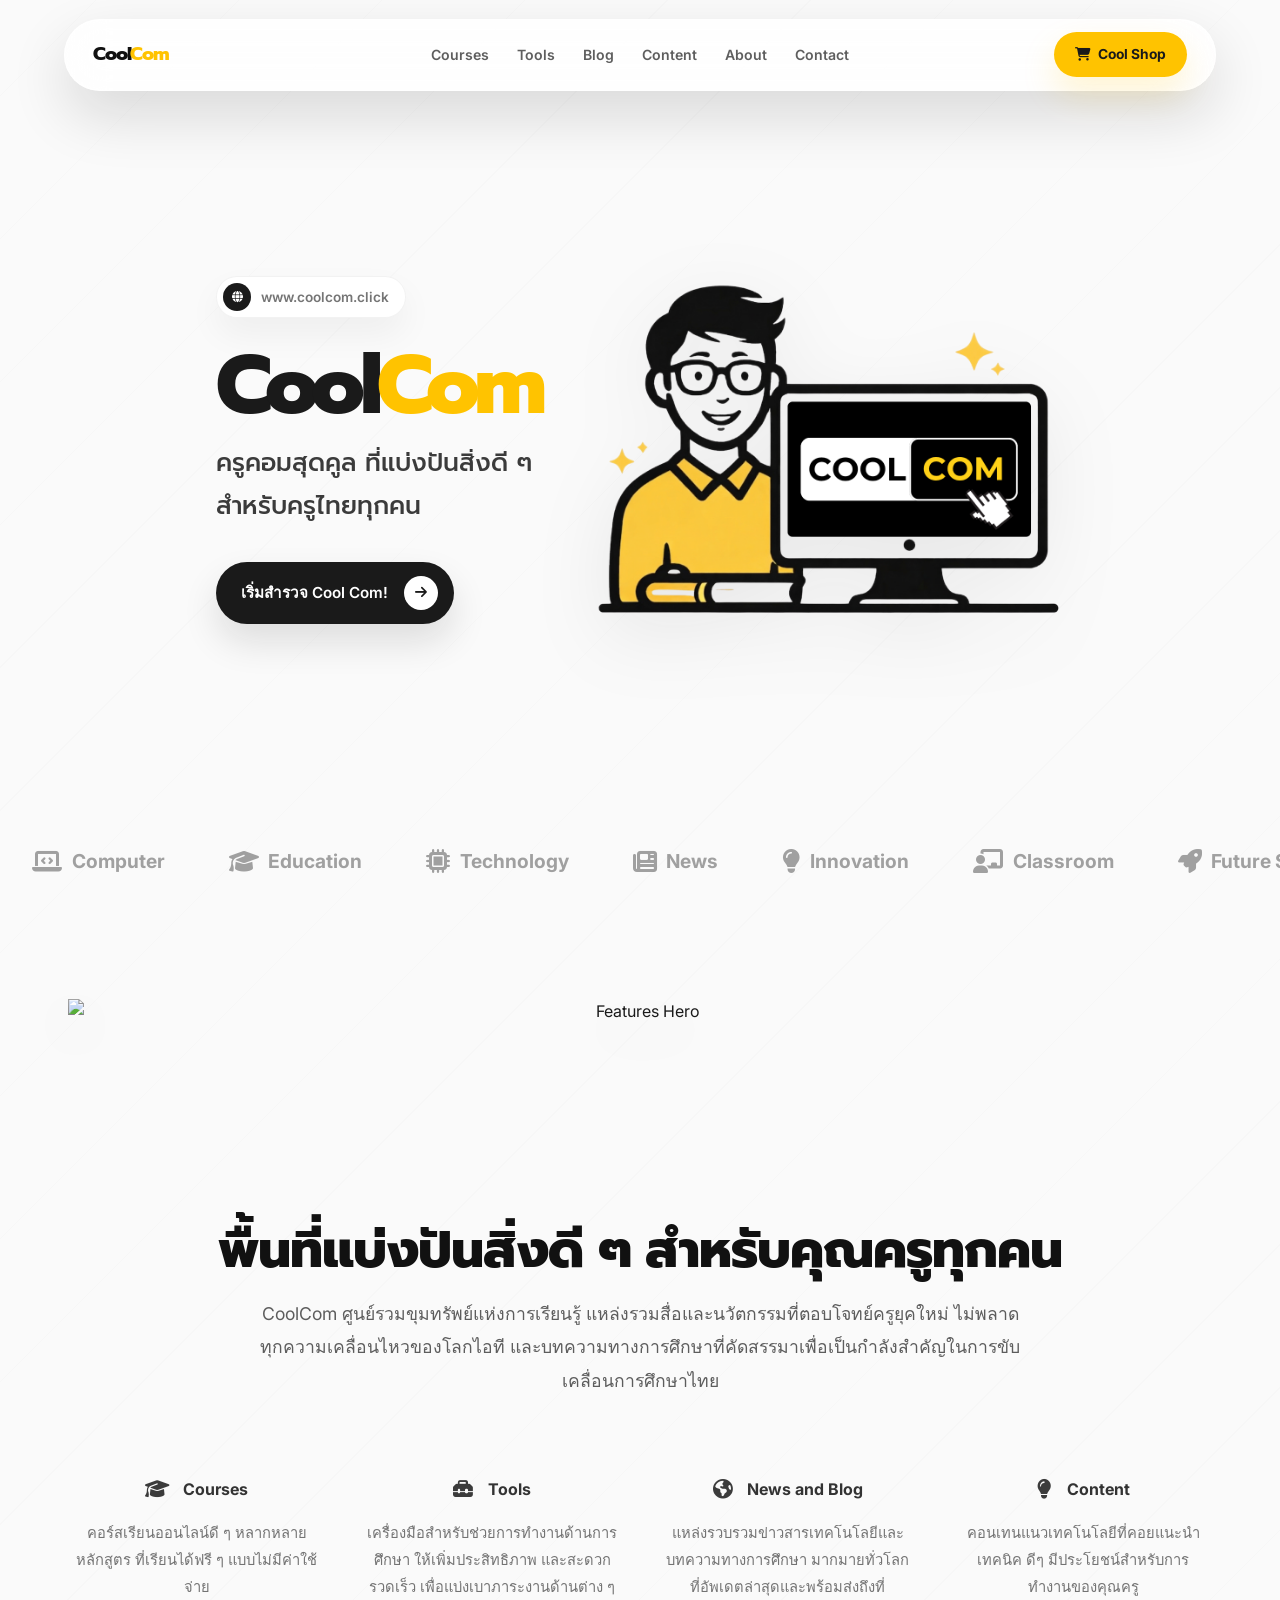
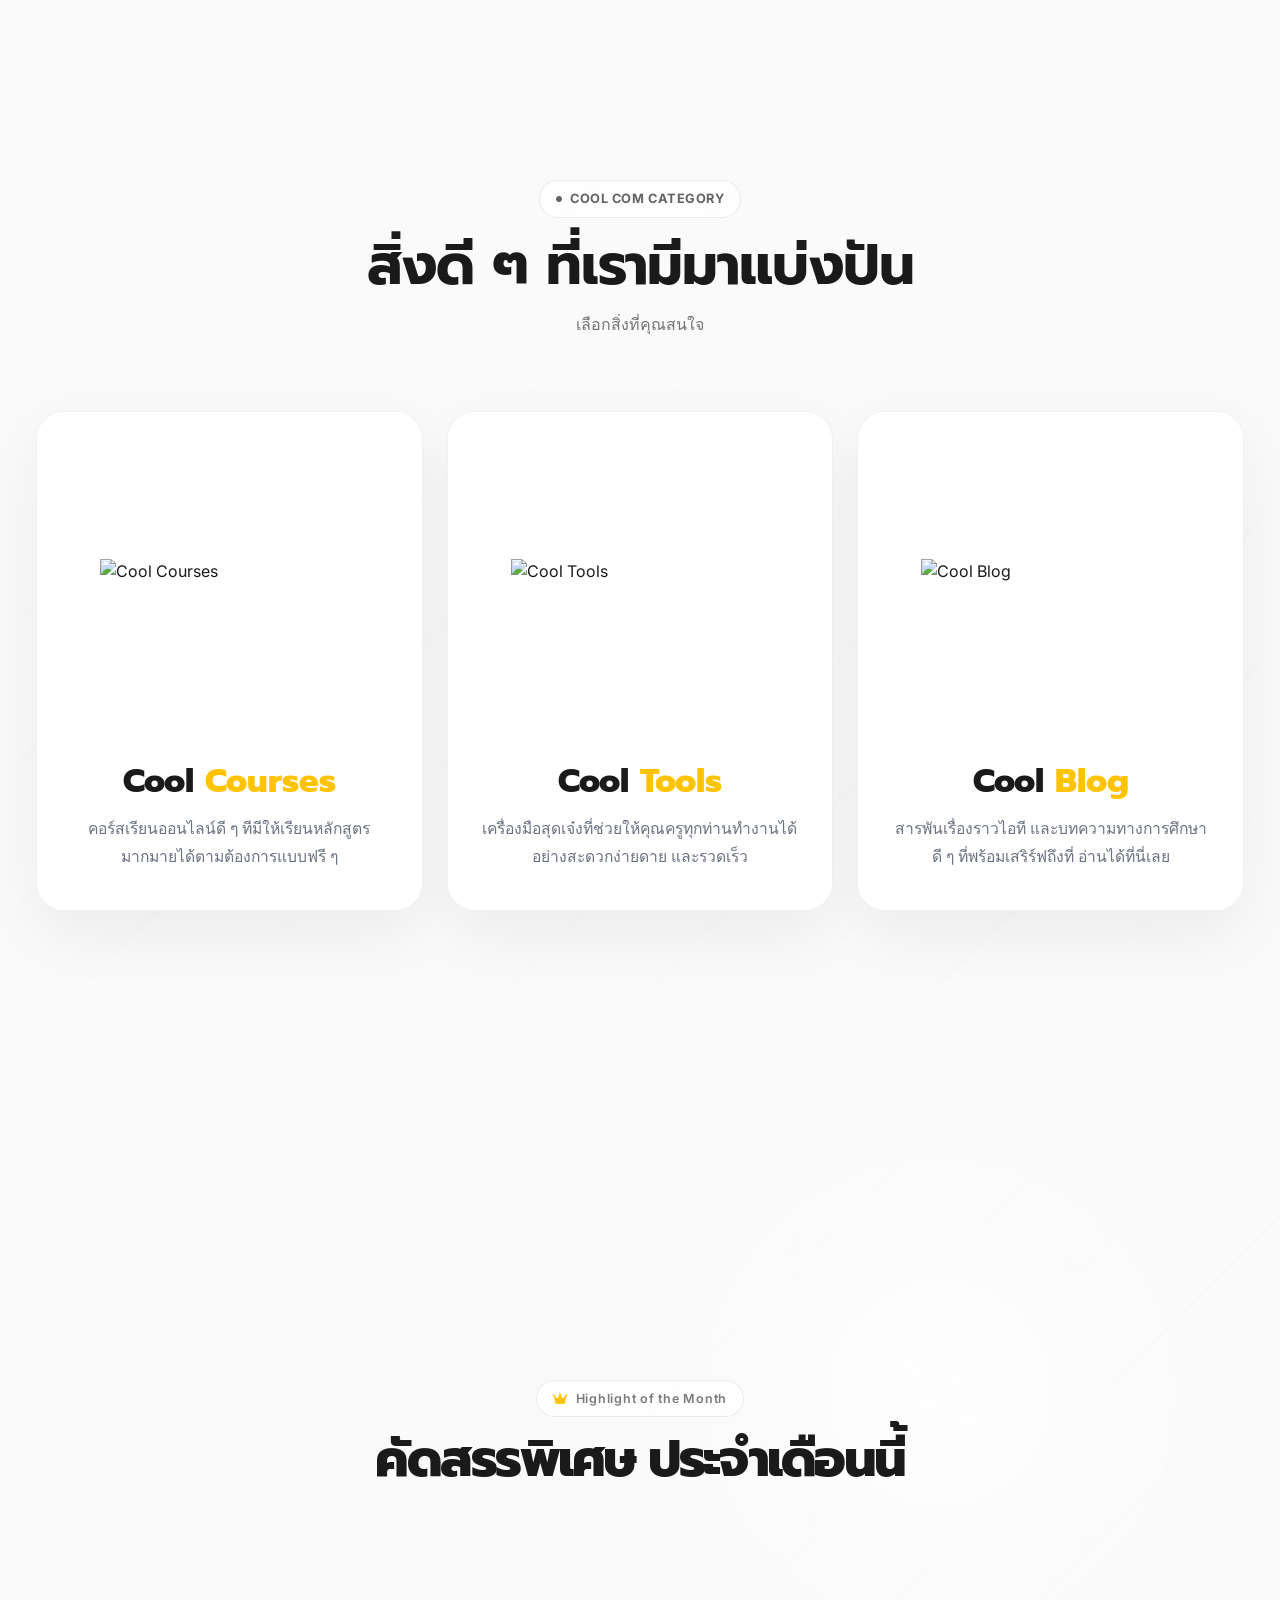
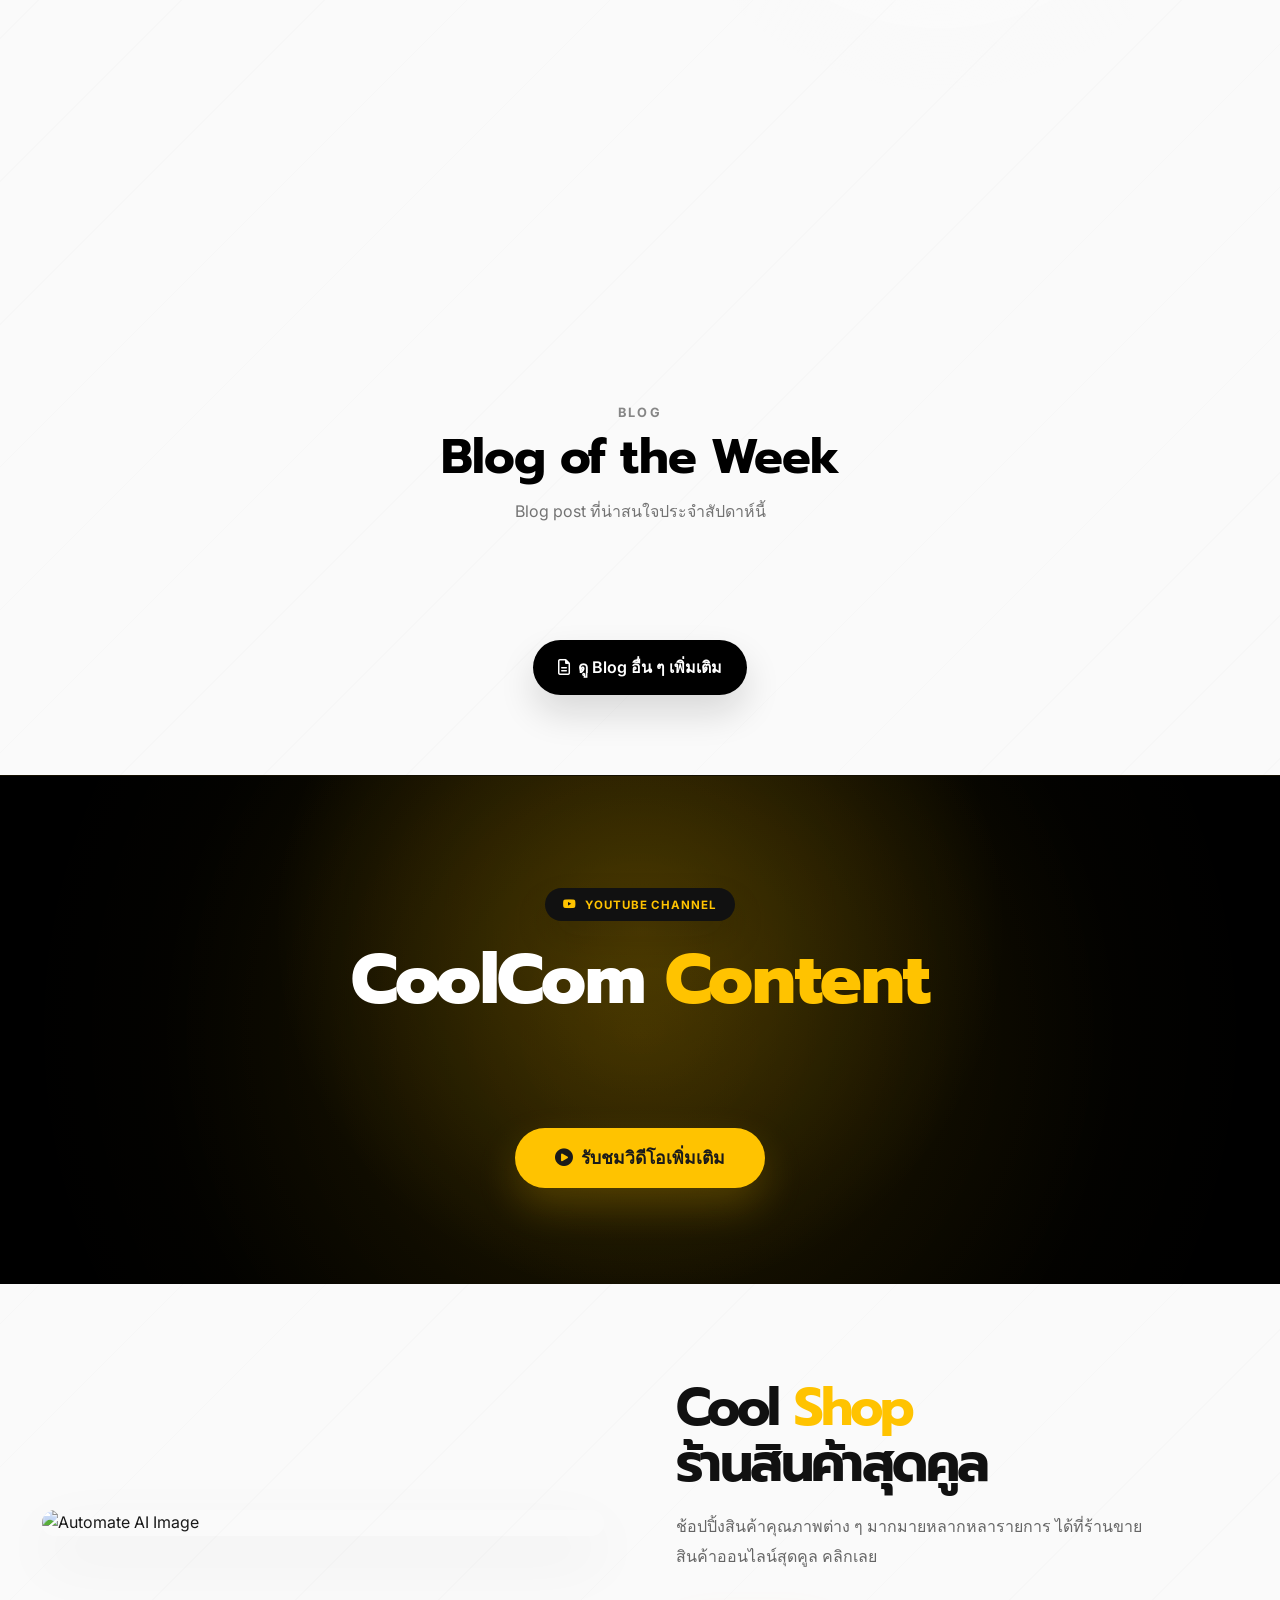
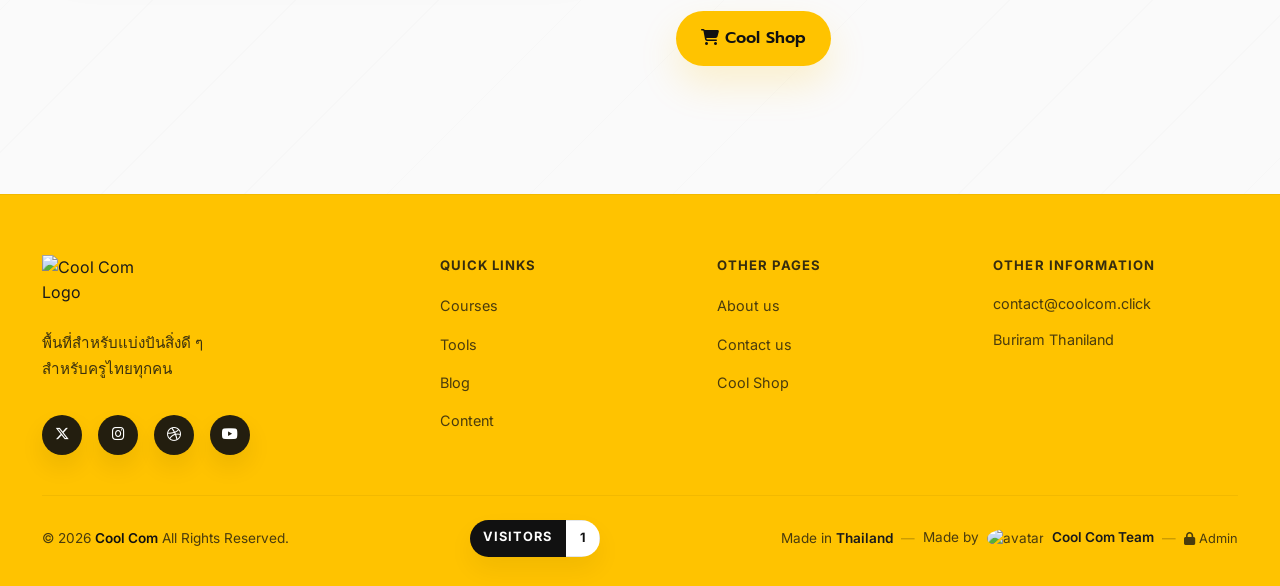
==== index.html @ 340b1779 "feat: add special selection and course preview UI improvements" ====
<!DOCTYPE html>
<html lang="th">

<head>
    <meta charset="UTF-8">
    <meta name="viewport" content="width=device-width, initial-scale=1.0">
    <title>Cool Com - ครูคอมสุดคูล</title>
    <meta name="description"
        content="ครูคอมสุดคูล ที่แบ่งปันสิ่งดี ๆ สำหรับครูไทยทุกคน - Educational platform for Thai Computer Teachers">
    <!-- Open Graph / Social Preview -->
    <meta property="og:title" content="Cool Com - ครูคอมสุดคูล">
    <meta property="og:description" content="ครูคอมสุดคูล ที่แบ่งปันสิ่งดี ๆ สำหรับครูไทยทุกคน - Educational platform for Thai Computer Teachers">
    <meta property="og:image" content="https://drive.google.com/uc?export=view&id=1ZlwJVV6rZ0Atekv3QCXnIfKiK1587em5">
    <meta property="og:url" content="https://coolcom.click">
    <meta property="og:type" content="website">
    <meta name="twitter:card" content="summary_large_image">
    <link rel="stylesheet" href="style.css">
    <link rel="stylesheet" href="pages.css">
    <link rel="preconnect" href="https://fonts.googleapis.com">
    <link rel="preconnect" href="https://fonts.gstatic.com" crossorigin>
    <link
        href="https://fonts.googleapis.com/css2?family=Inter:wght@400;500;600;700&family=Prompt:wght@400;500;600;700;800&family=Mitr:wght@300;400;500&display=swap"
        rel="stylesheet">
    <link rel="stylesheet" href="https://cdnjs.cloudflare.com/ajax/libs/font-awesome/6.4.0/css/all.min.css">
    <link rel="icon" type="image/png"
        href="https://drive.google.com/thumbnail?id=1lkEII-FEDJpZt4dCuCa5-WU1ivEm8joC&sz=w128">
</head>

<body>
    <!-- Background Decorators -->
    <div class="bg-diag-lines"></div>
    <div class="bg-blur light"></div>

    <!-- Navbar Container (Sticky) -->
    <div id="navbar-container"></div>

    <div class="hero-viewport">
        <div class="container hero-container" style="padding-top: 8.5rem;">

            <!-- Main Hero Section -->
            <main class="hero">
                <div class="hero-content">
                    <div class="badge badge-website">
                        <span class="badge-icon"><i class="fa-solid fa-globe"></i></span>
                        <span class="badge-text">www.coolcom.click</span>
                    </div>

                    <h1 class="hero-title">Cool<span class="text-yellow">Com</span></h1>

                    <p class="hero-subtitle">
                        ครูคอมสุดคูล ที่แบ่งปันสิ่งดี ๆ<span class="subtitle-break"><br></span>
                        สำหรับครูไทยทุกคน
                    </p>

                    <div class="hero-actions">
                        <a href="#explore" class="btn btn-primary" onclick="document.getElementById('explore').scrollIntoView({behavior:'smooth'});return false;">
                            เริ่มสำรวจ Cool Com!
                            <span class="btn-icon"><i class="fa-solid fa-arrow-right"></i></span>
                        </a>
                    </div>
                </div>

                    <img class="hero-image"
                        src="media/logo coolcom.png"
                        alt="Cool Com Logo" style="object-fit: contain;">
            </main>
        </div>

        <!-- Logos Ticker Footer -->
        <div class="logos-ticker-wrapper">
            <div class="logos-ticker-track">
                <div class="logo-item"><i class="fa-solid fa-laptop-code"></i> Computer</div>
                <div class="logo-item"><i class="fa-solid fa-graduation-cap"></i> Education</div>
                <div class="logo-item"><i class="fa-solid fa-microchip"></i> Technology</div>
                <div class="logo-item"><i class="fa-solid fa-newspaper"></i> News</div>
                <div class="logo-item"><i class="fa-solid fa-lightbulb"></i> Innovation</div>
                <div class="logo-item"><i class="fa-solid fa-chalkboard-user"></i> Classroom</div>
                <div class="logo-item"><i class="fa-solid fa-rocket"></i> Future Skills</div>
                <div class="logo-item"><i class="fa-solid fa-robot"></i> Artificial Intelligence</div>
                <div class="logo-item"><i class="fa-solid fa-code"></i> Coding</div>
                <div class="logo-item"><i class="fa-solid fa-user-tie"></i> Teacher</div>
                <!-- Duplicate for seamless infinite loop -->
                <div class="logo-item"><i class="fa-solid fa-laptop-code"></i> Computer</div>
                <div class="logo-item"><i class="fa-solid fa-graduation-cap"></i> Education</div>
                <div class="logo-item"><i class="fa-solid fa-microchip"></i> Technology</div>
                <div class="logo-item"><i class="fa-solid fa-newspaper"></i> News</div>
                <div class="logo-item"><i class="fa-solid fa-lightbulb"></i> Innovation</div>
                <div class="logo-item"><i class="fa-solid fa-chalkboard-user"></i> Classroom</div>
                <div class="logo-item"><i class="fa-solid fa-rocket"></i> Future Skills</div>
                <div class="logo-item"><i class="fa-solid fa-robot"></i> Artificial Intelligence</div>
                <div class="logo-item"><i class="fa-solid fa-code"></i> Coding</div>
                <div class="logo-item"><i class="fa-solid fa-user-tie"></i> Teacher</div>
            </div>
        </div>
    </div>

    <div class="container">
        <!-- Feature Highlights Section -->
        <section class="features-section" id="explore">
            <div class="features-header text-center">
                <img src="https://drive.google.com/thumbnail?id=1g30-dAi-0sHG9LK_R1onJGnNXFQjAUNz&sz=w400"
                    alt="Features Hero" class="features-top-img" style="margin: 0 auto 2rem auto; display: block;">
                <h2 class="features-title">พื้นที่แบ่งปันสิ่งดี ๆ สำหรับคุณครูทุกคน</h2>
                <p class="features-subtitle">
                    CoolCom ศูนย์รวมขุมทรัพย์แห่งการเรียนรู้ แหล่งรวมสื่อและนวัตกรรมที่ตอบโจทย์ครูยุคใหม่
                    ไม่พลาดทุกความเคลื่อนไหวของโลกไอที
                    และบทความทางการศึกษาที่คัดสรรมาเพื่อเป็นกำลังสำคัญในการขับเคลื่อนการศึกษาไทย
                </p>
            </div>

            <div class="features-grid no-bg">
                <div class="feature-item-clean">
                    <div class="feature-title-row">
                        <div class="feature-icon"><i class="fa-solid fa-graduation-cap"></i></div>
                        <h3 class="feature-name">Courses</h3>
                    </div>
                    <p class="feature-desc">คอร์สเรียนออนไลน์ดี ๆ หลากหลายหลักสูตร ที่เรียนได้ฟรี ๆ แบบไม่มีค่าใช้จ่าย
                    </p>
                </div>
                <div class="feature-item-clean">
                    <div class="feature-title-row">
                        <div class="feature-icon"><i class="fa-solid fa-toolbox"></i></div>
                        <h3 class="feature-name">Tools</h3>
                    </div>
                    <p class="feature-desc">เครื่องมือสำหรับช่วยการทำงานด้านการศึกษา ให้เพิ่มประสิทธิภาพ และสะดวกรวดเร็ว
                        เพื่อแบ่งเบาภาระงานด้านต่าง ๆ</p>
                </div>
                <div class="feature-item-clean">
                    <div class="feature-title-row">
                        <div class="feature-icon"><i class="fa-solid fa-earth-americas"></i></div>
                        <h3 class="feature-name">News and Blog</h3>
                    </div>
                    <p class="feature-desc">แหล่งรวบรวมข่าวสารเทคโนโลยีและบทความทางการศึกษา มากมายทั่วโลก
                        ที่อัพเดตล่าสุดและพร้อมส่งถึงที่</p>
                </div>
                <div class="feature-item-clean">
                    <div class="feature-title-row">
                        <div class="feature-icon"><i class="fa-solid fa-lightbulb"></i></div>
                        <h3 class="feature-name">Content</h3>
                    </div>
                    <p class="feature-desc">คอนเทนแนวเทคโนโลยีที่คอยแนะนำเทคนิค ดีๆ มีประโยชน์สำหรับการทำงานของคุณครู
                    </p>
                </div>
            </div>
        </section>

        <!-- Projects Section -->
        <section class="projects-section viewport-section">
            <div class="section-header">
                <span class="section-badge"><i class="fa-solid fa-circle" style="font-size: 6px;"></i> Cool Com
                    Category</span>
                <h2 class="section-title">สิ่งดี ๆ ที่เรามีมาแบ่งปัน</h2>
                <p class="section-subtitle">เลือกสิ่งที่คุณสนใจ</p>
            </div>

            <div class="projects-grid">
                <!-- Card 1 -->
                <a href="courses.html" class="project-card">
                    <div class="card-image-bg bg-dark">
                        <img src="https://drive.google.com/thumbnail?id=1oIj2uPOtFOsA503NfzaI3WvcVqU8xkQl&sz=w800"
                            alt="Cool Courses" class="card-img-direct">
                    </div>
                    <div class="card-content">
                        <h3><span class="title-cool">Cool</span> <span class="title-word">Courses</span></h3>
                        <p>คอร์สเรียนออนไลน์ดี ๆ ทีมีให้เรียนหลักสูตรมากมายได้ตามต้องการแบบฟรี ๆ</p>
                    </div>
                </a>

                <!-- Card 2 -->
                <a href="tools.html" class="project-card">
                    <div class="card-image-bg">
                        <img src="https://drive.google.com/thumbnail?id=1iklnbz9uUxdwNAGVmsiHzoJd8L0oD4rN&sz=w800"
                            alt="Cool Tools" class="card-img-direct">
                    </div>
                    <div class="card-content">
                        <h3><span class="title-cool">Cool</span> <span class="title-word">Tools</span></h3>
                        <p>เครื่องมือสุดเจ๋งที่ช่วยให้คุณครูทุกท่านทำงานได้อย่างสะดวกง่ายดาย และรวดเร็ว</p>
                    </div>
                </a>

                <!-- Card 3 -->
                <a href="blog.html" class="project-card">
                    <div class="card-image-bg">
                        <img src="https://drive.google.com/thumbnail?id=1WfCPb1a5rOlr2-p8HZucc4C_M9Ua1Wzg&sz=w800"
                            alt="Cool Blog" class="card-img-direct">
                    </div>
                    <div class="card-content">
                        <h3><span class="title-cool">Cool</span> <span class="title-word">Blog</span></h3>
                        <p>สารพันเรื่องราวไอที และบทความทางการศึกษาดี ๆ ที่พร้อมเสริร์ฟถึงที่ อ่านได้ที่นี่เลย</p>
                    </div>
                </a>
            </div>
        </section>

        <!-- Highlight Section -->
        <section class="highlight-section viewport-section">
            <div class="highlight-inner">
                <div class="highlight-header-center">
                    <span class="highlight-badge-pill"><i class="fa-solid fa-crown" style="color: #FFC300;"></i>
                        Highlight of the Month</span>
                    <h2 class="highlight-main-title">คัดสรรพิเศษ ประจำเดือนนี้</h2>
                </div>

                <div id="home-highlight" class="highlight-stack">
                    <!-- Dynamic content will be loaded here -->
                </div>
            </div>
        </section>

        <!-- Blog Section -->
        <section class="blog-section">
            <div class="blog-header-center">
                <span class="blog-pre-title">BLOG</span>
                <h2 class="blog-section-title">Blog of the Week</h2>
                <p class="blog-section-subtitle">Blog post ที่น่าสนใจประจำสัปดาห์นี้</p>
            </div>

            <div id="home-blog-grid" class="blog-grid blog-grid-3">
                <!-- Dynamic content will be loaded here -->
            </div>

            <div class="blog-action">
                <a href="blog.html" class="btn btn-black"><i class="fa-regular fa-file-lines"></i> ดู Blog อื่น ๆ เพิ่มเติม</a>
            </div>
        </div>

        <section class="videos-section">
            <div class="video-showcase-glow"></div>
            <div style="text-align: center; margin-bottom: 3rem; position: relative; z-index: 10;">
                <span class="page-hero-badge"><i class="fa-brands fa-youtube"></i> Youtube Channel</span>
                <h2 class="page-hero-title" style="color: #fff;">CoolCom <span class="text-yellow">Content</span></h2>
            </div>
            <div id="home-video-grid" class="video-showcase">
                <!-- Dynamic video content will be loaded here component -->
            </div>

            <div class="video-action-footer" style="text-align: center; margin-top: 4rem; position: relative; z-index: 10;">
                <a href="content.html" class="btn btn-nav-yellow" style="padding: 1rem 2.5rem; font-size: 1.1rem; border-radius: 12px; font-weight: 700;">
                    <i class="fa-solid fa-play-circle"></i> รับชมวิดีโอเพิ่มเติม
                </a>
            </div>
        </section>

        <!-- Automate Section -->
        <section class="automate-section">
            <div class="automate-container">
                <div class="automate-image">
                    <img src="https://drive.google.com/thumbnail?id=1Z34-cQtv_TEhWB1UMI6JniVL1DkjtKbB&sz=w800"
                        alt="Automate AI Image">
                </div>
                <div class="automate-content">
                    <h2 class="automate-title">Cool <span class="text-yellow">Shop</span><br>ร้านสินค้าสุดคูล</h2>
                    <p class="automate-desc">
                        ช้อปปิ้งสินค้าคุณภาพต่าง ๆ มากมายหลากหลารายการ ได้ที่ร้านขายสินค้าออนไลน์สุดคูล คลิกเลย
                    </p>
                    <div class="automate-actions">
                        <a href="shop.html" class="btn btn-automate-dark"><i class="fa-solid fa-cart-shopping"></i> Cool
                            Shop</a>
                    </div>
                </div>
            </div>
        </section>
    </div>

    <!-- Footer -->
    <footer class="site-footer">
        <div class="footer-container">
            <div class="footer-top new-footer-top">
                <div class="footer-brand left-brand">
                    <div class="footer-logo">
                        <img src="https://drive.google.com/thumbnail?id=1bqWEpExI8Dzxp8PE1XaRhVqme_tpTEYA&sz=w400"
                            alt="Cool Com Logo" class="footer-logo-img">
                    </div>
                    <p class="footer-desc">
                        พื้นที่สำหรับแบ่งปันสิ่งดี ๆ<br>สำหรับครูไทยทุกคน
                    </p>
                    <div class="footer-social-circles">
                        <a href="#"><i class="fa-brands fa-x-twitter"></i></a>
                        <a href="#"><i class="fa-brands fa-instagram"></i></a>
                        <a href="#"><i class="fa-brands fa-dribbble"></i></a>
                        <a href="#"><i class="fa-brands fa-youtube"></i></a>
                    </div>
                </div>

                <div class="footer-links-grid right-links">
                    <div class="footer-col">
                        <h4 class="footer-col-title">Quick links</h4>
                        <ul>
                            <li><a href="courses.html">Courses</a></li>
                            <li><a href="tools.html">Tools</a></li>
                            <li><a href="blog.html">Blog</a></li>
                            <li><a href="content.html">Content</a></li>
                        </ul>
                    </div>
                    <div class="footer-col">
                        <h4 class="footer-col-title">Other pages</h4>
                        <ul>
                            <li><a href="about.html">About us</a></li>
                            <li><a href="contact.html">Contact us</a></li>
                            <li><a href="shop.html">Cool Shop</a></li>
                        </ul>
                    </div>
                    <div class="footer-col">
                        <h4 class="footer-col-title">Other Information</h4>
                        <ul>
                            <li class="footer-text-li">contact@coolcom.click</li>
                            <li class="footer-text-li">Buriram Thaniland</li>
                        </ul>
                    </div>
                </div>
            </div>

            <div class="footer-bottom new-footer-bottom">
                <div class="footer-copyright">
                    &copy; 2026 <strong>Cool Com</strong> All Rights Reserved.
                </div>
                <div class="visitor-counter">
                    <span class="visitor-label">VISITORS</span>
                    <span class="visitor-count" id="visitor-count">...</span>
                </div>
                <div class="footer-credits">
                    <span class="made-in">Made in <strong>Thailand</strong></span>
                    <span class="made-sep">&mdash;</span>
                    <span class="made-by">Made by <img
                            src="https://ui-avatars.com/api/?name=C+C&background=random&rounded=true" width="20"
                            height="20" class="avatar-img" alt="avatar"> <strong>Cool Com Team</strong></span>
                    <span class="made-sep">&mdash;</span>
                    <span class="admin-link"><a href="admin/login.html" style="color: var(--text-light); text-decoration: none; font-size: 0.8rem;"><i class="fa-solid fa-lock"></i> Admin</a></span>
                </div>
            </div>
        </div>
    </footer>

    <script type="module" src="js/renderHome.js"></script>
    <script>
        document.addEventListener('DOMContentLoaded', () => {
            const mobileBtn = document.querySelector('.mobile-menu-btn');
            const navRight = document.querySelector('.nav-right');

            if (mobileBtn && navRight) {
                mobileBtn.addEventListener('click', () => {
                    navRight.classList.toggle('active');
                });
            }

            // ==============================
            // Visitor Counter
            // ==============================
            const counterEl = document.getElementById('visitor-count');
            const STORAGE_KEY = 'coolcom_visit_count';
            const SESSION_KEY = 'coolcom_session_counted';

            function displayCount(n) {
                if (counterEl) {
                    counterEl.textContent = Number(n).toLocaleString();
                }
            }

            function localFallback() {
                // ใช้ localStorage เป็น fallback
                let count = parseInt(localStorage.getItem(STORAGE_KEY) || '0');
                const alreadyCounted = sessionStorage.getItem(SESSION_KEY);
                if (!alreadyCounted) {
                    count += 1;
                    localStorage.setItem(STORAGE_KEY, count);
                    sessionStorage.setItem(SESSION_KEY, '1');
                }
                displayCount(count);
            }

            // ลอง CounterAPI ก่อน (free, no key needed)
            // namespace: coolcom-website, key: visitors
            const alreadyCounted = sessionStorage.getItem(SESSION_KEY);
            const apiBase = 'https://api.counterapi.dev/v1/coolcom-website/visitors';

            if (alreadyCounted) {
                // session นี้ นับแล้ว → แค่ดึงค่าปัจจุบัน ไม่เพิ่ม
                fetch(apiBase)
                    .then(r => r.json())
                    .then(d => displayCount(d.count ?? d.value ?? localStorage.getItem(STORAGE_KEY) ?? 0))
                    .catch(() => displayCount(localStorage.getItem(STORAGE_KEY) ?? 0));
            } else {
                // session ใหม่ → เพิ่ม 1
                fetch(apiBase + '/up', { method: 'PUT' })
                    .then(r => r.json())
                    .then(d => {
                        const count = d.count ?? d.value;
                        if (count !== undefined) {
                            sessionStorage.setItem(SESSION_KEY, '1');
                            localStorage.setItem(STORAGE_KEY, count);
                            displayCount(count);
                        } else {
                            localFallback();
                        }
                    })
                    .catch(() => localFallback());
            }
        });
    </script>
    <script src="navbar.js"></script>
    <script type="module" src="js/popup.js"></script>
    <script>
        // Scroll-based section animations
        const observerOptions = {
            root: null,
            rootMargin: '0px',
            threshold: 0.1
        };

        const observer = new IntersectionObserver((entries) => {
            entries.forEach(entry => {
                if (entry.isIntersecting) {
                    entry.target.classList.add('visible');
                }
            });
        }, observerOptions);

        document.querySelectorAll('section, .blog-section, .highlight-section, .projects-section, .features-section').forEach(section => {
            observer.observe(section);
        });

        // Page transition on link click - Smooth fade out
        document.querySelectorAll('a[href$=".html"]').forEach(link => {
            link.addEventListener('click', function(e) {
                const href = this.getAttribute('href');
                if (href && !href.startsWith('http')) {
                    e.preventDefault();
                    // Smooth fade out all content except navbar with slide down
                    document.querySelectorAll('body > *:not(#navbar-container)').forEach(el => {
                        el.style.transition = 'opacity 0.4s cubic-bezier(0.4, 0, 0.2, 1), transform 0.4s cubic-bezier(0.4, 0, 0.2, 1)';
                        el.style.opacity = '0';
                        el.style.transform = 'translateY(20px)';
                    });
                    setTimeout(() => {
                        window.location.href = href;
                    }, 400);
                }
            });
        });
    </script>
</body>

</html>
---- style.css ----
/* Base & Resets */
:root {
    --primary: #1a1a1a;
    --yellow: #FFC300;
    --text-muted: #6b7280;
    --bg-color: #FAFAFA;
    --white: #ffffff;
    --shadow-nav: 0 4px 20px rgba(0, 0, 0, 0.05);
    --shadow-btn: 0 10px 25px rgba(0, 0, 0, 0.15);
    --shadow-secondary: 0 5px 15px rgba(0, 0, 0, 0.05);
}

html {
    overflow-x: hidden;
    width: 100%;
    scroll-behavior: smooth;
}

* {
    margin: 0;
    padding: 0;
    box-sizing: border-box;
}

/* Page Transition - Cross Dissolve */
@keyframes fadeOut {
    from { opacity: 1; }
    to { opacity: 0; }
}

@keyframes fadeIn {
    from { opacity: 0; }
    to { opacity: 1; }
}

/* Page content appear animation - Bottom to top with delay */
body > *:not(#navbar-container) {
    opacity: 0;
    animation: slideUpFade 0.6s cubic-bezier(0.4, 0, 0.2, 1) forwards;
    animation-delay: 0.4s;
}

/* Page Transition - Fade In (Bottom to Top) */
@keyframes fadeInBottomToTop {
    from { 
        opacity: 0; 
        transform: translateY(30px); 
    }
    to { 
        opacity: 1; 
        transform: translateY(0); 
    }
}

/* Bottom to Top Appear Animation */
@keyframes slideUpFade {
    from { 
        opacity: 0; 
        transform: translateY(40px); 
    }
    to { 
        opacity: 1; 
        transform: translateY(0); 
    }
}

/* Staggered animation delays */
.animate-delay-1 { animation-delay: 0.1s; }
.animate-delay-2 { animation-delay: 0.2s; }
.animate-delay-3 { animation-delay: 0.3s; }
.animate-delay-4 { animation-delay: 0.4s; }
.animate-delay-5 { animation-delay: 0.5s; }

/* Apply entrance animation to hero elements */
.hero-viewport {
    animation: slideUpFade 0.8s ease-out forwards;
}

.hero-content > * {
    animation: slideUpFade 0.7s ease-out forwards;
}

.badge { animation-delay: 0.1s; }
.hero-title { animation-delay: 0.2s; }
.hero-subtitle { animation-delay: 0.3s; }
.hero-actions { animation-delay: 0.4s; }

.hero-image-wrapper {
    animation: slideUpFade 0.8s ease-out 0.3s forwards;
}

/* Navbar - completely static, no animation */
#navbar-container {
    opacity: 1;
    animation: none !important;
}

/* Mobile: Navbar container sticks to top with no gap */
@media (max-width: 809px) {
    #navbar-container {
        position: fixed;
        top: 0;
        left: 0;
        right: 0;
        width: 100%;
        margin: 0;
        padding: 0;
        z-index: 9999;
    }
}

/* Links and buttons transition */
a, button, .btn {
    transition: all 0.3s cubic-bezier(0.4, 0, 0.2, 1);
}

/* Smooth hover effects */
.nav-links a, .nav-links li a {
    transition: color 0.25s ease, opacity 0.25s ease;
}

.nav-links a:hover, .nav-links li a:hover {
    color: var(--yellow);
    opacity: 0.85;
}

.btn, .btn-primary, .btn-secondary, .btn-nav-yellow {
    transition: all 0.3s cubic-bezier(0.4, 0, 0.2, 1);
}

/* Page sections appear animation */
section, .blog-section, .highlight-section, .projects-section, .features-section {
    opacity: 1;
    transform: translateY(0);
    transition: opacity 0.6s ease-out, transform 0.6s ease-out;
}

section.visible, .blog-section.visible, .highlight-section.visible, .projects-section.visible, .features-section.visible {
    opacity: 1;
    transform: translateY(0);
}

body {
    font-family: 'Inter', sans-serif;
    background-color: var(--bg-color);
    color: var(--primary);
    overflow-x: hidden;
    position: relative;
    min-height: 100vh;
    width: 100%;
    max-width: 100%;
}

/* Typography Overrides */
h1, h2, h3, .hero-subtitle {
    font-family: 'Prompt', sans-serif;
}

/* Background Effects */
.bg-diag-lines {
    position: absolute;
    top: 0; left: 0; right: 0; bottom: 0;
    background: repeating-linear-gradient(
        -45deg,
        transparent,
        transparent 100px,
        rgba(0, 0, 0, 0.01) 100px,
        rgba(0, 0, 0, 0.01) 101px
    );
    z-index: -2;
}

.bg-blur {
    position: absolute;
    width: 600px;
    height: 600px;
    background: radial-gradient(circle, rgba(255,255,255,0.8) 0%, rgba(250,250,250,0) 70%);
    top: 50%;
    left: 50%;
    transform: translate(-50%, -50%);
    z-index: -1;
    border-radius: 50%;
    pointer-events: none;
}

.bg-blur.dark {
    width: 1000px;
    height: 1000px;
    background: radial-gradient(circle, rgba(255,195,0,0.1) 0%, rgba(0,0,0,0) 75%);
    z-index: 0;
}

.container {
    max-width: 1400px;
    width: 100%;
    margin: 0 auto;
    padding: 0 2rem;
    display: flex;
    flex-direction: column;
}

/* Navigation - center aligned links */
.navbar {
    display: flex;
    justify-content: space-between;
    align-items: center;
    padding: 0.8rem 1.5rem;
    background: rgba(255, 255, 255, 0.95);
    backdrop-filter: blur(10px);
    border-radius: 100px;
    margin-top: 1.5rem;
    box-shadow: var(--shadow-nav);
    width: fit-content;
    margin-left: auto;
    margin-right: auto;
    gap: 2rem;
}

/* Center the nav-links in navbar */
.navbar {
    position: relative;
}

.nav-links {
    display: flex;
    list-style: none;
    gap: 2rem;
    margin: 0;
    position: absolute;
    left: 50%;
    transform: translateX(-50%);
}

/* Sticky Navbar for all pages - Fixed at current position */
.navbar-sticky {
    position: fixed;
    top: 1.75rem;
    left: 50%;
    transform: translateX(-50%);
    z-index: 9999;
    margin-top: 0;
    width: 61%;
    max-width: 1200px;
    box-shadow: 0 12px 40px rgba(0,0,0,0.22);
    will-change: transform;
}

/* Push content down when using sticky nav */
body:has(.navbar-sticky):not(:has(.hero-viewport)) {
    padding-top: 5.75rem;
}

body:has(.hero-viewport) {
    padding-top: 0;
}

/* Mobile navbar - sticky to very top */
@media (max-width: 809px) {
    .navbar-sticky {
        width: 100%;
        left: 0;
        right: 0;
        transform: none;
        top: 0 !important;
        padding: 0 1rem;
        border-radius: 0;
        margin: 0;
        height: 56px;
        display: flex;
        align-items: center;
    }
    
    body:has(.navbar-sticky) {
        padding-top: 56px;
        margin-top: 0;
    }
    
    /* Remove top spacing from first section on mobile */
    .hero-container {
        padding-top: 0 !important;
    }
    
    .hero-viewport {
        margin-top: 0;
        padding-top: 0;
    }
}

.logo {
    display: flex;
    align-items: center;
    gap: 0.5rem;
    font-weight: 700;
    font-size: 1.1rem;
    font-family: 'Inter', sans-serif;
    text-decoration: none;
}

.logo-text {
    display: flex;
    align-items: baseline;
    font-family: 'Prompt', sans-serif;
    font-size: 1.25rem;
    font-weight: 800;
    letter-spacing: -0.5px;
    line-height: 1;
}

.logo-cool {
    color: #111111;
}

.logo-com {
    color: var(--yellow);
}

.logo-icon {
    background: var(--primary);
    color: var(--white);
    width: 32px;
    height: 32px;
    border-radius: 50%;
    display: flex;
    align-items: center;
    justify-content: center;
    font-size: 0.85rem;
}

.nav-right {
    display: flex;
    align-items: center;
    gap: 2rem;
}

.nav-shop-mobile {
    display: none;
}

.mobile-menu-btn {
    display: none;
    background: none;
    border: none;
    font-size: 1.5rem;
    color: var(--primary);
    cursor: pointer;
}

.nav-links a {
    text-decoration: none;
    color: var(--text-muted);
    font-weight: 500;
    font-size: 0.9rem;
    transition: color 0.3s ease;
}

.nav-links a:hover {
    color: var(--primary);
}

.btn {
    text-decoration: none;
    cursor: pointer;
    transition: all 0.3s ease;
}

.btn-nav-yellow {
    background: #FFC300;
    color: var(--primary);
    padding: 0.7rem 1.4rem;
    border-radius: 50px;
    font-weight: 600;
    font-size: 0.9rem;
    display: inline-flex;
    align-items: center;
    gap: 0.5rem;
}

.btn-nav-yellow:hover {
    transform: translateY(-2px);
    box-shadow: var(--shadow-btn);
    background: #e6b000;
}

/* Hero Section - content closer together */
.hero {
    display: flex;
    align-items: center;
    justify-content: center;
    flex: 1;
    margin-top: -190px;
    padding: 0 2rem;
    gap: 1rem;
    max-width: 1200px;
    margin-left: auto;
    margin-right: auto;
}

.hero-content {
    flex: 0 1 auto;
    max-width: 500px;
    padding-right: 1rem;
    text-align: left;
}

.badge {
    display: inline-flex;
    align-items: center;
    background: var(--white);
    padding: 0.3rem 1rem 0.3rem 0.3rem;
    border-radius: 50px;
    box-shadow: var(--shadow-secondary);
    margin-bottom: 2rem;
    font-size: 0.85rem;
    font-family: 'Inter', sans-serif;
}

.badge-new {
    background: var(--primary);
    color: var(--white);
    padding: 0.3rem 0.8rem;
    border-radius: 50px;
    margin-right: 0.8rem;
    font-weight: 600;
    font-size: 0.75rem;
}

.badge-icon {
    background: var(--primary);
    color: var(--white);
    width: 28px;
    height: 28px;
    border-radius: 50%;
    display: inline-flex;
    align-items: center;
    justify-content: center;
    margin-right: 0.6rem;
    font-size: 0.7rem;
}

.badge-text {
    color: var(--text-muted);
    font-weight: 500;
}

.badge-website {
    width: fit-content;
    padding: 0.35rem 1rem 0.35rem 0.35rem;
}

.hero-title {
    font-size: clamp(3rem, 8vw, 6rem);
    font-weight: 800;
    line-height: 1;
    margin-bottom: 1.5rem;
    letter-spacing: -2px;
}

.text-yellow {
    color: var(--yellow);
}

.hero-subtitle {
    font-size: 1.9rem;
    color: var(--primary);
    margin-bottom: 2.5rem;
    line-height: 1.5;
    font-weight: 600;
}

.hero-actions {
    display: flex;
    gap: 1.2rem;
    align-items: center;
}

.btn-primary {
    background: var(--primary);
    color: var(--white);
    padding: 0.8rem 1rem 0.8rem 1.8rem;
    border-radius: 50px;
    font-weight: 500;
    font-size: 1rem;
    display: inline-flex;
    align-items: center;
    gap: 1rem;
}

.btn-primary:hover {
    transform: translateY(-3px);
    box-shadow: var(--shadow-btn);
    background: #000;
}

.btn-icon {
    background: var(--white);
    color: var(--primary);
    width: 32px;
    height: 32px;
    border-radius: 50%;
    display: flex;
    align-items: center;
    justify-content: center;
    font-size: 0.85rem;
    transition: transform 0.3s ease;
}

.btn-primary:hover .btn-icon {
    transform: translateX(4px);
}

.btn-secondary {
    background: var(--white);
    color: var(--primary);
    padding: 1rem 2rem;
    border-radius: 50px;
    font-weight: 500;
    font-size: 1rem;
    box-shadow: var(--shadow-secondary);
}

.btn-secondary:hover {
    transform: translateY(-3px);
    box-shadow: var(--shadow-btn);
}

.btn-yellow {
    background: var(--yellow) !important;
    color: var(--primary) !important;
    border: none;
}

.btn-yellow:hover {
    background: #ffaa00 !important;
    transform: translateY(-3px);
    box-shadow: var(--shadow-btn);
}

/* Hero Image */
.hero-image-wrapper {
    flex: 1;
    display: flex;
    justify-content: flex-end;
    align-items: center;
    padding-left: 0.5rem;
    margin-right: auto;
}

.hero-image {
    width: 450px;
    max-width: 100%;
    max-height: 60vh;
    height: auto;
    object-fit: contain;
    transform: translateX(0);
    animation: floating 6s ease-in-out infinite;
    filter: drop-shadow(0 20px 30px rgba(0,0,0,0.05));
}

@keyframes floating {
    0% { transform: translateY(0px); }
    50% { transform: translateY(-15px); }
    100% { transform: translateY(0px); }
}

/* Hero Viewport */
.hero-viewport {
    height: 100vh;
    height: 100dvh;
    display: flex;
    flex-direction: column;
    position: relative;
    overflow: hidden;
    width: 100%;
}

.hero-container {
    flex: 1;
    min-height: 0;
    width: 100%;
}

/* Logos Ticker */
.logos-ticker-wrapper {
    position: absolute;
    bottom: 0;
    left: 0;
    width: 100%;
    padding: 1.5rem 0;
    overflow: hidden;
    background: transparent;
    z-index: 10;
}

.logos-ticker-track {
    display: flex;
    align-items: center;
    gap: 4rem;
    width: max-content;
    animation: ticker 40s linear infinite;
    padding: 0 2rem;
}

@keyframes ticker {
    0% { transform: translateX(0); }
    100% { transform: translateX(calc(-50% - 2rem)); } 
}

.logo-item {
    font-family: 'Inter', sans-serif;
    font-weight: 700;
    font-size: 1.2rem;
    color: var(--primary);
    opacity: 0.4;
    display: flex;
    align-items: center;
    gap: 0.6rem;
    transition: all 0.3s ease;
    cursor: default;
    white-space: nowrap;
}

.logo-item:hover {
    opacity: 0.8;
    transform: scale(1.05);
}

.logo-item i {
    font-size: 1.5rem;
}

/* Responsive constraints */
@media (max-width: 1200px) {
    .hero {
        padding: 0 1rem;
        gap: 2rem;
        margin-top: -210px;
    }
    .hero-title {
        font-size: 4.5rem;
    }
    .hero-subtitle {
        font-size: 1.4rem;
    }
    .hero-image {
        width: 350px;
        transform: translateX(0);
    }
    .hero-content {
        max-width: 55%;
        padding-right: 0;
    }
}

/* Intermediate breakpoint (993px-1199px) - before column layout */
@media (max-width: 1199px) and (min-width: 993px) {
    .hero {
        gap: 1.5rem;
        margin-top: -230px;
    }
    .hero-image {
        width: 300px;
    }
    .hero-content {
        max-width: 58%;
    }
    .hero-title {
        font-size: 3.5rem;
    }
    .hero-subtitle {
        font-size: 1.25rem;
    }
}


@media (max-width: 809px) {
    .hero-viewport {
        min-height: calc(100vh - 56px);
        display: flex;
        flex-direction: column;
        justify-content: center;
        padding-top: 0;
        padding-bottom: 2rem;
    }
    .hero-container {
        padding-top: 2rem !important;
        display: flex;
        flex-direction: column;
        justify-content: center;
        flex: 1;
    }
    .hero {
        flex-direction: column;
        text-align: center;
        justify-content: center;
        align-items: center;
        margin-top: 0 !important;
        gap: 1.5rem;
        flex: 1;
    }
    .hero-content {
        padding-right: 0;
        margin-bottom: 0;
        display: flex;
        flex-direction: column;
        align-items: center;
    }
    .hero-image {
        width: 200px;
        margin-bottom: 0;
        max-height: none;
    }
    .hero-subtitle {
        max-width: 90%;
        line-height: 1.6;
    }
    .subtitle-break {
        display: none;
    }
    .hero-actions {
        justify-content: center;
    }
    .badge {
        margin: 0 auto 1.5rem;
    }
}

/* Tablet breakpoint (768px-809px) - iPad mini and similar */
@media (max-width: 809px) and (min-width: 768px) {
    .hero-viewport {
        min-height: calc(100vh - 56px);
        display: flex;
        flex-direction: column;
        justify-content: center;
        padding-top: 0;
        padding-bottom: 2rem;
    }
    .hero-container {
        padding-top: 2rem !important;
        display: flex;
        flex-direction: column;
        justify-content: center;
        flex: 1;
    }
    .hero {
        flex-direction: column;
        text-align: center;
        justify-content: center;
        align-items: center;
        padding: 1rem;
        gap: 1.5rem;
        margin-top: 0 !important;
        flex: 1;
    }
    .hero-content {
        max-width: 100%;
        text-align: center;
        padding-right: 0;
        display: flex;
        flex-direction: column;
        align-items: center;
    }
    .hero-title {
        font-size: 3.5rem;
    }
    .hero-subtitle {
        font-size: 1.25rem;
        line-height: 1.6;
        max-width: 80%;
    }
    .subtitle-break {
        display: none;
    }
    .hero-image-wrapper {
        width: 100%;
        justify-content: center;
        padding-left: 0;
    }
    .hero-image {
        width: 220px;
        max-height: none;
    }
    .hero-actions {
        justify-content: center;
    }
    .btn-primary {
        padding: 1rem 1.5rem 1rem 2rem;
        font-size: 1.1rem;
    }
    .badge {
        margin: 0 auto 1.5rem;
    }
    /* Navbar mobile styles for tablet */
    .nav-links {
        display: none;
    }
    .mobile-menu-btn {
        display: block;
    }
}

/* Mobile breakpoint (< 768px) */
@media (max-width: 767px) {
    .container {
        padding: 0 1rem;
    }
    .navbar {
        width: 100%;
        border-radius: 0;
        padding: 0 1rem;
        gap: 0;
        margin: 0;
    }
    .hero-viewport {
        min-height: calc(100vh - 56px);
        display: flex;
        flex-direction: column;
        justify-content: center;
        padding-top: 0;
        padding-bottom: 2rem;
    }
    .hero-container {
        padding-top: 2rem !important;
        display: flex;
        flex-direction: column;
        justify-content: center;
        flex: 1;
    }
    .hero {
        flex-direction: column;
        text-align: center;
        justify-content: center;
        align-items: center;
        margin-top: 0 !important;
        padding: 0 1rem;
        gap: 1.5rem;
        flex: 1;
    }
    .hero-content {
        max-width: 100%;
        padding-right: 0;
        text-align: center;
        display: flex;
        flex-direction: column;
        align-items: center;
    }
    .hero-title {
        font-size: 3rem;
        margin-bottom: 1rem;
    }
    .hero-subtitle {
        font-size: 1.15rem;
        line-height: 1.6;
        margin-bottom: 2rem;
        max-width: 90%;
    }
    .subtitle-break {
        display: none;
    }
    .badge {
        margin: 0 auto 1.5rem;
    }
    .badge-website {
        padding: 0.4rem 1rem 0.4rem 0.4rem;
    }
    .hero-actions {
        justify-content: center;
        margin-bottom: 1rem;
    }
    .btn-primary {
        padding: 0.9rem 1.2rem 0.9rem 1.5rem;
        font-size: 0.95rem;
    }
    .hero-image {
        width: 180px;
        max-height: none;
        margin: 0 auto;
    }
    .logos-ticker-wrapper {
        padding: 1rem 0;
    }
    .nav-links {
        display: none;
    }
    .mobile-menu-btn {
        display: block;
    }
}

/* Projects Section */
.projects-section {
    padding: 6rem 0;
    display: flex;
    flex-direction: column;
    align-items: center;
    width: 100%;
}

.section-header {
    text-align: center;
    margin-bottom: 4rem;
}

.section-badge {
    display: inline-flex;
    align-items: center;
    gap: 0.5rem;
    font-size: 0.8rem;
    font-weight: 700;
    letter-spacing: 1px;
    color: var(--primary);
    margin-bottom: 1rem;
    font-family: 'Inter', sans-serif;
    text-transform: uppercase;
}

.section-title {
    font-size: 4rem;
    font-weight: 700;
    letter-spacing: -1.5px;
    margin-bottom: 0.5rem;
    color: var(--primary);
}

.section-subtitle {
    font-size: 1.1rem;
    color: var(--text-muted);
    font-weight: 500;
}

.projects-grid {
    display: grid;
    grid-template-columns: repeat(3, 1fr);
    gap: 2rem;
    width: 100%;
}

.project-card {
    background: var(--white);
    display: flex;
    flex-direction: column;
    overflow: hidden;
    box-shadow: 0 10px 30px rgba(0,0,0,0.06);
    border-radius: 20px;
    border: none;
    transition: transform 0.4s cubic-bezier(0.175, 0.885, 0.32, 1.275), box-shadow 0.4s ease;
    text-decoration: none;
    color: inherit;
}

.project-card:hover {
    transform: translateY(-12px);
    box-shadow: 0 25px 50px rgba(0,0,0,0.12);
}

.card-image-bg {
    height: 350px;
    background: #ffffff; /* White background to match image */
    position: relative;
    display: flex;
    align-items: center;
    justify-content: center;
    padding: 2rem;
    overflow: hidden;
}

.card-image-bg.bg-dark {
    background: #ffffff;
}

.card-content {
    padding: 2.5rem 2rem 3.5rem 2rem;
    background: var(--white);
    flex: 1;
    text-align: center;
    position: relative;
}

.card-content h3 {
    font-size: 2.5rem; /* Increased font size */
    font-weight: 800;
    margin-bottom: 1.2rem;
    font-family: 'Prompt', sans-serif;
}

.title-cool {
    color: var(--primary);
}

.title-word {
    color: var(--yellow);
}

.card-content p {
    color: var(--text-muted); /* More elegant muted text for famous website look */
    line-height: 1.6;
    font-size: 1.05rem;
    font-weight: 500;
}

.card-img-direct {
    width: 90%;
    height: auto;
    object-fit: contain;
    transition: transform 0.6s cubic-bezier(0.175, 0.885, 0.32, 1.275);
    z-index: 2;
}

.project-card:hover .card-img-direct {
    transform: scale(1.1) rotate(2deg);
}

/* Responsive Grid Overrides */
@media (max-width: 1024px) {
    .projects-grid { grid-template-columns: repeat(2, 1fr); }
}
@media (max-width: 809px) {
    .projects-grid { grid-template-columns: 1fr; }
    .section-title { font-size: 3rem; }
}

/* Highlight Section - Redesigned */
.highlight-section {
    padding: 5rem 0 6rem 0;
    background: transparent;
    position: relative;
    overflow: hidden;
}

.viewport-section {
    min-height: 100vh;
    display: flex;
    flex-direction: column;
    justify-content: center;
    align-items: center;
    padding-top: 4rem;
    padding-bottom: 4rem;
}

.highlight-inner {
    max-width: 1100px;
    margin: 0 auto;
    padding: 0 2rem;
}

.highlight-header-center {
    text-align: center;
    margin-bottom: 4rem;
    display: flex;
    flex-direction: column;
    align-items: center;
    gap: 0.8rem;
}

.highlight-header-left {
    display: flex;
    flex-direction: column;
    gap: 1rem;
}

.highlight-badge-pill {
    display: inline-flex;
    align-items: center;
    gap: 0.5rem;
    background: rgba(0, 0, 0, 0.05);
    border: 1px solid rgba(0, 0, 0, 0.12);
    color: rgba(0, 0, 0, 0.55);
    border-radius: 50px;
    padding: 0.4rem 1rem;
    font-size: 0.78rem;
    font-weight: 600;
    letter-spacing: 1px;
    align-self: center;
}

.highlight-main-title {
    font-family: 'Prompt', sans-serif;
    font-size: 2.8rem;
    font-weight: 800;
    color: var(--primary);
    letter-spacing: -1px;
    line-height: 1.1;
    margin: 0;
    white-space: nowrap;
}

.btn-highlight-view {
    background: var(--primary);
    color: #ffffff;
    padding: 0.75rem 1.8rem;
    border-radius: 50px;
    font-weight: 600;
    font-size: 0.9rem;
    text-decoration: none;
    display: inline-flex;
    align-items: center;
    gap: 0.5rem;
    white-space: nowrap;
    flex-shrink: 0;
    transition: all 0.3s ease;
    align-self: center;
    margin-bottom: 0.5rem;
}

.btn-highlight-view:hover {
    background: var(--yellow);
    color: #111;
    transform: translateY(-2px);
    box-shadow: 0 8px 25px rgba(255, 195, 0, 0.35);
}

/* Stack of horizontal cards */
.highlight-stack {
    display: flex;
    flex-direction: column;
    gap: 1.5rem;
}

/* Horizontal card */
.highlight-row-card {
    background: transparent;
    border-radius: 20px;
    overflow: hidden;
    display: flex;
    align-items: stretch;
    min-height: 340px;
    box-shadow: none;
    transition: transform 0.4s cubic-bezier(0.19, 1, 0.22, 1);
}

.highlight-row-card:hover {
    transform: translateY(-6px);
    box-shadow: 0 24px 70px rgba(0, 0, 0, 0.5);
}

/* Image side */
.highlight-row-img {
    flex: 0 0 56%;
    position: relative;
    overflow: hidden;
    background: #f0f0f0;
}

.highlight-row-img img {
    width: 100%;
    height: 100%;
    object-fit: cover;
    display: block;
    transition: transform 0.6s cubic-bezier(0.19, 1, 0.22, 1);
}

.highlight-row-card:hover .highlight-row-img img {
    transform: scale(1.06);
}

.card-special-tag {
    position: absolute;
    top: 1.2rem;
    right: 1.2rem;
    background: var(--yellow);
    color: #0d0d0d;
    padding: 0.4rem 1rem;
    border-radius: 100px;
    font-size: 0.72rem;
    font-weight: 800;
    letter-spacing: 1.5px;
    z-index: 10;
    box-shadow: 0 4px 16px rgba(255, 195, 0, 0.4);
}

/* Content side */
.highlight-row-content {
    flex: 1;
    padding: 2.8rem 3rem;
    display: flex;
    flex-direction: column;
}

.highlight-pill-badge {
    display: inline-flex;
    align-items: center;
    border: 1.5px solid #e5e7eb;
    color: #6b7280;
    border-radius: 50px;
    padding: 0.3rem 1rem;
    font-size: 0.72rem;
    font-weight: 700;
    letter-spacing: 1.5px;
    margin-bottom: 1.2rem;
    align-self: flex-start;
    font-family: 'Inter', sans-serif;
}

.highlight-row-title {
    font-family: 'Prompt', sans-serif;
    font-size: 2.2rem;
    font-weight: 800;
    color: #111;
    margin-bottom: 1.25rem;
    line-height: 1.25;
}

.text-hl-yellow {
    color: var(--yellow);
}

.highlight-row-desc {
    color: #4b5563;
    font-size: 1.05rem;
    line-height: 1.7;
    margin-bottom: 2rem;
}

.highlight-row-features {
    list-style: none;
    margin-bottom: 2.5rem;
}

.highlight-row-features li {
    color: #374151;
    display: flex;
    align-items: center;
    gap: 0.75rem;
    margin-bottom: 0.75rem;
    font-size: 0.95rem;
}

.highlight-row-features li i {
    color: var(--yellow);
    font-size: 0.75rem;
    flex-shrink: 0;
    background: rgba(255, 195, 0, 0.12);
    width: 22px;
    height: 22px;
    border-radius: 50%;
    display: flex;
    align-items: center;
    justify-content: center;
}

.highlight-row-footer {
    display: flex;
    justify-content: space-between;
    align-items: center;
    padding-top: 1.2rem;
    border-top: 1px solid #e5e7eb;
    margin-top: auto;
}

.highlight-date {
    font-size: 0.9rem;
    color: #6b7280;
    display: flex;
    align-items: center;
    gap: 0.5rem;
}

.highlight-btn-circle {
    width: 44px;
    height: 44px;
    background: #111111;
    color: #ffffff;
    border-radius: 50%;
    display: flex;
    align-items: center;
    justify-content: center;
    text-decoration: none;
    transition: all 0.3s ease;
    flex-shrink: 0;
    font-size: 0.8rem;
}

.highlight-row-card:hover .highlight-btn-circle {
    background: var(--yellow);
    color: #111;
    transform: rotate(-45deg);
    box-shadow: 0 4px 15px rgba(255, 195, 0, 0.4);
}

/* Mobile: stack vertically */
@media (max-width: 900px) {
    .highlight-main-title {
        white-space: normal;
        font-size: 2.2rem;
    }
}

@media (max-width: 809px) {
    .highlight-row-card {
        flex-direction: column;
        min-height: unset;
    }
    .highlight-row-img {
        flex: 0 0 auto;
        height: 220px;
    }
    /* Second card: image always on top on mobile */
    .highlight-row-card:nth-child(2) .highlight-row-img {
        order: -1;
    }
    .highlight-row-content {
        padding: 1.8rem;
    }
    .highlight-row-title {
        font-size: 1.55rem;
    }
    .highlight-main-title {
        font-size: 2rem;
    }
    .highlight-header-row {
        flex-direction: column;
        align-items: flex-start;
        gap: 1.5rem;
    }
    /* Mobile image fix: no crop */
    .card-image-bg {
        height: auto;
        min-height: 180px;
        padding: 1rem;
    }
    .card-img-direct {
        width: 100%;
        max-height: 240px;
        object-fit: contain;
    }
}

@media (max-width: 480px) {
    .highlight-inner {
        padding: 0 1rem;
    }
    .highlight-row-content {
        padding: 1.5rem;
    }
    .highlight-row-img {
        height: 200px;
    }
}


/* Blog Section */
.blog-section {
    padding: 4rem 2rem;
    max-width: 1200px;
    width: 100%;
    margin: 0 auto;
    font-family: 'Inter', sans-serif;
}

.blog-header-center {
    text-align: center;
    margin-bottom: 4rem;
}

.blog-pre-title {
    font-size: 0.8rem;
    font-weight: 700;
    color: #9ca3af;
    text-transform: uppercase;
    letter-spacing: 2px;
    margin-bottom: 0.5rem;
    display: block;
}

.blog-section-title {
    font-size: 2.5rem;
    font-weight: 700;
    color: #000000;
    margin-bottom: 1rem;
}

.blog-section-subtitle {
    font-size: 1.1rem;
    color: #6b7280;
    line-height: 1.6;
}

.blog-grid-3 {
    display: grid;
    grid-template-columns: repeat(3, 1fr);
    gap: 2rem;
    padding: 0;
}

.blog-card-v2 {
    background: #ffffff;
    border-radius: 24px;
    overflow: hidden;
    box-shadow: 0 10px 30px rgba(0,0,0,0.03);
    transition: transform 0.3s ease, box-shadow 0.3s ease;
    display: flex;
    flex-direction: column;
    padding: 1.5rem;
    position: relative;
}

.blog-card-v2:hover {
    transform: translateY(-5px);
    box-shadow: 0 15px 40px rgba(0,0,0,0.08);
}

.bcv2-img {
    width: 100%;
    aspect-ratio: 16/10;
    border-radius: 16px;
    overflow: hidden;
    margin-bottom: 1.5rem;
    position: relative;
}

.bcv2-img img {
    width: 100%;
    height: 100%;
    object-fit: cover;
    transition: transform 0.4s ease;
}

.blog-card-v2:hover .bcv2-img img {
    transform: scale(1.03);
}

.bcv2-cat {
    position: absolute;
    top: 1rem;
    left: 1rem;
    background: var(--yellow);
    color: #111;
    font-size: 0.7rem;
    font-weight: 800;
    padding: 0.4rem 1rem;
    border-radius: 6px;
    z-index: 10;
    box-shadow: 0 4px 10px rgba(0,0,0,0.1);
}

.bcv2-body {
    display: flex;
    flex-direction: column;
    flex: 1;
}

.bcv2-date {
    font-size: 0.8rem;
    color: #9ca3af;
    font-weight: 500;
    margin-bottom: 0.8rem;
    display: flex;
    align-items: center;
    gap: 0.4rem;
}

.bcv2-title {
    font-family: 'Prompt', sans-serif;
    font-size: 1.25rem;
    font-weight: 700;
    line-height: 1.4;
    color: #000000;
    margin-bottom: 0.75rem;
}

.bcv2-desc {
    font-size: 0.9rem;
    color: #6b7280;
    line-height: 1.6;
    margin-bottom: 1.5rem;
    flex-grow: 1;
}

.bcv2-footer {
    display: flex;
    align-items: center;
    justify-content: space-between;
    margin-top: auto;
}

.bcv2-link {
    font-size: 0.9rem;
    font-weight: 700;
    color: #111;
    text-decoration: none;
    display: flex;
    align-items: center;
    gap: 0.5rem;
    transition: color 0.3s ease;
}

.bcv2-link:hover {
    color: var(--yellow);
}

.bcv2-share {
    color: #cbd5e1;
    font-size: 1rem;
    transition: color 0.3s ease;
}

.bcv2-share:hover {
    color: var(--yellow);
}

.blog-action {
    display: flex;
    justify-content: center;
    margin-top: 3rem;
}

.btn-black {
    background-color: #000000;
    color: #ffffff;
    padding: 0.8rem 1.8rem;
    border-radius: 8px;
    font-weight: 600;
    text-decoration: none;
    display: inline-flex;
    align-items: center;
    gap: 0.5rem;
    transition: background-color 0.3s ease, color 0.3s ease;
}

.btn-black:hover {
    background-color: #333333;
    color: #ffffff;
}

@media (max-width: 1024px) {
    .blog-grid-3 { grid-template-columns: repeat(2, 1fr); }
}
@media (max-width: 600px) {
    .blog-grid-3 { grid-template-columns: 1fr; }
}

/* Automate Section */
.automate-section {
    padding: 5rem 0 8rem 0;
    background-color: transparent;
    font-family: 'Inter', sans-serif;
}

.automate-container {
    max-width: 1200px;
    margin: 0 auto;
    padding: 0 2rem;
    display: flex;
    align-items: center;
    gap: 6rem;
}

.automate-content {
    flex: 1;
}

.automate-badge {
    display: inline-flex;
    align-items: center;
    gap: 0.6rem;
    background-color: #f3f4f6;
    padding: 0.5rem 1rem;
    border-radius: 20px;
    font-size: 0.75rem;
    font-weight: 700;
    letter-spacing: 1px;
    color: #4b5563;
    margin-bottom: 2rem;
}

.badge-dot {
    width: 6px;
    height: 6px;
    background-color: #111;
    border-radius: 50%;
}

.automate-title {
    font-family: 'Prompt', sans-serif;
    font-size: 3.5rem;
    font-weight: 700;
    line-height: 1.1;
    color: #111;
    margin-bottom: 1.5rem;
    letter-spacing: -1px;
}

.automate-desc {
    font-family: 'Prompt', sans-serif;
    font-size: 1.1rem;
    line-height: 1.6;
    color: #4b5563;
    margin-bottom: 2.5rem;
    max-width: 90%;
}

.automate-actions {
    display: flex;
    gap: 1rem;
}

.btn-automate-dark {
    font-family: 'Prompt', sans-serif;
    background-color: #FFC300;
    color: #111;
    padding: 0.8rem 1.8rem;
    border-radius: 8px;
    font-weight: 600;
    text-decoration: none;
    transition: background-color 0.3s ease;
}

.btn-automate-dark:hover {
    background-color: #e6b000;
}

.btn-automate-light {
    font-family: 'Prompt', sans-serif;
    background-color: #f3f4f6;
    color: #111;
    padding: 0.8rem 1.8rem;
    border-radius: 8px;
    font-weight: 600;
    text-decoration: none;
    transition: background-color 0.3s ease;
}

.btn-automate-light:hover {
    background-color: #e5e7eb;
}

.automate-image {
    flex: 1;
    border-radius: 20px;
    overflow: hidden;
    box-shadow: 0 20px 40px rgba(0,0,0,0.1);
}

.automate-image img {
    width: 100%;
    height: 100%;
    object-fit: cover;
    display: block;
}

@media (max-width: 900px) {
    .automate-container {
        flex-direction: column;
        gap: 3rem;
    }
    .automate-title {
        font-size: 2.5rem;
    }
}

/* Site Footer */
.site-footer {
    background-color: #FFC300;
    padding: 3.2rem 0 1.6rem 0;
    border-top: 1px solid rgba(0,0,0,0.05);
    font-family: 'Inter', sans-serif;
}

.footer-container {
    max-width: 1200px;
    margin: 0 auto;
    padding: 0 2rem;
}

.new-footer-top {
    display: flex;
    justify-content: space-between;
    gap: 4rem;
    margin-bottom: 3rem;
    flex-wrap: wrap;
}

.left-brand {
    flex: 0 0 350px;
}

.footer-logo {
    display: flex;
    align-items: center;
    margin-bottom: 1.5rem;
}

.footer-logo-img {
    height: auto;
    width: 140px;
}

.footer-desc {
    color: #1a1a1a;
    font-size: 0.95rem;
    line-height: 1.5;
    margin-bottom: 2rem;
}

.footer-social-circles {
    display: flex;
    gap: 1rem;
}

.footer-social-circles a {
    width: 36px;
    height: 36px;
    border-radius: 50%;
    background-color: #111111;
    color: white;
    display: flex;
    align-items: center;
    justify-content: center;
    font-size: 0.9rem;
    transition: transform 0.3s ease, background-color 0.3s ease;
    text-decoration: none;
}

.footer-social-circles a:hover {
    transform: translateY(-3px);
    background-color: #333333;
}

.right-links {
    flex: 1;
    display: grid;
    grid-template-columns: repeat(3, 1fr);
    gap: 2rem;
}

.footer-col-title {
    font-size: 0.95rem;
    font-weight: 700;
    color: #111;
    margin-bottom: 1.5rem;
    text-transform: none;
    letter-spacing: 0;
}

.footer-col ul {
    list-style: none;
    padding: 0;
}

.footer-col ul li {
    margin-bottom: 1rem;
}

.footer-col ul li a, .footer-text-li {
    color: #1a1a1a;
    text-decoration: none;
    font-size: 0.9rem;
    transition: color 0.3s ease;
}

.footer-col ul li a:hover {
    color: #000;
}

.new-footer-bottom {
    display: flex;
    justify-content: space-between;
    align-items: center;
    padding-top: 2rem;
    border-top: 1px solid rgba(0,0,0,0.05);
    flex-wrap: wrap;
    gap: 1.5rem;
}

.footer-copyright {
    color: #1a1a1a;
    font-size: 0.85rem;
}

.visitor-counter {
    display: inline-flex;
    align-items: stretch;
    border-radius: 4px;
    overflow: hidden;
    font-family: 'Inter', sans-serif;
    font-size: 0.8rem;
    font-weight: 700;
}

.visitor-label {
    background-color: #111;
    color: #fff;
    padding: 0.4rem 0.8rem;
    letter-spacing: 1px;
}

.visitor-count {
    background-color: #fff;
    color: #111;
    padding: 0.4rem 0.8rem;
    border: 1px solid #e5e7eb;
    border-left: none;
}

.footer-copyright strong {
    color: #111;
    font-weight: 600;
}

.footer-credits {
    display: flex;
    align-items: center;
    gap: 0.5rem;
    color: #ffffff;
    font-size: 0.85rem;
}

.footer-credits strong {
    color: #1a1a1a;
    font-weight: 600;
}

.made-sep {
    color: #ffffff;
}

.avatar-img {
    border-radius: 50%;
    vertical-align: middle;
    margin: 0 4px;
}

/* Feature Highlights Section */
.features-section {
    padding: 5rem 2rem 3rem 2rem;
    width: 100%;
    max-width: 1200px;
    margin: 0 auto;
}

.features-header {
    margin-bottom: 4rem;
    text-align: center;
}

.features-top-img {
    height: 15rem; /* ~150% larger than original 100px */
    width: auto;
    margin-bottom: 2rem;
    filter: drop-shadow(0 10px 15px rgba(0,0,0,0.1));
}

.features-title {
    font-family: 'Prompt', sans-serif;
    font-size: 2.8rem;
    font-weight: 700;
    color: #111;
    margin-bottom: 1rem;
    letter-spacing: -0.5px;
}

.features-subtitle {
    font-size: 1.35rem; /* ~+20% */
    color: #4b5563;
    max-width: 800px;
    margin: 0 auto;
    line-height: 1.6;
}

.features-grid {
    display: grid;
    grid-template-columns: repeat(4, 1fr);
    gap: 2rem;
}

.features-grid.no-bg {
    gap: 3rem 2rem;
}

.feature-item-clean {
    background: transparent;
    padding: 0;
    border-radius: 0;
    box-shadow: none;
    border: none;
    text-align: center;
}

.feature-title-row {
    display: flex;
    align-items: center;
    justify-content: center;
    gap: 0.75rem;
    margin-bottom: 0.75rem;
}

.feature-icon {
    font-size: 1.5rem;
    color: #4b5563;
    margin-bottom: 0;
}

.feature-name {
    font-family: 'Inter', sans-serif;
    font-size: 1.1rem;
    font-weight: 600;
    color: #374151;
    margin-bottom: 0;
}

.feature-desc {
    font-size: 0.95rem;
    color: #6b7280;
    line-height: 1.6;
}

/* Videos Section */
.videos-section {
    padding: 7rem 0 5rem;
    width: 100%;
    background: #000;
    margin: 0;
    border-top: 1px solid rgba(255,195,0,0.05);
    position: relative;
    overflow: hidden;
}

.video-section-title {
    font-family: 'Prompt', sans-serif !important;
    font-size: 3rem !important;
    font-weight: 800 !important;
    letter-spacing: -1px !important;
    color: #fff !important;
    margin-bottom: 3.5rem !important;
    text-transform: uppercase;
}

/* --- New Video Showcase (WWE Inspired) --- */
.video-showcase {
    display: grid;
    grid-template-columns: repeat(3, 1fr);
    gap: 1.5rem;
    max-width: 1200px;
    margin: 3rem auto;
    transition: all 0.6s cubic-bezier(0.4, 0, 0.2, 1);
    padding: 0 1rem;
}

.video-showcase.is-expanded {
    grid-template-columns: repeat(3, 1fr);
    row-gap: 2.5rem;
}

.video-showcase.is-expanded .video-main {
    grid-column: 1 / -1;
    display: block;
    margin-bottom: 1.5rem;
}

.video-main {
    display: none;
    background: #111;
    border-radius: 24px;
    overflow: hidden;
    grid-row: span 3;
    border: 1px solid rgba(255,195,0,0.2);
    box-shadow: 0 20px 50px rgba(0,0,0,0.5);
    animation: fadeIn 0.5s ease;
}

@keyframes fadeIn {
    from { opacity: 0; transform: translateY(10px); }
    to { opacity: 1; transform: translateY(0); }
}

.video-showcase.is-expanded .video-main {
    display: block;
}

.video-player-container {
    position: relative;
    padding-bottom: 56.25%; /* 16:9 */
    height: 0;
    background: #000;
}

.video-player-container iframe {
    position: absolute;
    top: 0;
    left: 0;
    width: 100%;
    height: 100%;
    border: 0;
}

.video-main-info {
    padding: 1.5rem;
}

.video-main-title {
    font-family: 'Prompt', sans-serif;
    color: #fff;
    margin: 0;
    font-size: 1.4rem;
    font-weight: 700;
}

.video-item {
    background: #111;
    border-radius: 20px;
    overflow: hidden;
    cursor: pointer;
    border: 1px solid rgba(255,195,0,0.05);
    transition: all 0.4s cubic-bezier(0.4, 0, 0.2, 1);
    display: flex;
    flex-direction: column;
}

.video-showcase.is-expanded .video-item {
    padding: 0;
    margin-bottom: 0;
}

.video-item-thumb {
    position: relative;
    aspect-ratio: 16/9;
    overflow: hidden;
    background: #000;
}

.video-showcase.is-expanded .video-item-thumb {
    width: 100%;
    height: auto;
    border-radius: 20px 20px 0 0;
}

.video-item-thumb img {
    width: 100%;
    height: 100%;
    object-fit: cover;
    transition: transform 0.5s ease;
}

.video-item:hover .video-item-thumb img {
    transform: scale(1.1);
}

.video-item-info {
    padding: 1.25rem;
}

.video-showcase.is-expanded .video-item-info {
    padding: 0;
}

.video-item-title {
    color: #fff;
    font-family: 'Prompt', sans-serif;
    font-size: 1.1rem;
    font-weight: 600;
    margin: 0;
    line-height: 1.4;
}

.video-showcase.is-expanded .video-item-title {
    font-size: 1.1rem;
}

.video-item:hover {
    border-color: rgba(255, 195, 0, 0.4);
    background: rgba(255, 195, 0, 0.03);
}

.video-item.is-active {
    border-color: #FFC300;
    background: rgba(255, 195, 0, 0.08);
}

/* Play Icon Overlay */
.video-item-thumb::after {
    content: '\f144';
    font-family: 'Font Awesome 6 Free';
    font-weight: 900;
    position: absolute;
    top: 50%;
    left: 50%;
    transform: translate(-50%, -50%) scale(0.8);
    color: #FFC300;
    font-size: 2.5rem;
    opacity: 0;
    transition: all 0.3s ease;
    z-index: 2;
    text-shadow: 0 0 20px rgba(0,0,0,0.5);
}

.video-item:hover .video-item-thumb::after {
    opacity: 1;
    transform: translate(-50%, -50%) scale(1);
}

@media (max-width: 900px) {
    .video-showcase, .video-showcase.is-expanded {
        grid-template-columns: 1fr;
    }
    .video-main {
        grid-row: auto;
    }
    .video-showcase.is-expanded .video-item {
        flex-direction: column;
        padding: 0;
    }
    .video-showcase.is-expanded .video-item-thumb {
        width: 100%;
        height: auto;
        border-radius: 0;
    }
    .video-showcase.is-expanded .video-item-info {
        padding: 1.25rem;
    }
}

/* Desktop (≥ 810px): Full navbar, shrink until breakpoint */
@media (min-width: 810px) {
    .navbar-sticky {
        min-width: 780px;
        width: 90%;
        max-width: 1200px;
    }
    .nav-links {
        display: flex;
        gap: 1.5rem;
    }
    .mobile-menu-btn {
        display: none;
    }
}

/* Mobile (< 810px): Hamburger menu, no top gap */
@media (max-width: 809px) {
    .navbar {
        width: 100%;
        max-width: none;
        border-radius: 0;
        padding: 1rem;
        position: relative;
    }
    .mobile-menu-btn {
        display: block;
        margin-left: 0.75rem;
    }
    .nav-links {
        display: flex;
        position: absolute;
        top: 100%;
        left: 0;
        right: 0;
        background: #fff;
        flex-direction: column;
        padding: 2rem;
        box-shadow: 0 10px 20px rgba(0,0,0,0.1);
        text-align: center;
        transform: translateY(-20px);
        opacity: 0;
        visibility: hidden;
        transition: all 0.4s cubic-bezier(0.4, 0, 0.2, 1);
        pointer-events: none;
    }

    .nav-shop-desktop {
        display: none;
    }

    .nav-shop-mobile {
        display: block;
        margin-top: 0.85rem;
        padding-top: 0.85rem;
        border-top: 1px solid rgba(17, 17, 17, 0.08);
    }

    .nav-shop-mobile a {
        width: 100%;
        justify-content: center;
        padding: 0.8rem 1rem;
        border-radius: 999px;
    }

    .navbar.active .nav-links {
        display: flex !important;
        transform: translateY(0);
        opacity: 1;
        visibility: visible;
        pointer-events: auto;
    }
    .features-grid {
        grid-template-columns: repeat(2, 1fr);
    }
    .videos-grid {
        grid-template-columns: repeat(2, 1fr);
    }
    .new-footer-top {
        flex-direction: column;
    }
    .right-links {
        grid-template-columns: repeat(2, 1fr);
    }
}

@media (max-width: 600px) {
    .features-grid {
        grid-template-columns: 1fr;
    }
    .videos-grid {
        grid-template-columns: 1fr;
    }
    .features-title {
        font-size: 2rem;
    }
    /* Shop page - center text and button on mobile */
    .shop-hero-text {
        text-align: center;
        display: flex;
        flex-direction: column;
        align-items: center;
    }
    /* Footer - center all elements on mobile */
    .left-brand {
        text-align: center;
        display: flex;
        flex-direction: column;
        align-items: center;
    }
    .footer-social-circles {
        justify-content: center;
    }
    .right-links {
        text-align: center;
    }
    .footer-col {
        text-align: center;
    }
    .features-section,
    .videos-section,
    .blog-section {
        padding-left: 1rem;
        padding-right: 1rem;
    }
    .right-links {
        grid-template-columns: 1fr;
    }
    .new-footer-bottom {
        flex-direction: column;
        justify-content: center;
        text-align: center;
    }
    .projects-section {
        padding-left: 1rem;
        padding-right: 1rem;
    }
}

/* ============================================
   INTER BRAND REFINEMENT LAYER
   ============================================ */
:root {
    --surface-strong: rgba(255, 255, 255, 0.92);
    --surface-soft: rgba(255, 255, 255, 0.76);
    --border-soft: rgba(17, 17, 17, 0.08);
    --border-strong: rgba(17, 17, 17, 0.12);
    --shadow-nav: 0 18px 42px rgba(17, 17, 17, 0.08);
    --shadow-btn: 0 20px 42px rgba(17, 17, 17, 0.14);
    --shadow-secondary: 0 18px 40px rgba(17, 17, 17, 0.05);
    --shadow-card: 0 24px 64px rgba(17, 17, 17, 0.06);
    --shadow-card-hover: 0 30px 74px rgba(17, 17, 17, 0.10);
}

@keyframes slideUpFade {
    from {
        opacity: 0;
        transform: translateY(24px);
    }
    to {
        opacity: 1;
        transform: translateY(0);
    }
}

body {
    text-rendering: optimizeLegibility;
    -webkit-font-smoothing: antialiased;
    line-height: 1.58;
}

p {
    line-height: 1.78;
}

a,
button,
.btn,
input,
textarea,
select {
    transition: transform 0.32s cubic-bezier(0.22, 1, 0.36, 1),
                box-shadow 0.32s cubic-bezier(0.22, 1, 0.36, 1),
                background-color 0.28s ease,
                border-color 0.28s ease,
                color 0.28s ease,
                opacity 0.28s ease;
}

a:focus-visible,
button:focus-visible,
input:focus-visible,
textarea:focus-visible,
select:focus-visible {
    outline: 2px solid rgba(255, 195, 0, 0.72);
    outline-offset: 4px;
}

::selection {
    background: rgba(255, 195, 0, 0.32);
    color: #111;
}

.container {
    max-width: 1320px;
    padding: 0 2.25rem;
}

.navbar {
    padding: 0.78rem 1.75rem;
    gap: 2.4rem;
    background: rgba(255, 255, 255, 0.82);
    backdrop-filter: blur(20px) saturate(140%);
    border: 1px solid rgba(255, 255, 255, 0.64);
    box-shadow: var(--shadow-nav);
}

.navbar-sticky {
    top: 1.2rem;
    box-shadow: 0 24px 58px rgba(17, 17, 17, 0.14);
}

.logo-text {
    font-size: 1.18rem;
    letter-spacing: -0.06em;
}

.nav-links {
    gap: 1.75rem;
}

.nav-links a {
    font-size: 0.88rem;
    font-weight: 600;
    color: rgba(17, 17, 17, 0.68);
}

.nav-links a:hover,
.nav-links li a:hover {
    color: var(--primary);
    opacity: 1;
}

.btn-nav-yellow {
    padding: 0.72rem 1.32rem;
    font-size: 0.86rem;
    font-weight: 700;
    box-shadow: 0 16px 34px rgba(255, 195, 0, 0.18);
}

.btn-nav-yellow:hover {
    transform: translateY(-1px);
    box-shadow: 0 20px 42px rgba(255, 195, 0, 0.24);
}

.hero {
    margin-top: -136px;
    max-width: 1240px;
    gap: 3.25rem;
}

.hero-content {
    max-width: 530px;
    padding-right: 0;
}

.badge {
    padding: 0.38rem 1rem 0.38rem 0.38rem;
    margin-bottom: 1.75rem;
    border: 1px solid rgba(17, 17, 17, 0.05);
    box-shadow: 0 16px 34px rgba(17, 17, 17, 0.05);
}

.badge-text {
    font-weight: 600;
    color: rgba(17, 17, 17, 0.58);
}

.hero-title {
    font-size: clamp(3rem, 7vw, 5.2rem);
    line-height: 0.94;
    margin-bottom: 1.1rem;
    letter-spacing: -0.065em;
}

.hero-subtitle {
    max-width: 30rem;
    font-size: clamp(1.24rem, 2.2vw, 1.56rem);
    font-weight: 500;
    line-height: 1.7;
    color: rgba(17, 17, 17, 0.82);
    margin-bottom: 2.2rem;
}

.hero-actions {
    gap: 1rem;
}

.btn-primary,
.btn-secondary,
.btn-black,
.btn-automate-dark,
.btn-automate-light {
    border-radius: 999px;
}

.btn-primary {
    padding: 0.86rem 1rem 0.86rem 1.55rem;
    font-size: 0.95rem;
    font-weight: 600;
    box-shadow: 0 18px 36px rgba(17, 17, 17, 0.12);
}

.btn-primary:hover {
    transform: translateY(-2px);
    box-shadow: 0 24px 44px rgba(17, 17, 17, 0.16);
}

.btn-icon {
    width: 34px;
    height: 34px;
}

.btn-primary:hover .btn-icon {
    transform: translateX(3px);
}

.btn-secondary {
    padding: 0.86rem 1.65rem;
    font-size: 0.95rem;
    box-shadow: var(--shadow-secondary);
}

.btn-black,
.btn-automate-dark,
.btn-automate-light {
    padding: 0.92rem 1.55rem;
    font-weight: 600;
}

.btn-black {
    box-shadow: 0 18px 36px rgba(17, 17, 17, 0.14);
}

.btn-black:hover {
    transform: translateY(-2px);
    box-shadow: 0 24px 42px rgba(17, 17, 17, 0.16);
}

.btn-automate-dark {
    box-shadow: 0 18px 38px rgba(255, 195, 0, 0.18);
}

.btn-automate-light {
    box-shadow: 0 18px 36px rgba(17, 17, 17, 0.05);
}

.hero-image {
    width: min(470px, 100%);
    max-height: 62vh;
    filter: drop-shadow(0 20px 38px rgba(17, 17, 17, 0.08));
    animation: floating 8s ease-in-out infinite;
}

.section-header {
    margin-bottom: 4.5rem;
}

.section-badge {
    padding: 0.48rem 1rem;
    margin-bottom: 1.1rem;
    border: 1px solid var(--border-soft);
    border-radius: 999px;
    background: rgba(255, 255, 255, 0.78);
    color: rgba(17, 17, 17, 0.66);
    letter-spacing: 0.04em;
}

.section-title,
.features-title,
.blog-section-title,
.automate-title {
    line-height: 1.08;
    letter-spacing: -0.02em;
}

.section-title {
    font-size: clamp(2.6rem, 5vw, 3.5rem);
    margin-bottom: 0.9rem;
}

.section-subtitle {
    font-size: 1rem;
    font-weight: 500;
    color: rgba(17, 17, 17, 0.58);
}

.features-section {
    max-width: 1260px;
    padding: 6.2rem 2rem 4.2rem;
}

.features-header {
    margin-bottom: 4.8rem;
}

.features-top-img {
    height: 12rem;
    margin-bottom: 2.4rem;
    filter: drop-shadow(0 18px 28px rgba(17, 17, 17, 0.08));
}

.features-title {
    font-size: clamp(2.3rem, 4.2vw, 3.2rem);
    font-weight: 800;
    margin-bottom: 1.15rem;
}

.features-subtitle {
    max-width: 760px;
    font-size: 1.1rem;
    line-height: 1.9;
    color: rgba(17, 17, 17, 0.68);
}

.features-grid.no-bg {
    gap: 3.2rem 2.4rem;
}

.feature-item-clean {
    max-width: 250px;
    margin: 0 auto;
}

.feature-title-row {
    gap: 0.9rem;
    margin-bottom: 0.95rem;
}

.feature-icon {
    font-size: 1.22rem;
    color: rgba(17, 17, 17, 0.82);
}

.feature-name {
    font-size: 1rem;
    font-weight: 700;
    color: rgba(17, 17, 17, 0.86);
}

.feature-desc {
    font-size: 0.92rem;
    line-height: 1.84;
    color: rgba(17, 17, 17, 0.58);
}

.projects-section {
    padding: 7rem 0;
}

.projects-grid {
    gap: 1.5rem;
}

.project-card {
    border-radius: 28px;
    border: 1px solid rgba(17, 17, 17, 0.06);
    box-shadow: var(--shadow-card);
}

.project-card:hover {
    transform: translateY(-6px);
    box-shadow: var(--shadow-card-hover);
}

.card-image-bg {
    height: 320px;
    padding: 2.4rem;
    background: linear-gradient(180deg, rgba(255, 255, 255, 0.96), rgba(255, 255, 255, 0.72));
}

.card-content {
    padding: 2rem 2rem 2.45rem;
}

.card-content h3 {
    font-size: 2.05rem;
    line-height: 1.08;
    margin-bottom: 1rem;
}

.card-content p {
    max-width: 20rem;
    margin: 0 auto;
    font-size: 0.98rem;
    line-height: 1.78;
    font-weight: 500;
}

.card-img-direct {
    width: 84%;
}

.project-card:hover .card-img-direct {
    transform: scale(1.04) translateY(-2px);
}

.highlight-section {
    padding: 6rem 0 6.5rem;
}

.highlight-inner {
    max-width: 1180px;
}

.highlight-header-center {
    gap: 1rem;
    margin-bottom: 4.5rem;
}

.highlight-badge-pill {
    padding: 0.48rem 1rem;
    background: rgba(255, 255, 255, 0.78);
    border: 1px solid rgba(17, 17, 17, 0.08);
    color: rgba(17, 17, 17, 0.56);
    letter-spacing: 0.06em;
}

.highlight-main-title {
    font-size: clamp(2.25rem, 4vw, 3.15rem);
    line-height: 1.05;
    letter-spacing: -0.05em;
}

.highlight-stack {
    gap: 2rem;
}

.highlight-row-card {
    background: rgba(255, 255, 255, 0.84);
    border: 1px solid rgba(17, 17, 17, 0.07);
    border-radius: 30px;
    box-shadow: var(--shadow-card);
}

.highlight-row-card:hover {
    transform: translateY(-4px);
    box-shadow: var(--shadow-card-hover);
}

.highlight-row-img {
    flex-basis: 54%;
}

.highlight-row-card:hover .highlight-row-img img {
    transform: scale(1.03);
}

.card-special-tag {
    top: 1.4rem;
    right: 1.4rem;
    box-shadow: 0 16px 32px rgba(255, 195, 0, 0.24);
}

.highlight-row-content {
    padding: 3rem 3rem 2.6rem;
}

.highlight-pill-badge {
    padding: 0.4rem 0.95rem;
    font-size: 0.68rem;
    letter-spacing: 0.18em;
    background: rgba(255, 255, 255, 0.9);
}

.highlight-row-title {
    font-size: clamp(1.9rem, 3vw, 2.3rem);
    line-height: 1.18;
    margin-bottom: 1rem;
}

.highlight-row-desc {
    font-size: 1rem;
    line-height: 1.84;
    color: rgba(17, 17, 17, 0.66);
    margin-bottom: 1.6rem;
}

.highlight-row-features {
    display: grid;
    gap: 0.8rem;
    margin-bottom: 2rem;
}

.highlight-row-features li {
    font-size: 0.92rem;
    line-height: 1.6;
}

.highlight-row-features li i {
    width: 20px;
    height: 20px;
    font-size: 0.62rem;
}

.highlight-row-footer {
    padding-top: 1rem;
}

.highlight-btn-circle {
    width: 48px;
    height: 48px;
    box-shadow: 0 16px 32px rgba(17, 17, 17, 0.16);
}

.highlight-row-card:hover .highlight-btn-circle {
    transform: translateY(-1px);
    background: var(--yellow);
    color: #111;
    box-shadow: 0 18px 36px rgba(255, 195, 0, 0.26);
}

.blog-section {
    max-width: 1260px;
    padding: 5rem 2rem;
}

.blog-header-center {
    margin-bottom: 4.2rem;
}

.blog-pre-title {
    letter-spacing: 0.18em;
    color: rgba(17, 17, 17, 0.5);
}

.blog-section-title {
    font-size: clamp(2.2rem, 4vw, 3rem);
    letter-spacing: -0.02em;
}

.blog-section-subtitle {
    max-width: 34rem;
    margin: 0 auto;
    font-size: 1rem;
    color: rgba(17, 17, 17, 0.58);
}

.blog-grid-3 {
    gap: 1.5rem;
}

.blog-card-v2 {
    padding: 1.25rem;
    border-radius: 28px;
    border: 1px solid rgba(17, 17, 17, 0.06);
    box-shadow: 0 18px 44px rgba(17, 17, 17, 0.04);
}

.blog-card-v2:hover {
    transform: translateY(-4px);
    box-shadow: 0 24px 56px rgba(17, 17, 17, 0.08);
}

.bcv2-img {
    margin-bottom: 1.35rem;
    border-radius: 20px;
}

.bcv2-cat {
    top: 0.9rem;
    left: 0.9rem;
    border-radius: 999px;
    padding: 0.42rem 0.95rem;
    box-shadow: none;
}

.bcv2-date {
    font-size: 0.76rem;
    letter-spacing: 0.01em;
    margin-bottom: 0.65rem;
}

.bcv2-title {
    font-size: 1.18rem;
    line-height: 1.45;
    margin-bottom: 0.7rem;
}

.bcv2-desc {
    font-size: 0.92rem;
    line-height: 1.75;
    color: rgba(17, 17, 17, 0.58);
}

.bcv2-link {
    font-size: 0.87rem;
}

.bcv2-share {
    color: rgba(17, 17, 17, 0.32);
}

.videos-section {
    padding: 7rem 0 6rem;
    border-top: 1px solid rgba(255, 195, 0, 0.08);
}

.video-showcase {
    max-width: 1260px;
    gap: 1.25rem;
}

.video-main {
    border-radius: 30px;
    border: 1px solid rgba(255, 195, 0, 0.16);
    box-shadow: 0 30px 70px rgba(0, 0, 0, 0.44);
}

.video-main-info {
    padding: 1.75rem;
}

.video-item {
    border-radius: 24px;
    border: 1px solid rgba(255, 255, 255, 0.08);
    background: linear-gradient(180deg, #0f0f0f 0%, #121212 100%);
}

.video-item:hover {
    transform: translateY(-3px);
    border-color: rgba(255, 195, 0, 0.24);
    background: rgba(255, 195, 0, 0.04);
}

.video-item-title {
    font-size: 1rem;
    line-height: 1.62;
}

.video-item-thumb::after {
    font-size: 2rem;
}

.video-action-footer .btn-nav-yellow {
    border-radius: 999px !important;
    box-shadow: 0 18px 40px rgba(255, 195, 0, 0.2);
}

.automate-section {
    padding: 6rem 0 8rem;
}

.automate-container {
    max-width: 1260px;
    gap: 4.5rem;
}

.automate-image {
    border-radius: 30px;
    box-shadow: var(--shadow-card);
}

.automate-title {
    font-size: clamp(2.35rem, 4.5vw, 3.25rem);
    letter-spacing: -0.05em;
    margin-bottom: 1.25rem;
}

.automate-desc {
    max-width: 30rem;
    font-family: 'Inter', sans-serif;
    font-size: 1rem;
    line-height: 1.85;
    color: rgba(17, 17, 17, 0.64);
}

.site-footer {
    padding: 3.75rem 0 1.8rem;
}

.footer-container {
    max-width: 1260px;
}

.new-footer-top {
    gap: 3rem;
    margin-bottom: 2.5rem;
}

.footer-logo-img {
    width: 132px;
}

.footer-desc {
    max-width: 17rem;
    color: rgba(17, 17, 17, 0.82);
    line-height: 1.74;
}

.footer-social-circles a {
    width: 40px;
    height: 40px;
    background-color: rgba(17, 17, 17, 0.92);
    box-shadow: 0 12px 24px rgba(17, 17, 17, 0.08);
}

.footer-social-circles a:hover {
    transform: translateY(-2px);
}

.footer-col-title {
    margin-bottom: 1.1rem;
    font-size: 0.82rem;
    letter-spacing: 0.08em;
    text-transform: uppercase;
    opacity: 0.84;
}

.footer-col ul li {
    margin-bottom: 0.8rem;
}

.footer-col ul li a,
.footer-text-li,
.footer-copyright,
.footer-credits {
    color: rgba(17, 17, 17, 0.76);
}

.new-footer-bottom {
    padding-top: 1.5rem;
}

.made-sep {
    color: rgba(17, 17, 17, 0.28);
}

.visitor-counter {
    border-radius: 999px;
    overflow: hidden;
    box-shadow: 0 12px 26px rgba(17, 17, 17, 0.06);
}

.visitor-label,
.visitor-count {
    padding: 0.48rem 0.85rem;
}

@media (max-width: 1024px) {
    .hero {
        margin-top: -92px;
        gap: 2.4rem;
    }
}

@media (max-width: 809px) {
    .navbar {
        padding: 0.85rem 1rem;
        border-radius: 0;
    }

    .nav-links {
        background: rgba(255, 255, 255, 0.94);
        backdrop-filter: blur(20px) saturate(130%);
        border-top: 1px solid rgba(17, 17, 17, 0.06);
        box-shadow: 0 22px 50px rgba(17, 17, 17, 0.10);
    }

    .hero {
        margin-top: 0;
        padding: 1rem 0 0;
        gap: 2rem;
    }

    .hero-content {
        max-width: none;
        text-align: center;
    }

    .hero-subtitle {
        margin-left: auto;
        margin-right: auto;
    }

    .hero-actions {
        justify-content: center;
    }

    .section-header,
    .highlight-header-center,
    .blog-header-center {
        margin-bottom: 3rem;
    }

    .project-card,
    .blog-card-v2,
    .highlight-row-card,
    .automate-image {
        border-radius: 24px;
    }

    .highlight-row-content {
        padding: 2rem;
    }

    .card-content h3 {
        font-size: 1.85rem;
    }

    .video-showcase {
        padding: 0 1rem;
    }

    .automate-container {
        gap: 2.4rem;
    }
}

@media (max-width: 600px) {
    .container {
        padding: 0 1rem;
    }

    .hero-title {
        font-size: clamp(2.7rem, 15vw, 4rem);
    }

    .hero-subtitle {
        font-size: 1.12rem;
    }

    .section-title,
    .features-title,
    .blog-section-title,
    .automate-title {
        font-size: clamp(2rem, 8vw, 2.5rem);
    }

    .project-card,
    .blog-card-v2,
    .highlight-row-card,
    .automate-image {
        border-radius: 22px;
    }

    .card-content,
    .highlight-row-content {
        padding-left: 1.5rem;
        padding-right: 1.5rem;
    }
}

@media (prefers-reduced-motion: reduce) {
    *,
    *::before,
    *::after {
        animation-duration: 0.01ms !important;
        animation-iteration-count: 1 !important;
        transition-duration: 0.01ms !important;
        scroll-behavior: auto !important;
    }
}
---- pages.css ----
/* ============================================
   pages.css — Shared styles for all sub-pages
   CoolCom Website
   ============================================ */

/* ── Shared Page Navbar ── */
.page-header {
    padding: 1rem 2rem;
    position: sticky;
    top: 0;
    z-index: 1000;
    background: rgba(255, 255, 255, 0.95);
    backdrop-filter: blur(12px);
    border-bottom: 1px solid rgba(0, 0, 0, 0.08);
    transition: all 0.3s ease;
}

.page-header.is-transparent {
    background: transparent !important;
    border-bottom: none !important;
    backdrop-filter: none !important;
    padding-top: 1.5rem;
}
.page-nav-container { max-width: 1400px; margin: 0 auto; }
.page-header.is-transparent .navbar {
    background: #fff;
    padding: 0.6rem 2.8rem;
    border-radius: 100px;
    box-shadow: 0 10px 30px rgba(0,0,0,0.2);
    margin: 0 auto;
    width: fit-content;
}

.nav-links a.active { color: #FFC300; font-weight: 700; }

/* ── Shared Page Hero ── */
.page-hero-section {
    padding: 8rem 2rem 4rem; /* Top padding increased for floating nav */
    text-align: center;
    max-width: 860px;
    margin: 0 auto;
    position: relative;
    z-index: 1;
}
.page-hero-badge {
    display: inline-flex; align-items: center; gap: .5rem;
    background: #111; color: #FFC300;
    font-size: .78rem; font-weight: 700; letter-spacing: 1.5px;
    text-transform: uppercase; padding: .45rem 1.1rem;
    border-radius: 100px; margin-bottom: 1.4rem;
}
.page-hero-title {
    font-family: 'Prompt', sans-serif;
    font-size: clamp(2.4rem, 6vw, 4rem);
    font-weight: 800; line-height: 1.15;
    color: #111; margin-bottom: 1rem;
    filter: drop-shadow(0 0 20px rgba(255, 195, 0, 0.15));
}
.page-hero-sub {
    font-size: 1.1rem; color: #6b7280;
    max-width: 600px; margin: 0 auto;
    line-height: 1.7;
}
.text-yellow { color: #FFC300; }

/* ── Content Specific ── */
.content-page-hero {
    background: #000;
    width: 100%;
    max-width: none;
    margin: 0;
    padding: 8rem 2rem 5rem; /* Increased top padding to clear floating nav */
    position: relative;
    overflow: hidden;
    text-align: center;
}
.video-showcase-glow {
    position: absolute;
    top: 50%;
    left: 50%;
    transform: translate(-50%, -50%);
    width: 100%;
    height: 100%;
    background:
        radial-gradient(circle at 50% 30%, rgba(255, 195, 0, 0.2) 0%, rgba(0, 0, 0, 0) 50%),
        radial-gradient(circle at 50% 50%, rgba(255, 195, 0, 0.1) 0%, rgba(0, 0, 0, 0) 70%),
        radial-gradient(circle at 50% 50%, rgba(255, 195, 0, 0.05) 0%, rgba(0, 0, 0, 0) 90%);
    z-index: 0;
    pointer-events: none;
    mix-blend-mode: screen;
}

/* Content Videos Section - Dark Theme */
.content-videos-section {
    background: transparent;
    padding: 4rem 2rem 7rem;
    min-height: calc(100vh - 300px);
}

.content-videos-grid {
    display: grid;
    grid-template-columns: repeat(3, 1fr);
    gap: 1.5rem;
    max-width: 1200px;
    margin: 0 auto;
}

.content-video-card {
    background: #1a1a1a;
    border-radius: 16px;
    overflow: hidden;
    transition: transform 0.3s ease, box-shadow 0.3s ease;
}

.content-video-card:hover {
    transform: translateY(-6px);
    box-shadow: 0 20px 40px rgba(255, 195, 0, 0.15);
}

.content-video-thumb {
    position: relative;
    width: 100%;
    aspect-ratio: 16/10;
    overflow: hidden;
}

.content-video-thumb img {
    width: 100%;
    height: 100%;
    object-fit: cover;
    transition: transform 0.4s ease;
}

.content-video-card:hover .content-video-thumb img {
    transform: scale(1.05);
}

.content-play-btn {
    position: absolute;
    top: 50%;
    left: 50%;
    transform: translate(-50%, -50%);
    width: 60px;
    height: 60px;
    background: rgba(255, 195, 0, 0.9);
    border-radius: 50%;
    display: flex;
    align-items: center;
    justify-content: center;
    color: #111;
    font-size: 1.5rem;
    cursor: pointer;
    transition: all 0.3s ease;
    box-shadow: 0 4px 20px rgba(255, 195, 0, 0.4);
}

.content-play-btn:hover {
    transform: translate(-50%, -50%) scale(1.1);
    background: #FFC300;
}

.content-video-title {
    padding: 1rem 1.25rem;
    font-size: 0.95rem;
    font-weight: 600;
    color: #fff;
    line-height: 1.5;
    font-family: 'Prompt', sans-serif;
}

.content-more-btn-wrapper {
    text-align: center;
    margin-top: 3.5rem;
}

.content-more-btn {
    display: inline-flex;
    align-items: center;
    gap: 0.5rem;
    background: #FFC300;
    color: #111;
    padding: 0.9rem 2rem;
    border-radius: 50px;
    font-weight: 600;
    font-size: 1rem;
    text-decoration: none;
    transition: all 0.3s ease;
}

.content-more-btn:hover {
    transform: translateY(-2px);
    box-shadow: 0 10px 30px rgba(255, 195, 0, 0.3);
    background: #e6b000;
}

@media (max-width: 992px) {
    .content-videos-grid {
        grid-template-columns: repeat(2, 1fr);
    }
}

@media (max-width: 600px) {
    .content-videos-grid {
        grid-template-columns: 1fr;
    }
}

/* ============================================
   COURSES PAGE
   ============================================ */
.courses-search-bar {
    display: flex; align-items: center; gap: .75rem;
    background: #fff; border: 2px solid #e5e7eb;
    border-radius: 100px; padding: .75rem 1.5rem;
    max-width: 520px; margin: 2rem auto 1.5rem;
    transition: border .2s;
}
.courses-search-bar:focus-within { border-color: #FFC300; }
.courses-search-bar i { color: #9ca3af; }
.courses-search-bar input {
    border: none; outline: none;
    font-size: 1rem; font-family: 'Prompt', sans-serif;
    background: transparent; width: 100%;
}
.courses-tags {
    display: flex; flex-wrap: wrap; gap: .6rem;
    justify-content: center; margin-bottom: 1rem;
}
.tag-btn {
    background: #f3f4f6; border: none; cursor: pointer;
    padding: .5rem 1.2rem; border-radius: 100px;
    font-size: .85rem; font-weight: 600;
    font-family: 'Inter', sans-serif;
    transition: all .2s;
}
.tag-btn:hover, .tag-btn.active {
    background: #111; color: #FFC300;
}

/* Course main layout */
.courses-main { padding: 0 2rem 5rem; }
.courses-inner { max-width: 1100px; margin: 0 auto; }
.courses-section-label {
    font-size: 1.1rem; font-weight: 700;
    font-family: 'Prompt', sans-serif;
    margin-bottom: 1.5rem; margin-top: 1rem;
    display: flex; align-items: center; gap: .5rem;
    color: #111;
}

/* ── Highlight Course Card ── */
.course-highlight-card {
    display: flex; gap: 0; background: #fff;
    border-radius: 24px; overflow: hidden;
    box-shadow: 0 10px 40px rgba(0,0,0,.08);
    margin-bottom: 2.5rem;
    transition: transform .3s, box-shadow .3s;
}
.course-highlight-card:hover {
    transform: translateY(-4px);
    box-shadow: 0 20px 50px rgba(0,0,0,.12);
}
.course-highlight-card.reverse { flex-direction: row-reverse; }
.chc-image {
    flex: 0 0 56%; position: relative;
    overflow: hidden; min-height: 360px;
}
.chc-image img {
    width: 100%; height: 100%;
    object-fit: cover; object-position: center;
    display: block;
    transition: transform .5s ease;
}
.course-highlight-card:hover .chc-image img { transform: scale(1.04); }
.chc-tag {
    position: absolute; top: 1rem; left: 1rem;
    background: #FFC300; color: #111;
    font-size: .78rem; font-weight: 800;
    padding: .3rem .9rem; border-radius: 100px;
    letter-spacing: 1px;
}
.chc-content {
    flex: 1; padding: 2.5rem 2rem;
    display: flex; flex-direction: column; justify-content: center;
}
.chc-badge {
    display: inline-block; font-size: .72rem;
    font-weight: 700; letter-spacing: 2px;
    color: #6b7280; text-transform: uppercase;
    border: 1.5px solid #e5e7eb;
    padding: .3rem .9rem; border-radius: 100px;
    margin-bottom: 1rem; width: fit-content;
}
.chc-title {
    font-family: 'Prompt', sans-serif;
    font-size: 1.7rem; font-weight: 800;
    line-height: 1.25; color: #111;
    margin-bottom: .85rem;
}
.chc-desc { font-size: .95rem; color: #6b7280; line-height: 1.7; margin-bottom: 1rem; }
.chc-features { list-style: none; padding: 0; margin: 0 0 1.5rem; display: flex; flex-direction: column; gap: .45rem; }
.chc-features li { font-size: .9rem; color: #374151; display: flex; align-items: center; gap: .5rem; }
.chc-features li i { color: #FFC300; font-size: .85rem; }
.chc-footer { display: flex; align-items: center; justify-content: space-between; flex-wrap: wrap; gap: .75rem; }
.chc-date { font-size: .85rem; color: #9ca3af; display: flex; align-items: center; gap: .4rem; }
.chc-actions { display: flex; align-items: center; gap: 1rem; }
.chc-price.free {
    background: #dcfce7; color: #16a34a;
    font-weight: 700; font-size: .9rem;
    padding: .3rem .9rem; border-radius: 100px;
}
.btn-course-primary {
    background: #FFC300; color: #111;
    font-weight: 700; font-size: 0.95rem;
    padding: 0.8rem 1.6rem; border-radius: 100px;
    text-decoration: none;
    display: inline-flex; align-items: center; gap: 0.5rem;
    transition: all 0.3s ease;
    border: none;
    box-shadow: 0 4px 15px rgba(255, 195, 0, 0.3);
}
.btn-course-primary:hover { 
    background: #111; color: #FFC300; 
    transform: translateY(-2px); 
    box-shadow: 0 6px 20px rgba(0, 0, 0, 0.15);
}

/* ── Regular Course Cards Grid ── */
.courses-grid {
    display: grid;
    grid-template-columns: repeat(3, 1fr);
    gap: 1.75rem;
    margin-bottom: 2.5rem;
}
.course-card {
    background: #fff; border-radius: 20px;
    overflow: hidden;
    box-shadow: 0 4px 20px rgba(0,0,0,.06);
    transition: transform .3s, box-shadow .3s;
    display: flex; flex-direction: column;
}
.course-card:hover { transform: translateY(-6px); box-shadow: 0 16px 40px rgba(0,0,0,.1); }
.cc-img { position: relative; height: 200px; overflow: hidden; }
.cc-img img { width: 100%; height: 100%; object-fit: cover; transition: transform .4s; }
.course-card:hover .cc-img img { transform: scale(1.06); }
.cc-tag {
    position: absolute; top: .75rem; left: .75rem;
    font-size: .7rem; font-weight: 700;
    padding: .28rem .75rem; border-radius: 100px;
    letter-spacing: .5px;
}
.tag-ai { background: #7c3aed; color: #fff; }
.tag-media { background: #0891b2; color: #fff; }
.tag-coding { background: #ea580c; color: #fff; }
.tag-tools { background: #16a34a; color: #fff; }
.tag-exam { background: #FFC300; color: #111; }
.cc-body { padding: 1.25rem 1.25rem 1rem; flex: 1; display: flex; flex-direction: column; }
.cc-title { font-family: 'Prompt', sans-serif; font-size: 1rem; font-weight: 700; color: #111; margin-bottom: .4rem; }
.cc-desc { font-size: .85rem; color: #6b7280; line-height: 1.6; flex: 1; }
.cc-meta { display: flex; gap: 1rem; margin: .75rem 0 .5rem; }
.cc-meta span { font-size: .78rem; color: #9ca3af; display: flex; align-items: center; gap: .3rem; }
.cc-footer { display: flex; justify-content: space-between; align-items: center; margin-top: .75rem; }
.cc-price.free { color: #16a34a; font-weight: 700; font-size: .9rem; }
.cc-btn {
    background: #FFC300; color: #111;
    font-size: .85rem; font-weight: 700;
    padding: .55rem 1.2rem; border-radius: 100px;
    text-decoration: none; transition: all 0.3s ease;
    box-shadow: 0 4px 12px rgba(255, 195, 0, 0.2);
}
.cc-btn:hover { 
    background: #111; color: #FFC300;
    transform: translateY(-2px);
    box-shadow: 0 6px 15px rgba(0, 0, 0, 0.1);
}

/* Premium Course Card Enhancements */
.premium-card {
    border: 1px solid rgba(0,0,0,0.05);
    background: linear-gradient(to bottom, #ffffff, #fcfcfc);
}

.premium-card .cc-img {
    height: 220px;
    position: relative;
}

.cc-featured-badge {
    position: absolute;
    top: 0.75rem;
    right: 0.75rem;
    background: rgba(17, 17, 17, 0.85);
    backdrop-filter: blur(4px);
    color: #FFC300;
    font-size: 0.7rem;
    font-weight: 700;
    padding: 0.3rem 0.8rem;
    border-radius: 100px;
    display: flex;
    align-items: center;
    gap: 0.3rem;
    border: 1px solid rgba(255, 195, 0, 0.3);
}

.premium-card .cc-title {
    font-size: 1.1rem;
    margin-bottom: 0.6rem;
    height: 3rem;
    display: -webkit-box;
    -webkit-line-clamp: 2;
    -webkit-box-orient: vertical;
    overflow: hidden;
}

.premium-card .cc-body {
    padding: 1.5rem;
}

.premium-card .cc-btn {
    padding: 0.65rem 1.4rem;
}

/* Load More */
.courses-load-more { text-align: center; margin-top: 2rem; }
.btn-load-more {
    background: transparent; border: 2px solid #e5e7eb;
    font-family: 'Prompt', sans-serif; font-weight: 600;
    font-size: .95rem; padding: .75rem 2.5rem;
    border-radius: 100px; cursor: pointer;
    display: inline-flex; align-items: center; gap: .5rem;
    transition: all .2s;
}
.btn-load-more:hover { border-color: #FFC300; background: #FFC300; color: #111; }

/* ============================================
   TOOLS PAGE
   ============================================ */
.tools-main { padding: 2rem 2rem 5rem; }
.tools-inner { max-width: 1100px; margin: 0 auto; }

/* Tools hero subtitle - keep on one line, responsive */
.tools-hero-sub {
    white-space: nowrap;
    max-width: none;
}

@media (max-width: 809px) {
    .tools-hero-sub {
        white-space: normal;
        max-width: 600px;
    }
}
.tools-header-row {
    display: flex; align-items: flex-end;
    justify-content: space-between; gap: 2rem;
    margin-bottom: 3.5rem; flex-wrap: wrap;
}
.tools-pre-label {
    display: block; font-size: .78rem; font-weight: 700;
    letter-spacing: 2px; color: #9ca3af;
    text-transform: uppercase; margin-bottom: .6rem;
}
.tools-main-title {
    font-family: 'Prompt', sans-serif;
    font-size: clamp(1.8rem, 4vw, 2.8rem);
    font-weight: 800; line-height: 1.25; color: #111;
}
.btn-tools-outline {
    background: transparent; border: 2px solid #111;
    color: #111; font-weight: 700; font-size: .9rem;
    padding: .7rem 1.6rem; border-radius: 100px;
    text-decoration: none; white-space: nowrap;
    display: inline-flex; align-items: center; gap: .4rem;
    transition: all .2s;
}
.btn-tools-outline:hover { background: #111; color: #FFC300; }

/* Tool Row Card */
.tool-row-card {
    display: flex; gap: 0; background: #fff;
    border-radius: 24px; overflow: hidden;
    box-shadow: 0 8px 32px rgba(0,0,0,.07);
    margin-bottom: 2.5rem;
    transition: transform .3s, box-shadow .3s;
}
.tool-row-card:hover { transform: translateY(-4px); box-shadow: 0 20px 50px rgba(0,0,0,.11); }
.tool-row-card.reverse { flex-direction: row-reverse; }
.trc-image { flex: 0 0 50%; min-height: 360px; }
.trc-img-mock {
    width: 100%; height: 100%;
    display: flex; align-items: center; justify-content: center;
    padding: 2rem;
}
.mock-screen {
    background: #1e1e2e; border-radius: 16px;
    width: 280px; overflow: hidden;
    box-shadow: 0 20px 50px rgba(0,0,0,.4);
}
.mock-header {
    background: #2a2a3e; padding: .6rem 1rem;
    display: flex; gap: .4rem; align-items: center;
}
.mock-header span {
    width: 10px; height: 10px; border-radius: 50%;
    background: #FFC300; display: block;
}
.mock-header span:nth-child(2) { background: #60a5fa; }
.mock-header span:nth-child(3) { background: #34d399; }
.mock-content { padding: 1.25rem; }
.mock-badge-pill {
    display: inline-block; background: #FFC300;
    color: #111; font-size: .7rem; font-weight: 700;
    padding: .25rem .75rem; border-radius: 100px;
    margin-bottom: .75rem;
}
.mock-title-line { height: 12px; background: #3a3a5c; border-radius: 6px; margin-bottom: .5rem; }
.mock-sub-line { height: 8px; background: #2d2d4a; border-radius: 4px; margin-bottom: .4rem; }
.mock-sub-line.short { width: 60%; }
.mock-btn-row { margin-top: 1rem; }
.mock-btn { display: inline-block; padding: .5rem 1.2rem; border-radius: 100px; font-size: .75rem; font-weight: 700; }
.mock-btn.yellow { background: #FFC300; color: #111; }
.mock-quiz-options { display: flex; flex-direction: column; gap: .5rem; margin-top: .5rem; }
.mock-opt { padding: .5rem .75rem; border-radius: 8px; background: #2d2d4a; font-size: .75rem; color: #ccc; }
.mock-opt.correct { background: #065f46; color: #6ee7b7; }
.mock-table { border-radius: 8px; overflow: hidden; margin-top: .5rem; }
.mock-row { display: flex; gap: .5rem; padding: .4rem .5rem; font-size: .7rem; color: #ccc; border-bottom: 1px solid #2d2d4a; }
.mock-row.header { background: #2d2d4a; color: #9ca3af; font-weight: 700; }
.mock-row span { flex: 1; }
.grade-a { color: #34d399 !important; font-weight: 700; }
.grade-b { color: #60a5fa !important; font-weight: 700; }

.trc-content { flex: 1; padding: 2.5rem 2rem; display: flex; flex-direction: column; justify-content: center; }
.trc-badge {
    display: inline-block; font-size: .72rem; font-weight: 700;
    letter-spacing: 2px; color: #6b7280; text-transform: uppercase;
    border: 1.5px solid #e5e7eb; padding: .3rem .9rem; border-radius: 100px;
    margin-bottom: 1rem; width: fit-content;
}
.trc-title {
    font-family: 'Prompt', sans-serif; font-size: 1.7rem;
    font-weight: 800; line-height: 1.3; color: #111; margin-bottom: .85rem;
}
.trc-desc { font-size: .95rem; color: #6b7280; line-height: 1.7; margin-bottom: 1rem; }
.trc-features { list-style: none; padding: 0; margin: 0 0 1.5rem; display: flex; flex-direction: column; gap: .45rem; }
.trc-features li { font-size: .9rem; color: #374151; display: flex; align-items: center; gap: .5rem; }
.trc-features li i { color: #FFC300; }
.btn-trc-primary {
    background: #111; color: #FFC300; font-weight: 700; font-size: .9rem;
    padding: .7rem 1.6rem; border-radius: 100px; text-decoration: none;
    display: inline-flex; align-items: center; gap: .4rem; width: fit-content;
    transition: all .2s;
}
.btn-trc-primary:hover { background: #FFC300; color: #111; }

/* Mini Tools Grid */
.tools-grid-section { padding: 0 2rem 5rem; }
.tools-grid-title {
    font-family: 'Prompt', sans-serif; font-size: 1.6rem;
    font-weight: 800; color: #111; margin-bottom: 2rem;
    max-width: 1100px; margin-left: auto; margin-right: auto;
}
.tools-mini-grid {
    display: grid; grid-template-columns: repeat(3, 1fr);
    gap: 1.5rem; max-width: 1100px; margin: 0 auto;
}
.tool-mini-card {
    background: #fff; border-radius: 20px; padding: 2rem;
    box-shadow: 0 4px 20px rgba(0,0,0,.06);
    transition: transform .3s, box-shadow .3s;
    text-align: center;
}
.tool-mini-card:hover { transform: translateY(-5px); box-shadow: 0 16px 40px rgba(0,0,0,.1); }
.tool-mini-card > i { font-size: 2rem; color: #FFC300; margin-bottom: .75rem; display: block; }
.tool-mini-card h4 { font-family: 'Prompt', sans-serif; font-size: 1rem; font-weight: 700; color: #111; margin-bottom: .4rem; }
.tool-mini-card p { font-size: .85rem; color: #6b7280; line-height: 1.6; margin-bottom: 1rem; }
.tool-mini-card a { color: #111; font-weight: 700; font-size: .85rem; text-decoration: none; transition: color .2s; }
.tool-mini-card a:hover { color: #FFC300; }

/* ============================================
   BLOG PAGE
   ============================================ */
.blog-page-hero {
    position: relative; height: 320px;
    background: linear-gradient(135deg, #1a1a1a 0%, #2d2d2d 100%);
    display: flex; align-items: center; justify-content: center;
    overflow: hidden;
}
.blog-hero-overlay {
    position: absolute; inset: 0;
    background: url('https://images.unsplash.com/photo-1516321497487-e288fb19713f?w=1400&q=60') center/cover;
    opacity: .25;
}
.blog-hero-content { position: relative; text-align: center; color: #fff; }
.blog-hero-badge {
    display: block; font-size: .78rem; font-weight: 700;
    letter-spacing: 3px; color: #FFC300;
    text-transform: uppercase; margin-bottom: .6rem;
}
.blog-hero-title {
    font-family: 'Prompt', sans-serif; font-size: clamp(2.5rem, 6vw, 4rem);
    font-weight: 800; margin-bottom: .5rem;
}
.blog-hero-sub { font-size: 1rem; color: rgba(255,255,255,.7); }

.blog-page-main { padding: 3rem 2rem 5rem; }
.blog-page-inner { max-width: 1100px; margin: 0 auto; }
.blog-filter-tabs {
    display: flex; flex-wrap: wrap; gap: .6rem;
    margin-bottom: 2.5rem;
    margin-top: 50px;
    justify-content: center;
}
.blog-tab {
    background: #f3f4f6; border: none; cursor: pointer;
    padding: .55rem 1.3rem; border-radius: 100px;
    font-size: .85rem; font-weight: 600; font-family: 'Inter', sans-serif;
    transition: all .2s;
}
.blog-tab:hover, .blog-tab.active { background: #111; color: #FFC300; }

.blog-page-grid {
    display: grid; grid-template-columns: repeat(3, 1fr);
    gap: 1.75rem; margin-bottom: 3rem;
}
.blog-page-card {
    background: #fff; border-radius: 20px;
    overflow: hidden;
    box-shadow: 0 4px 20px rgba(0,0,0,.06);
    transition: transform .3s, box-shadow .3s;
    display: flex; flex-direction: column;
}
.blog-page-card:hover { transform: translateY(-6px); box-shadow: 0 16px 40px rgba(0,0,0,.1); }
.bpc-img { position: relative; height: 210px; overflow: hidden; }
.bpc-img img { width: 100%; height: 100%; object-fit: cover; transition: transform .4s; }
.blog-page-card:hover .bpc-img img { transform: scale(1.05); }
.bpc-cat {
    position: absolute; top: .75rem; left: .75rem;
    background: #FFC300; color: #111;
    font-size: .7rem; font-weight: 700;
    padding: .28rem .75rem; border-radius: 100px;
    letter-spacing: .5px;
}
.bpc-body { padding: 1.4rem 1.25rem 1.25rem; flex: 1; display: flex; flex-direction: column; }
.bpc-meta { font-size: .78rem; color: #9ca3af; margin-bottom: .6rem; display: flex; align-items: center; gap: .3rem; }
.bpc-title { font-family: 'Prompt', sans-serif; font-size: 1rem; font-weight: 700; color: #111; margin-bottom: .5rem; line-height: 1.4; flex: 1; }
.bpc-desc { font-size: .85rem; color: #6b7280; line-height: 1.6; margin-bottom: 1rem; }
.bpc-footer { display: flex; justify-content: space-between; align-items: center; margin-top: auto; }
.bpc-link {
    color: #111; font-weight: 700; font-size: .85rem;
    text-decoration: none; display: flex; align-items: center; gap: .3rem;
    transition: color .2s, gap .2s;
}
.bpc-link:hover { color: #FFC300; gap: .5rem; }
.bpc-share { color: #9ca3af; font-size: 1rem; transition: color .2s; text-decoration: none; }
.bpc-share:hover { color: #FFC300; }

/* Pagination */
.blog-pagination { display: flex; justify-content: center; align-items: center; gap: .5rem; }
.pg-btn {
    width: 40px; height: 40px; border-radius: 50%;
    border: 2px solid #e5e7eb; background: #fff;
    font-size: .9rem; font-weight: 600; cursor: pointer;
    display: flex; align-items: center; justify-content: center;
    transition: all .2s;
}
.pg-btn:hover, .pg-btn.active { background: #111; color: #FFC300; border-color: #111; }
.pg-btn.disabled { opacity: .4; pointer-events: none; }
.pg-dots { color: #9ca3af; font-size: 1rem; padding: 0 .25rem; line-height: 40px; }

/* ============================================
   ABOUT PAGE
   ============================================ */
.about-hero { padding: 5rem 2rem 3rem; text-align: center; }
.about-hero-inner { max-width: 700px; margin: 0 auto; }
.about-hero-title {
    font-family: 'Prompt', sans-serif;
    font-size: clamp(2.2rem, 5vw, 3.5rem);
    font-weight: 800; color: #111; margin: 1rem 0;
}
.about-hero-sub { font-size: 1.1rem; color: #6b7280; line-height: 1.7; }

.about-mission { padding: 2rem 2rem 4rem; }
.about-inner { max-width: 1100px; margin: 0 auto; }
.about-mission-layout { display: flex; gap: 4rem; align-items: center; flex-wrap: wrap; }
.aml-content { flex: 1; min-width: 300px; }
.aml-label {
    display: block; font-size: .78rem; font-weight: 700;
    letter-spacing: 2px; color: #FFC300; text-transform: uppercase; margin-bottom: .75rem;
}
.aml-title {
    font-family: 'Prompt', sans-serif; font-size: clamp(1.8rem, 4vw, 2.4rem);
    font-weight: 800; line-height: 1.3; color: #111; margin-bottom: 1.25rem;
}
.aml-desc { font-size: .95rem; color: #6b7280; line-height: 1.8; margin-bottom: .75rem; }
.aml-stats { display: flex; gap: 2rem; margin-top: 2rem; flex-wrap: wrap; }
.stat-item { text-align: center; }
.stat-number { display: block; font-family: 'Prompt', sans-serif; font-size: 2rem; font-weight: 800; color: #111; }
.stat-label { font-size: .85rem; color: #6b7280; }
.aml-image { flex: 0 0 42%; }
.aml-img-wrap { position: relative; border-radius: 24px; overflow: hidden; }
.aml-img-wrap img { width: 100%; height: 380px; object-fit: cover; display: block; }
.aml-img-badge {
    position: absolute; bottom: 1.25rem; left: 1.25rem;
    background: #FFC300; color: #111;
    font-weight: 700; font-size: .85rem;
    padding: .55rem 1.1rem; border-radius: 100px;
    display: flex; align-items: center; gap: .4rem;
}

.about-values { padding: 3rem 2rem; background: #f9fafb; }
.values-grid { display: grid; grid-template-columns: repeat(4, 1fr); gap: 1.5rem; margin-top: 3rem; }
.value-card {
    background: #fff; border-radius: 20px; padding: 2rem 1.5rem;
    box-shadow: 0 4px 20px rgba(0,0,0,.06); text-align: center;
    transition: transform .3s, box-shadow .3s;
}
.value-card:hover { transform: translateY(-5px); box-shadow: 0 16px 40px rgba(0,0,0,.1); }
.value-icon {
    width: 60px; height: 60px; background: #111; border-radius: 16px;
    display: flex; align-items: center; justify-content: center;
    margin: 0 auto 1rem; font-size: 1.4rem; color: #FFC300;
}
.value-card h3 { font-family: 'Prompt', sans-serif; font-size: 1.1rem; font-weight: 700; color: #111; margin-bottom: .5rem; }
.value-card p { font-size: .88rem; color: #6b7280; line-height: 1.6; }

.about-team { padding: 4rem 2rem; }
.team-grid { display: grid; grid-template-columns: repeat(3, 1fr); gap: 2rem; margin-top: 3rem; }
.team-card {
    background: #fff; border-radius: 24px; padding: 2.5rem 2rem;
    box-shadow: 0 4px 20px rgba(0,0,0,.06); text-align: center;
    transition: transform .3s;
}
.team-card:hover { transform: translateY(-6px); }
.team-avatar { margin-bottom: 1.25rem; }
.team-avatar img { width: 90px; height: 90px; border-radius: 50%; object-fit: cover; }
.team-name { font-family: 'Prompt', sans-serif; font-size: 1.1rem; font-weight: 700; color: #111; margin-bottom: .25rem; }
.team-role {
    display: inline-block; background: #FFC300; color: #111;
    font-size: .75rem; font-weight: 700;
    padding: .25rem .75rem; border-radius: 100px; margin-bottom: 1rem;
}
.team-bio { font-size: .88rem; color: #6b7280; line-height: 1.6; margin-bottom: 1rem; }
.team-social { display: flex; justify-content: center; gap: .75rem; }
.team-social a { color: #6b7280; font-size: 1rem; transition: color .2s; text-decoration: none; }
.team-social a:hover { color: #FFC300; }

.about-cta {
    background: #111; padding: 5rem 2rem;
    text-align: center;
}
.about-cta-inner { max-width: 700px; margin: 0 auto; }
.about-cta h2 { font-family: 'Prompt', sans-serif; font-size: clamp(1.8rem, 4vw, 2.8rem); font-weight: 800; color: #fff; margin-bottom: 1rem; }
.about-cta p { font-size: 1rem; color: rgba(255,255,255,.6); margin-bottom: 2rem; }
.cta-buttons { display: flex; gap: 1rem; justify-content: center; flex-wrap: wrap; }
.btn-cta-primary {
    background: #FFC300; color: #111; font-weight: 700; font-size: .95rem;
    padding: .85rem 2rem; border-radius: 100px;
    text-decoration: none; display: inline-flex; align-items: center; gap: .4rem;
    transition: all .2s;
}
.btn-cta-primary:hover { background: #fff; }
.btn-cta-outline {
    background: transparent; border: 2px solid rgba(255,255,255,.3);
    color: #fff; font-weight: 700; font-size: .95rem;
    padding: .85rem 2rem; border-radius: 100px;
    text-decoration: none; transition: all .2s;
}
.btn-cta-outline:hover { border-color: #FFC300; color: #FFC300; }

/* ============================================
   CONTACT PAGE
   ============================================ */
.contact-section { padding: 4rem 2rem 3rem; }
.contact-inner { max-width: 1100px; margin: 0 auto; }
.contact-layout { display: flex; gap: 4rem; align-items: flex-start; flex-wrap: wrap; }
.contact-info { flex: 1; min-width: 280px; padding-top: 1rem; }
.contact-label {
    display: inline-flex; align-items: center; gap: .4rem;
    font-size: .8rem; font-weight: 700; letter-spacing: 1.5px;
    color: #FFC300; text-transform: uppercase; margin-bottom: 1.25rem;
}
.contact-title {
    font-family: 'Prompt', sans-serif;
    font-size: clamp(2rem, 5vw, 3rem);
    font-weight: 800; line-height: 1.2; color: #111; margin-bottom: 2rem;
}
.contact-address { margin-bottom: 2rem; }
.ca-label { display: block; font-size: .75rem; font-weight: 700; letter-spacing: 1.5px; text-transform: uppercase; color: #6b7280; margin-bottom: .5rem; }
.contact-address p { font-size: .95rem; color: #374151; line-height: 1.7; }
.contact-channels { display: flex; flex-direction: column; gap: .75rem; margin-bottom: 2rem; }
.cc-item { display: flex; flex-direction: column; gap: .1rem; }
.cc-type { font-size: .78rem; color: #6b7280; font-weight: 500; }
.cc-link { color: #FFC300; font-weight: 600; font-size: .9rem; text-decoration: none; transition: color .2s; }
.cc-link:hover { color: #111; }
.contact-social { display: flex; gap: .75rem; flex-wrap: wrap; }
.cs-btn {
    background: #f3f4f6; border: none; cursor: pointer;
    padding: .6rem 1.25rem; border-radius: 100px;
    font-size: .85rem; font-weight: 600; font-family: 'Inter', sans-serif;
    display: inline-flex; align-items: center; gap: .4rem;
    text-decoration: none; color: #374151;
    transition: all .2s;
}
.cs-btn:hover { background: #111; color: #FFC300; }

/* Contact Form */
.contact-form-card {
    flex: 0 0 480px; background: #fff;
    border-radius: 24px; padding: 2.5rem;
    box-shadow: 0 10px 40px rgba(0,0,0,.08);
}
.cfc-title { font-family: 'Prompt', sans-serif; font-size: 1.4rem; font-weight: 700; color: #111; margin-bottom: .4rem; }
.cfc-sub { font-size: .85rem; color: #9ca3af; margin-bottom: 1.75rem; }
.contact-form { display: flex; flex-direction: column; gap: 1rem; }
.cf-row { display: grid; grid-template-columns: 1fr 1fr; gap: 1rem; }
.cf-group { display: flex; flex-direction: column; gap: .35rem; }
.cf-group.full { grid-column: 1 / -1; }
.cf-group label { font-size: .8rem; font-weight: 600; color: #374151; }
.cf-group input, .cf-group select, .cf-group textarea {
    border: 1.5px solid #e5e7eb; border-radius: 10px;
    padding: .65rem .9rem; font-size: .9rem;
    font-family: 'Prompt', sans-serif; outline: none;
    transition: border .2s; resize: vertical;
    background: #fafafa;
}
.cf-group input:focus, .cf-group select:focus, .cf-group textarea:focus { border-color: #FFC300; background: #fff; }
.cf-submit {
    background: #111; color: #FFC300; border: none;
    font-family: 'Prompt', sans-serif; font-size: 1rem; font-weight: 700;
    padding: .9rem; border-radius: 12px; cursor: pointer;
    display: flex; align-items: center; justify-content: center; gap: .5rem;
    transition: all .2s; margin-top: .5rem;
}
.cf-submit:hover { background: #FFC300; color: #111; }
.cf-note { font-size: .78rem; color: #9ca3af; text-align: center; margin-top: .25rem; }
.cf-success {
    flex-direction: column; align-items: center;
    text-align: center; gap: .75rem; padding: 2rem 0;
}
.cf-success i { font-size: 3rem; color: #22c55e; }
.cf-success h4 { font-family: 'Prompt', sans-serif; font-size: 1.2rem; font-weight: 700; color: #111; }
.cf-success p { font-size: .9rem; color: #6b7280; }
.contact-map { padding: 0 2rem 5rem; }

/* ============================================
   SHOP PAGE
   ============================================ */
.shop-hero { padding: 3rem 2rem; }
.shop-hero-inner {
    max-width: 1100px; margin: 0 auto;
    display: flex; align-items: center; gap: 3rem; flex-wrap: wrap;
}
.shop-hero-text { flex: 1; min-width: 280px; }
.shop-hero-title {
    font-family: 'Prompt', sans-serif;
    font-size: clamp(2.2rem, 5vw, 3.5rem);
    font-weight: 800; line-height: 1.2; color: #111; margin: 1rem 0;
}
.shop-hero-sub { font-size: 1rem; color: #6b7280; line-height: 1.7; margin-bottom: 1.5rem; }
.shop-search-bar {
    display: flex; align-items: center; gap: .75rem;
    background: #fff; border: 2px solid #e5e7eb;
    border-radius: 100px; padding: .75rem 1.5rem;
    max-width: 400px; transition: border .2s;
}
.shop-search-bar:focus-within { border-color: #FFC300; }
.shop-search-bar i { color: #9ca3af; }
.shop-search-bar input { border: none; outline: none; font-size: 1rem; background: transparent; font-family: 'Prompt', sans-serif; width: 100%; }
.shop-hero-img { flex: 1; display: flex; justify-content: flex-end; }
.shop-hero-img img { width: 100%; max-width: 500px; border-radius: 24px; box-shadow: 0 20px 50px rgba(0,0,0,0.1); }

.shop-main { padding: 0 2rem 5rem; }
.shop-inner { max-width: 1100px; margin: 0 auto; }
.shop-cats { display: flex; flex-wrap: wrap; gap: .6rem; margin-bottom: 2rem; }
.shop-cat-btn {
    background: #f3f4f6; border: none; cursor: pointer;
    padding: .55rem 1.25rem; border-radius: 100px;
    font-size: .85rem; font-weight: 600; font-family: 'Inter', sans-serif;
    display: inline-flex; align-items: center; gap: .4rem;
    transition: all .2s;
}
.shop-cat-btn:hover, .shop-cat-btn.active { background: #111; color: #FFC300; }

/* Featured Banner */
.shop-featured-banner {
    background: #111; border-radius: 24px; padding: 2.5rem 3rem;
    display: flex; align-items: center; justify-content: space-between;
    gap: 2rem; margin-bottom: 3rem; overflow: hidden; position: relative;
}
.shop-featured-banner::before {
    content: ''; position: absolute; top: -60px; right: 200px;
    width: 200px; height: 200px;
    background: radial-gradient(circle, rgba(255,195,0,.15) 0%, transparent 70%);
}
.sfb-text { flex: 1; }
.sfb-tag {
    display: inline-flex; align-items: center; gap: .4rem;
    background: rgba(255,195,0,.15); color: #FFC300;
    font-size: .75rem; font-weight: 700;
    padding: .3rem .9rem; border-radius: 100px; margin-bottom: 1rem;
}
.sfb-text h2 { font-family: 'Prompt', sans-serif; font-size: 1.8rem; font-weight: 800; color: #fff; line-height: 1.3; margin-bottom: .75rem; }
.sfb-text p { font-size: .9rem; color: rgba(255,255,255,.6); margin-bottom: 1.25rem; }
.sfb-price-row { display: flex; align-items: center; gap: .75rem; margin-bottom: 1.5rem; }
.sfb-price { font-family: 'Prompt', sans-serif; font-size: 2rem; font-weight: 800; color: #FFC300; }
.sfb-original { font-size: 1rem; color: rgba(255,255,255,.4); text-decoration: line-through; }
.sfb-discount { background: #FFC300; color: #111; font-size: .78rem; font-weight: 700; padding: .25rem .75rem; border-radius: 100px; }
.btn-shop-primary {
    background: #FFC300; color: #111; font-weight: 700; font-size: .95rem;
    padding: .8rem 1.75rem; border-radius: 100px; text-decoration: none;
    display: inline-flex; align-items: center; gap: .4rem;
    transition: all .2s;
}
.btn-shop-primary:hover { background: #fff; }
.sfb-image { flex: 0 0 200px; display: flex; align-items: center; justify-content: center; }
.sfb-book-mock {
    width: 140px; height: 190px; display: flex;
    filter: drop-shadow(0 20px 40px rgba(0,0,0,.5));
    transform: perspective(600px) rotateY(-15deg);
}
.bm-spine { width: 18px; background: linear-gradient(#e6b000, #cc9a00); border-radius: 3px 0 0 3px; flex-shrink: 0; }
.bm-cover {
    flex: 1; background: linear-gradient(135deg, #FFC300, #e6b000);
    border-radius: 0 6px 6px 0;
    display: flex; flex-direction: column;
    align-items: center; justify-content: center;
    padding: 1rem .75rem; text-align: center;
}
.bm-label { font-size: .65rem; font-weight: 700; color: #111; letter-spacing: 2px; text-transform: uppercase; opacity: .7; }
.bm-title { font-family: 'Prompt', sans-serif; font-size: 1.1rem; font-weight: 800; color: #111; line-height: 1.2; margin: .25rem 0; }
.bm-sub { font-size: .7rem; color: #111; opacity: .7; }

/* Product Grid */
.shop-grid { display: grid; grid-template-columns: repeat(3, 1fr); gap: 1.75rem; margin-bottom: 2.5rem; }
.shop-product-card {
    background: #fff; border-radius: 20px; overflow: hidden;
    box-shadow: 0 4px 20px rgba(0,0,0,.06);
    transition: transform .3s, box-shadow .3s;
    display: flex; flex-direction: column;
}
.shop-product-card:hover { transform: translateY(-6px); box-shadow: 0 16px 40px rgba(0,0,0,.1); }
.spc-img {
    position: relative; height: 200px;
    background: #f9fafb;
    display: flex; align-items: center; justify-content: center;
    overflow: hidden;
}
.spc-img.course-img { padding: 0; }
.spc-img.course-img img { width: 100%; height: 100%; object-fit: cover; }
.spc-book {
    width: 110px; height: 150px; display: flex;
    filter: drop-shadow(0 10px 20px rgba(0,0,0,.2));
    transform: perspective(600px) rotateY(-15deg);
    transition: transform .3s;
}
.shop-product-card:hover .spc-book { transform: perspective(600px) rotateY(-5deg) translateY(-5px); }
.bk-spine { width: 14px; background: var(--bk-dark); flex-shrink: 0; border-radius: 3px 0 0 3px; }
.bk-face {
    flex: 1; background: var(--bk-color);
    border-radius: 0 4px 4px 0;
    display: flex; flex-direction: column;
    align-items: center; justify-content: center;
    padding: .75rem .5rem; text-align: center;
}
.bk-icon { font-size: 1.4rem; color: #fff; display: block; margin-bottom: .4rem; opacity: .9; }
.bk-t { font-family: 'Prompt', sans-serif; font-size: .8rem; font-weight: 700; color: #fff; line-height: 1.3; }
.spc-tag {
    position: absolute; 
    top: 15px; 
    left: -8px; /* Peeking out from behind image area */
    background: #FFC300; 
    color: #111;
    font-size: 1.05rem; /* ~60% larger than 0.65rem */
    font-weight: 800;
    font-family: 'Prompt', sans-serif;
    padding: 0.5rem 1.25rem; 
    border-radius: 0; /* Square/Rectangle as requested */
    box-shadow: 3px 3px 10px rgba(0,0,0,0.1);
    z-index: 5;
}
.spc-tag::after {
    content: '';
    position: absolute;
    bottom: -8px;
    left: 0;
    border-top: 8px solid #cc9a00; /* Darker yellow for ribbon shadow effect */
    border-left: 8px solid transparent;
}
.spc-badge-hot {
    position: absolute; top: .6rem; right: .6rem;
    background: #ef4444; color: #fff;
    font-size: .65rem; font-weight: 700;
    padding: .25rem .65rem; border-radius: 100px;
}
.spc-badge-new {
    position: absolute; top: .6rem; right: .6rem;
    background: #FFC300; color: #111;
    font-size: .65rem; font-weight: 700;
    padding: .25rem .65rem; border-radius: 100px;
}
.spc-body { padding: 1.25rem; flex: 1; display: flex; flex-direction: column; }
.spc-title { font-family: 'Prompt', sans-serif; font-size: .95rem; font-weight: 700; color: #111; margin-bottom: .35rem; line-height: 1.4; }
.spc-desc { font-size: .82rem; color: #6b7280; line-height: 1.6; flex: 1; }
.spc-rating { font-size: .78rem; color: #f59e0b; margin: .6rem 0; }
.spc-rating span { color: #9ca3af; }
.spc-footer { display: flex; align-items: center; justify-content: space-between; margin-top: .75rem; }
.spc-price-wrap { display: flex; align-items: baseline; gap: .4rem; }
.spc-price { font-family: 'Prompt', sans-serif; font-size: 1.15rem; font-weight: 800; color: #111; }
.spc-old { font-size: .8rem; color: #9ca3af; text-decoration: line-through; }
.spc-add-btn {
    background: transparent; 
    color: #111; 
    border: none;
    padding: 0;
    width: auto; 
    height: auto; 
    font-size: 2rem; /* 100% larger than 1rem */
    cursor: pointer;
    display: flex; 
    align-items: center; 
    justify-content: center;
    transition: transform 0.2s cubic-bezier(0.175, 0.885, 0.32, 1.275);
    box-shadow: none;
}
.spc-add-btn:hover { 
    color: #FFC300; 
    transform: scale(1.15) rotate(5deg); 
}

/* ============================================
   RESPONSIVE
   ============================================ */
@media (max-width: 809px) {
    .page-header { padding: .75rem 1rem; }
    .course-highlight-card, .course-highlight-card.reverse,
    .tool-row-card, .tool-row-card.reverse {
        flex-direction: column;
    }
    .chc-image, .tool-row-card .trc-image { width: 100%; }
    .chc-content, .tool-row-card .trc-content { padding: 2rem; }
    .tools-mini-grid { grid-template-columns: repeat(2, 1fr); }
    .shop-featured-banner { flex-direction: column; text-align: center; }
    .sfb-image { display: none; }
    .shop-hero-img { display: none; }
    .tools-header-row { flex-direction: column; align-items: flex-start; }
    .courses-grid, .blog-page-grid, .shop-grid { grid-template-columns: 1fr 1fr; }
    .cf-row { grid-template-columns: 1fr; }
    .about-mission-layout { flex-direction: column; }
}

@media (max-width: 600px) {
    .page-hero-section, .about-hero, .shop-hero, .contact-section { padding: 3rem 1rem 2rem; }
    .courses-main, .tools-main, .blog-page-main, .shop-main,
    .tools-grid-section, .about-mission, .about-team, .about-values { padding-left: 1rem; padding-right: 1rem; }
    .courses-grid, .blog-page-grid, .shop-grid { grid-template-columns: 1fr; }
    .values-grid { grid-template-columns: 1fr; }
    .team-grid { grid-template-columns: 1fr; }
    .tools-mini-grid { grid-template-columns: 1fr; }
    .aml-stats { gap: 1.25rem; }
    .sfb-text h2 { font-size: 1.4rem; }
    .about-cta h2 { font-size: 1.6rem; }
    /* Shop page - center content on mobile */
    .shop-hero-inner {
        text-align: center;
    }
    .shop-hero-text {
        display: flex;
        flex-direction: column;
        align-items: center;
    }
}

/* ============================================
   INTER BRAND REFINEMENT LAYER
   ============================================ */
.page-header {
    background: rgba(255, 255, 255, 0.84);
    backdrop-filter: blur(20px) saturate(140%);
    border-bottom-color: rgba(17, 17, 17, 0.08);
}

.page-hero-section {
    max-width: 920px;
    padding: 8.75rem 2rem 5rem;
}

.page-hero-badge {
    padding: 0.48rem 1.15rem;
    font-size: 0.72rem;
    letter-spacing: 0.08em;
    box-shadow: 0 16px 34px rgba(17, 17, 17, 0.14);
}

.page-hero-title {
    font-size: clamp(2.7rem, 6vw, 4.35rem);
    line-height: 1.04;
    letter-spacing: -0.02em;
    margin-bottom: 1.2rem;
    filter: none;
}

.page-hero-sub {
    max-width: 38rem;
    font-size: 1.05rem;
    line-height: 1.9;
    color: rgba(17, 17, 17, 0.58);
}

.courses-inner,
.tools-inner,
.blog-page-inner,
.shop-inner,
.about-inner,
.contact-inner {
    max-width: 1180px;
}

.courses-search-bar,
.shop-search-bar {
    background: rgba(255, 255, 255, 0.84);
    border: 1px solid rgba(17, 17, 17, 0.08);
    box-shadow: 0 18px 38px rgba(17, 17, 17, 0.05);
    padding: 0.9rem 1.3rem;
}

.courses-search-bar:focus-within,
.shop-search-bar:focus-within {
    border-color: rgba(255, 195, 0, 0.78);
    box-shadow: 0 22px 48px rgba(255, 195, 0, 0.12);
}

.courses-search-bar input,
.shop-search-bar input,
.cf-group input,
.cf-group select,
.cf-group textarea {
    font-family: 'Inter', sans-serif;
    font-weight: 500;
}

.courses-tags,
.shop-cats,
.blog-filter-tabs,
.contact-social {
    gap: 0.75rem;
}

.tag-btn,
.shop-cat-btn,
.blog-tab,
.cs-btn,
.btn-load-more,
.btn-tools-outline {
    border: 1px solid rgba(17, 17, 17, 0.08);
    background: rgba(255, 255, 255, 0.74);
    color: rgba(17, 17, 17, 0.84);
    box-shadow: none;
}

.tag-btn,
.shop-cat-btn,
.blog-tab,
.cs-btn {
    padding: 0.62rem 1.18rem;
}

.tag-btn:hover,
.tag-btn.active,
.shop-cat-btn:hover,
.shop-cat-btn.active,
.blog-tab:hover,
.blog-tab.active,
.cs-btn:hover,
.btn-load-more:hover,
.btn-tools-outline:hover {
    border-color: #111;
}

.courses-section-label,
.tools-grid-title,
.tools-main-title,
.about-hero-title,
.shop-hero-title,
.contact-title {
    letter-spacing: -0.02em;
}

.course-highlight-card,
.tool-row-card {
    border: 1px solid rgba(17, 17, 17, 0.06);
    border-radius: 30px;
    box-shadow: 0 22px 56px rgba(17, 17, 17, 0.06);
}

.course-highlight-card:hover,
.tool-row-card:hover {
    transform: translateY(-4px);
    box-shadow: 0 30px 72px rgba(17, 17, 17, 0.10);
}

.chc-image,
.trc-image {
    min-height: 380px;
}

.chc-content,
.trc-content {
    padding: 3rem 2.5rem;
}

.chc-badge,
.trc-badge {
    font-size: 0.68rem;
    letter-spacing: 0.18em;
    padding: 0.4rem 0.95rem;
}

.chc-title,
.trc-title {
    font-size: clamp(1.75rem, 3vw, 2.15rem);
    line-height: 1.22;
    margin-bottom: 1rem;
}

.chc-desc,
.trc-desc {
    font-size: 0.97rem;
    line-height: 1.86;
    color: rgba(17, 17, 17, 0.64);
}

.chc-features,
.trc-features {
    gap: 0.65rem;
}

.chc-features li,
.trc-features li {
    font-size: 0.9rem;
    line-height: 1.6;
}

.btn-course-primary,
.btn-trc-primary,
.btn-cta-primary,
.btn-shop-primary {
    padding: 0.86rem 1.55rem;
    border-radius: 999px;
    box-shadow: 0 16px 32px rgba(17, 17, 17, 0.08);
}

.btn-course-primary:hover,
.btn-trc-primary:hover,
.btn-cta-primary:hover,
.btn-shop-primary:hover {
    transform: translateY(-2px);
    box-shadow: 0 22px 40px rgba(17, 17, 17, 0.12);
}

.courses-grid,
.blog-page-grid,
.shop-grid,
.tools-mini-grid,
.values-grid,
.team-grid {
    gap: 1.5rem;
}

.course-card,
.blog-page-card,
.shop-product-card,
.tool-mini-card,
.value-card,
.team-card,
.contact-form-card {
    border: 1px solid rgba(17, 17, 17, 0.06);
    border-radius: 26px;
    box-shadow: 0 18px 44px rgba(17, 17, 17, 0.05);
}

.course-card:hover,
.blog-page-card:hover,
.shop-product-card:hover,
.tool-mini-card:hover,
.value-card:hover,
.team-card:hover {
    transform: translateY(-4px);
    box-shadow: 0 26px 60px rgba(17, 17, 17, 0.08);
}

.cc-img,
.bpc-img {
    height: 220px;
}

.cc-body,
.bpc-body,
.spc-body {
    padding: 1.4rem 1.35rem 1.25rem;
}

.cc-title,
.bpc-title,
.spc-title {
    font-size: 1.05rem;
    line-height: 1.45;
}

.cc-desc,
.bpc-desc,
.spc-desc,
.tool-mini-card p,
.value-card p,
.team-bio,
.about-hero-sub,
.shop-hero-sub,
.about-cta p {
    font-size: 0.9rem;
    line-height: 1.78;
    color: rgba(17, 17, 17, 0.58);
}

.cc-btn {
    padding: 0.65rem 1.05rem;
    border: 1px solid rgba(255, 195, 0, 0.22);
    box-shadow: none;
}

.cc-btn:hover {
    box-shadow: 0 16px 28px rgba(17, 17, 17, 0.12);
}

.blog-page-hero {
    height: 360px;
    border-radius: 0 0 36px 36px;
}

.blog-hero-overlay {
    opacity: 0.18;
    transform: scale(1.04);
}

.blog-hero-content {
    padding: 0 1.5rem;
}

.blog-hero-badge {
    letter-spacing: 0.2em;
    margin-bottom: 0.9rem;
}

.blog-hero-title {
    line-height: 1;
    letter-spacing: -0.02em;
    margin-bottom: 0.85rem;
}

.blog-hero-sub {
    max-width: 34rem;
    margin: 0 auto;
    font-size: 1.02rem;
    line-height: 1.8;
    color: rgba(255, 255, 255, 0.78);
}

.blog-filter-tabs {
    margin-top: -1.5rem;
    position: relative;
    z-index: 2;
}

.blog-page-main {
    padding: 3.25rem 2rem 5.5rem;
}

.about-hero {
    padding: 6rem 2rem 4rem;
}

.about-hero-title {
    line-height: 1.05;
}

.about-hero-sub {
    max-width: 37rem;
    margin: 0 auto;
    font-size: 1rem;
    line-height: 1.86;
}

.about-mission {
    padding: 3rem 2rem 5rem;
}

.about-mission-layout {
    gap: 5rem;
}

.aml-title {
    font-size: clamp(2rem, 4vw, 2.7rem);
    line-height: 1.18;
    letter-spacing: -0.02em;
}

.aml-desc {
    font-size: 1rem;
    line-height: 1.94;
    color: rgba(17, 17, 17, 0.62);
}

.aml-stats {
    gap: 1.5rem;
}

.stat-item {
    min-width: 130px;
    padding: 1rem 1.25rem;
    border: 1px solid rgba(17, 17, 17, 0.06);
    border-radius: 20px;
    background: rgba(255, 255, 255, 0.66);
    box-shadow: 0 14px 32px rgba(17, 17, 17, 0.04);
}

.aml-img-wrap {
    border-radius: 30px;
    box-shadow: 0 26px 60px rgba(17, 17, 17, 0.10);
}

.aml-img-badge {
    box-shadow: 0 16px 36px rgba(17, 17, 17, 0.12);
}

.about-values {
    background: linear-gradient(180deg, rgba(255, 255, 255, 0.34), rgba(255, 255, 255, 0.8));
}

.value-icon {
    width: 56px;
    height: 56px;
    border-radius: 18px;
}

.team-avatar img {
    width: 96px;
    height: 96px;
    box-shadow: 0 12px 24px rgba(17, 17, 17, 0.08);
}

.about-cta {
    position: relative;
    overflow: hidden;
    padding: 5.5rem 2rem;
}

.about-cta::before {
    content: '';
    position: absolute;
    right: -10%;
    bottom: -45%;
    width: 320px;
    height: 320px;
    background: radial-gradient(circle, rgba(255, 195, 0, 0.12), transparent 68%);
}

.about-cta-inner {
    position: relative;
    z-index: 1;
}

.about-cta h2 {
    line-height: 1.12;
    letter-spacing: -0.02em;
}

.contact-section {
    padding: 5rem 2rem 4rem;
}

.contact-layout {
    gap: 5rem;
}

.contact-title {
    max-width: 27rem;
    line-height: 1.08;
}

.contact-address p {
    line-height: 1.86;
}

.cc-link {
    font-size: 0.95rem;
}

.contact-form-card {
    padding: 2.75rem;
}

.cfc-title {
    font-size: 1.5rem;
}

.cfc-sub {
    font-size: 0.9rem;
}

.cf-group {
    gap: 0.45rem;
}

.cf-group input,
.cf-group select,
.cf-group textarea {
    border-radius: 14px;
    padding: 0.82rem 1rem;
    font-size: 0.93rem;
    background: rgba(250, 250, 250, 0.92);
}

.cf-submit {
    border-radius: 999px;
    padding: 1rem;
    box-shadow: 0 18px 36px rgba(17, 17, 17, 0.10);
}

.contact-map {
    padding: 0 2rem 6rem;
}

.map-placeholder iframe {
    border-radius: 24px !important;
    box-shadow: 0 24px 54px rgba(17, 17, 17, 0.08);
}

.shop-hero {
    padding: 4rem 2rem 3rem;
}

.shop-hero-inner {
    gap: 4rem;
}

.shop-hero-title {
    line-height: 1.05;
}

.shop-hero-sub {
    max-width: 30rem;
    font-size: 1rem;
    line-height: 1.86;
}

.shop-hero-img img {
    border-radius: 30px;
    box-shadow: 0 28px 64px rgba(17, 17, 17, 0.12);
}

.shop-featured-banner {
    border-radius: 32px;
    padding: 2.85rem 3rem;
    box-shadow: 0 30px 70px rgba(17, 17, 17, 0.14);
}

.sfb-text h2 {
    font-size: clamp(1.95rem, 3vw, 2.4rem);
    line-height: 1.18;
    letter-spacing: -0.02em;
}

.sfb-text p {
    max-width: 28rem;
    font-size: 0.95rem;
    line-height: 1.8;
    color: rgba(255, 255, 255, 0.72);
}

.sfb-book-mock {
    filter: drop-shadow(0 24px 44px rgba(0, 0, 0, 0.38));
}

.spc-img {
    height: 225px;
}

.spc-tag {
    left: -6px;
    font-size: 0.88rem;
    padding: 0.4rem 1.05rem;
    letter-spacing: 0.01em;
    box-shadow: 0 10px 24px rgba(17, 17, 17, 0.08);
}

.spc-badge-hot,
.spc-badge-new {
    top: 0.85rem;
    right: 0.85rem;
    padding: 0.35rem 0.75rem;
    font-size: 0.68rem;
}

.spc-add-btn {
    width: 42px;
    height: 42px;
    padding: 0.4rem;
    border-radius: 50%;
    border: 1px solid rgba(17, 17, 17, 0.08);
    background: rgba(255, 255, 255, 0.84);
    font-size: 1.4rem;
}

.spc-add-btn:hover {
    color: #111;
    background: #FFC300;
    transform: translateY(-2px);
}

.content-page-hero {
    background: transparent;
    padding: 8.5rem 2rem 9rem;
}

.content-videos-section {
    position: relative;
    z-index: 1;
    margin-top: -4rem;
    padding: 0 2rem 7.5rem;
    min-height: auto;
}

.content-videos-grid {
    gap: 1.25rem;
}

.content-page {
    background:
        radial-gradient(circle at 50% 16%, rgba(255, 195, 0, 0.18) 0%, rgba(255, 195, 0, 0.08) 22%, rgba(0, 0, 0, 0) 56%),
        linear-gradient(180deg, #020202 0%, #050505 100%);
}

.content-videos-section::before {
    content: '';
    position: absolute;
    inset: -8rem 0 auto;
    height: 20rem;
    background: radial-gradient(circle at 50% 0, rgba(255, 195, 0, 0.12) 0%, rgba(255, 195, 0, 0.04) 34%, rgba(0, 0, 0, 0) 72%);
    pointer-events: none;
    z-index: -1;
}

.content-video-card {
    border: 1px solid rgba(255, 255, 255, 0.06);
    border-radius: 24px;
    background: linear-gradient(180deg, rgba(18, 18, 18, 0.96), rgba(14, 14, 14, 0.88));
    box-shadow: 0 20px 50px rgba(0, 0, 0, 0.24);
}

.content-video-card:hover {
    transform: translateY(-4px);
    box-shadow: 0 26px 64px rgba(0, 0, 0, 0.32);
}

.content-play-btn {
    width: 56px;
    height: 56px;
    box-shadow: 0 16px 32px rgba(255, 195, 0, 0.24);
}

.content-video-title {
    padding: 1.1rem 1.2rem 1.25rem;
    font-size: 0.98rem;
    line-height: 1.65;
}

.content-more-btn-wrapper {
    margin-top: 4rem;
}

.content-more-btn {
    box-shadow: 0 18px 34px rgba(255, 195, 0, 0.20);
}

.courses-main {
    padding-bottom: 6.5rem;
}

.courses-load-more {
    margin-top: 2.75rem;
    margin-bottom: 0.5rem;
}

@media (max-width: 809px) {
    .page-hero-section {
        padding: 8rem 1rem 4rem;
    }

    .course-highlight-card,
    .tool-row-card,
    .course-card,
    .blog-page-card,
    .shop-product-card,
    .tool-mini-card,
    .value-card,
    .team-card,
    .contact-form-card {
        border-radius: 24px;
    }

    .chc-content,
    .trc-content {
        padding: 2rem;
    }

    .contact-layout,
    .shop-hero-inner,
    .about-mission-layout {
        gap: 2.5rem;
    }

    .blog-page-hero {
        height: 300px;
        border-radius: 0 0 28px 28px;
    }

    .blog-filter-tabs {
        margin-top: -1rem;
    }

    .shop-featured-banner {
        padding: 2.2rem 1.6rem;
    }
}

@media (max-width: 600px) {
    .page-hero-title,
    .about-hero-title,
    .shop-hero-title,
    .contact-title {
        font-size: clamp(2.15rem, 10vw, 3rem);
    }

    .page-hero-sub,
    .about-hero-sub,
    .shop-hero-sub,
    .blog-hero-sub {
        font-size: 1rem;
    }

    .courses-search-bar,
    .shop-search-bar {
        padding: 0.82rem 1rem;
    }

    .course-highlight-card,
    .tool-row-card,
    .course-card,
    .blog-page-card,
    .shop-product-card,
    .tool-mini-card,
    .value-card,
    .team-card,
    .contact-form-card {
        border-radius: 22px;
    }

    .chc-content,
    .trc-content,
    .contact-form-card {
        padding: 1.6rem;
    }

    .spc-tag {
        left: 0;
        font-size: 0.76rem;
    }

    .stat-item {
        width: calc(50% - 0.75rem);
    }
}
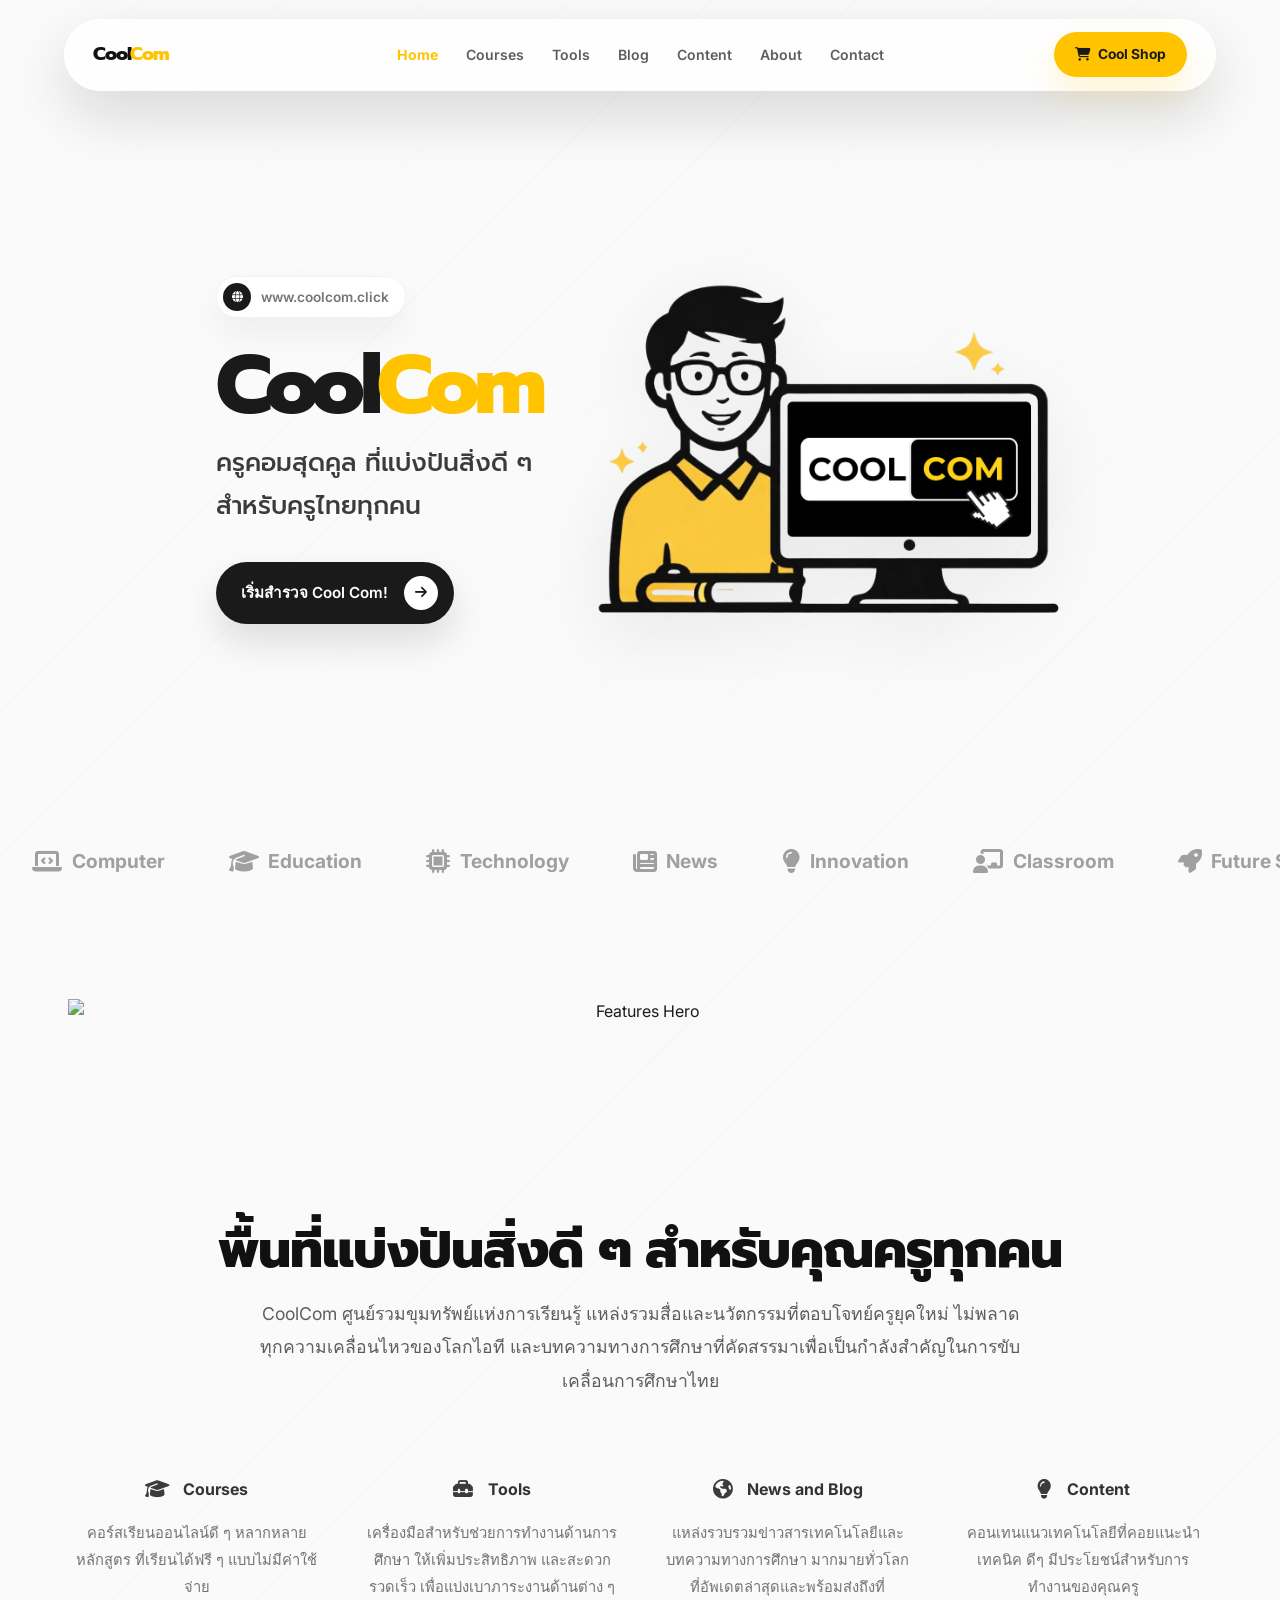
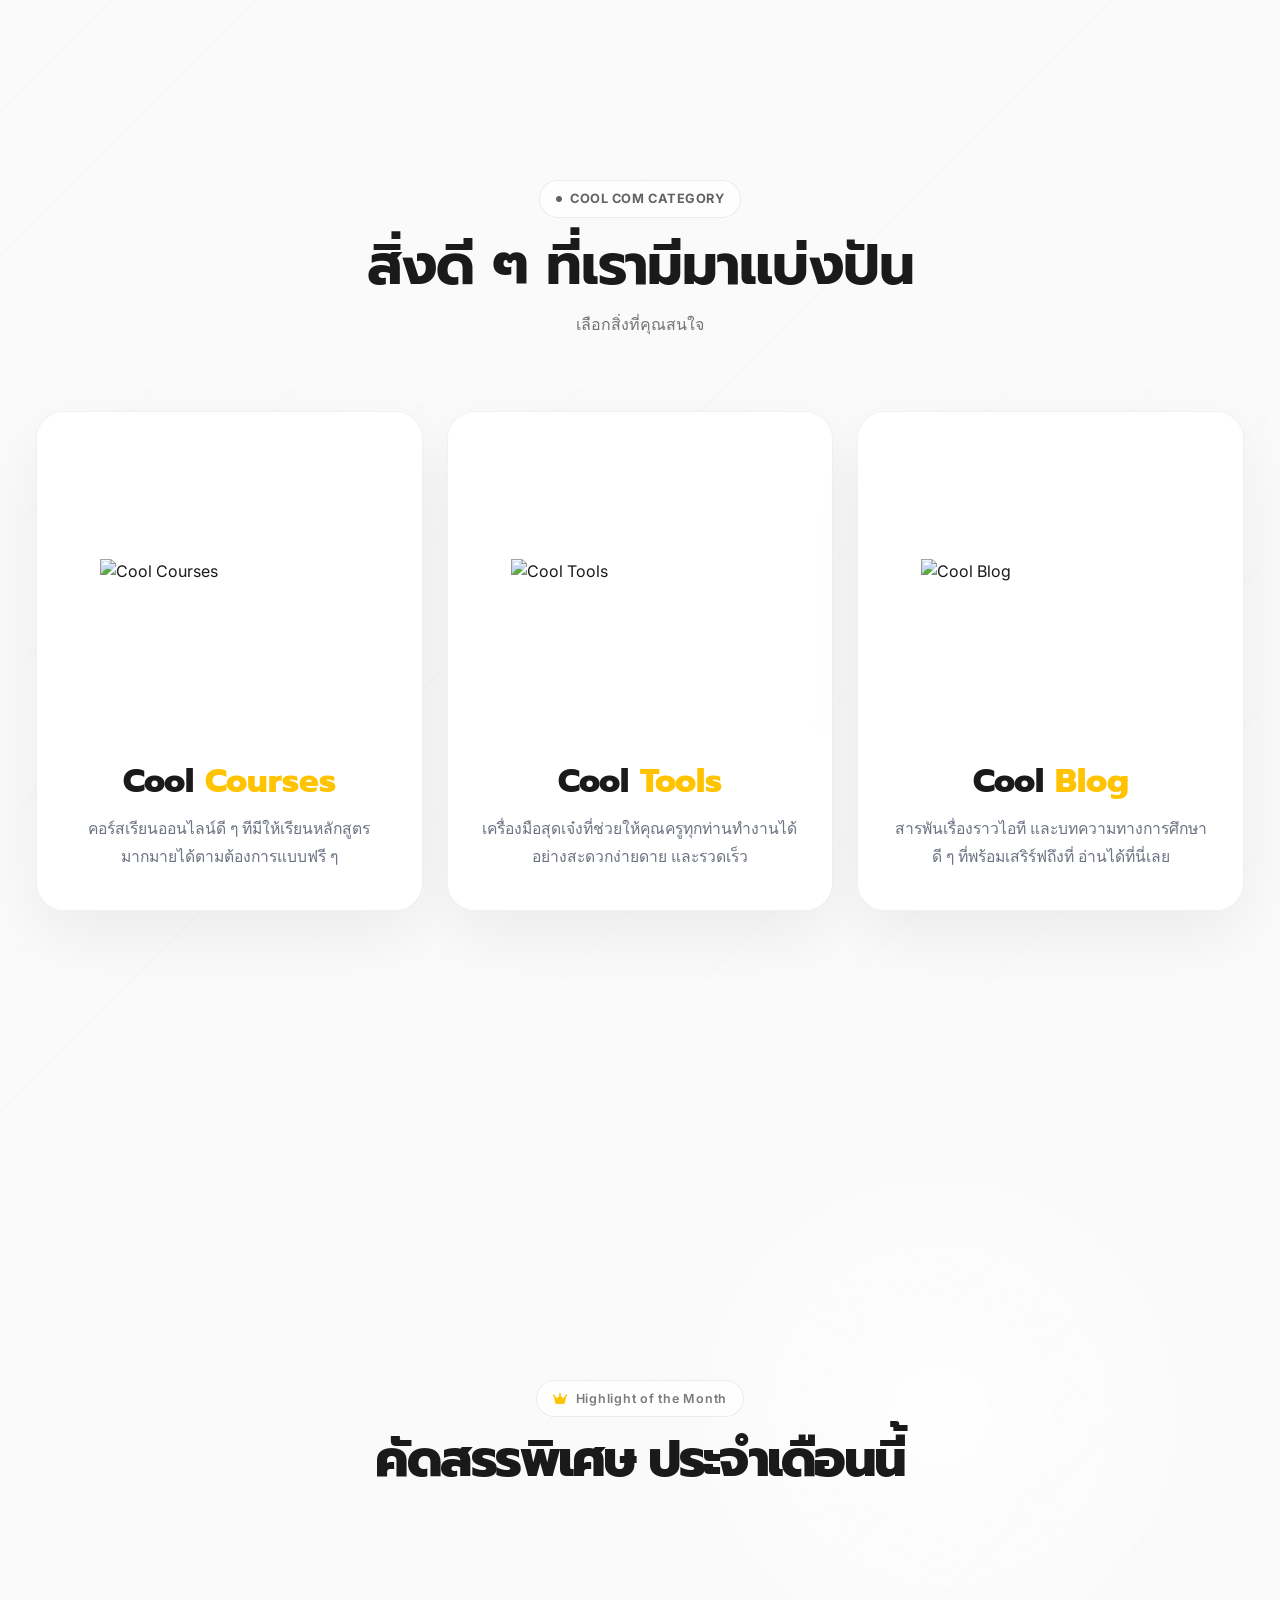
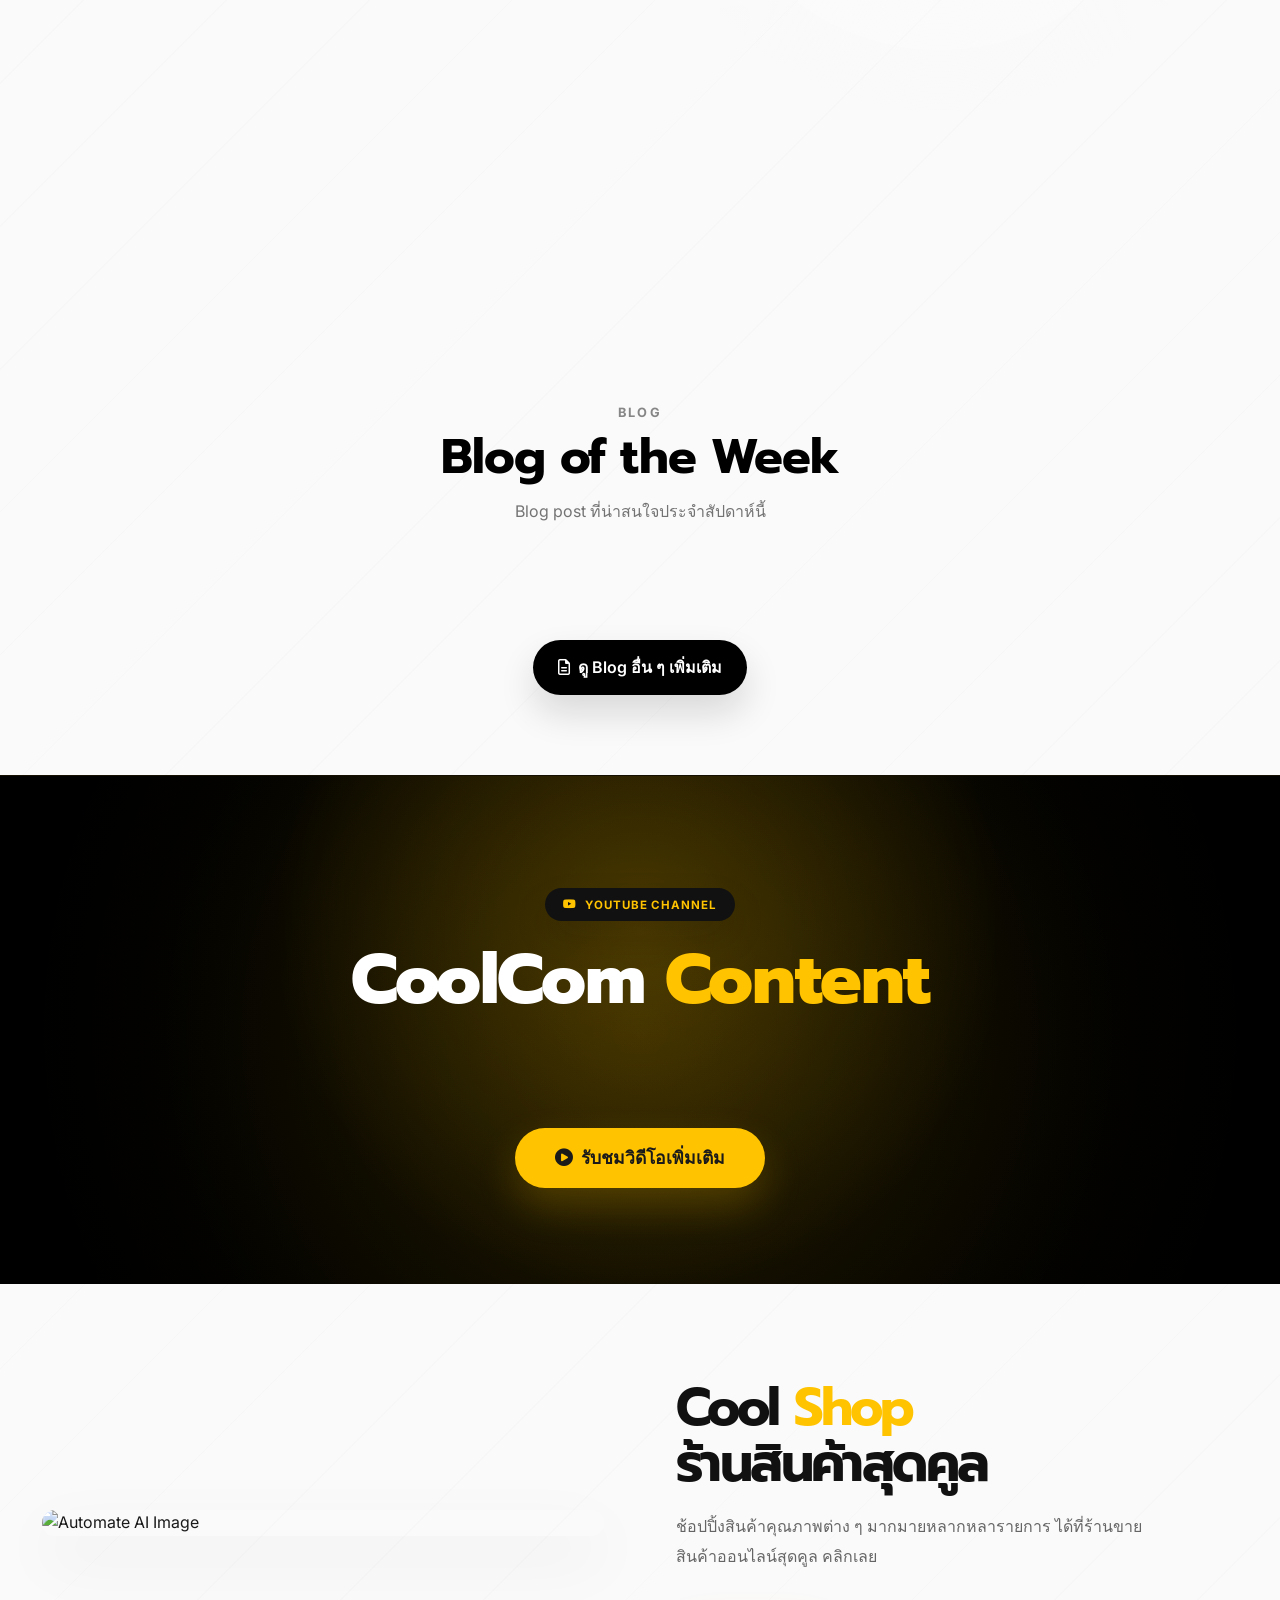
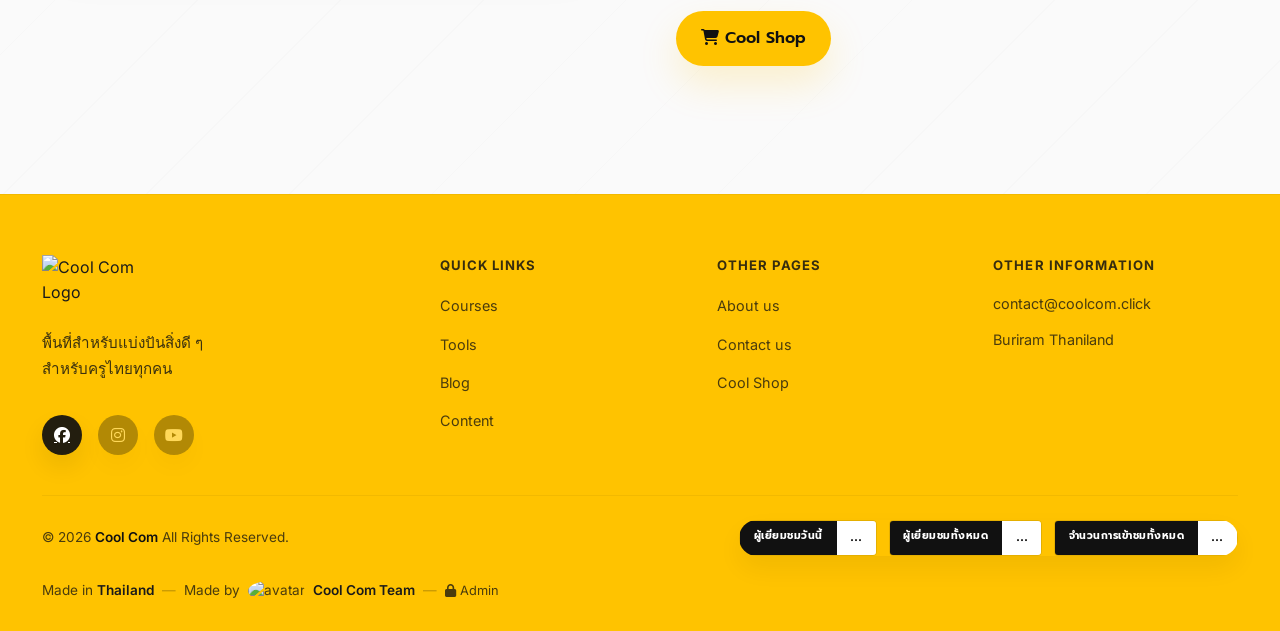
==== commit f4f028e1: "Implement persistent visitor tracking system and update footer/navbar UI" ====
--- a/index.html
+++ b/index.html
@@ -263,140 +263,9 @@
     </div>
 
     <!-- Footer -->
-    <footer class="site-footer">
-        <div class="footer-container">
-            <div class="footer-top new-footer-top">
-                <div class="footer-brand left-brand">
-                    <div class="footer-logo">
-                        <img src="https://drive.google.com/thumbnail?id=1bqWEpExI8Dzxp8PE1XaRhVqme_tpTEYA&sz=w400"
-                            alt="Cool Com Logo" class="footer-logo-img">
-                    </div>
-                    <p class="footer-desc">
-                        พื้นที่สำหรับแบ่งปันสิ่งดี ๆ<br>สำหรับครูไทยทุกคน
-                    </p>
-                    <div class="footer-social-circles">
-                        <a href="#"><i class="fa-brands fa-x-twitter"></i></a>
-                        <a href="#"><i class="fa-brands fa-instagram"></i></a>
-                        <a href="#"><i class="fa-brands fa-dribbble"></i></a>
-                        <a href="#"><i class="fa-brands fa-youtube"></i></a>
-                    </div>
-                </div>
-
-                <div class="footer-links-grid right-links">
-                    <div class="footer-col">
-                        <h4 class="footer-col-title">Quick links</h4>
-                        <ul>
-                            <li><a href="courses.html">Courses</a></li>
-                            <li><a href="tools.html">Tools</a></li>
-                            <li><a href="blog.html">Blog</a></li>
-                            <li><a href="content.html">Content</a></li>
-                        </ul>
-                    </div>
-                    <div class="footer-col">
-                        <h4 class="footer-col-title">Other pages</h4>
-                        <ul>
-                            <li><a href="about.html">About us</a></li>
-                            <li><a href="contact.html">Contact us</a></li>
-                            <li><a href="shop.html">Cool Shop</a></li>
-                        </ul>
-                    </div>
-                    <div class="footer-col">
-                        <h4 class="footer-col-title">Other Information</h4>
-                        <ul>
-                            <li class="footer-text-li">contact@coolcom.click</li>
-                            <li class="footer-text-li">Buriram Thaniland</li>
-                        </ul>
-                    </div>
-                </div>
-            </div>
-
-            <div class="footer-bottom new-footer-bottom">
-                <div class="footer-copyright">
-                    &copy; 2026 <strong>Cool Com</strong> All Rights Reserved.
-                </div>
-                <div class="visitor-counter">
-                    <span class="visitor-label">VISITORS</span>
-                    <span class="visitor-count" id="visitor-count">...</span>
-                </div>
-                <div class="footer-credits">
-                    <span class="made-in">Made in <strong>Thailand</strong></span>
-                    <span class="made-sep">&mdash;</span>
-                    <span class="made-by">Made by <img
-                            src="https://ui-avatars.com/api/?name=C+C&background=random&rounded=true" width="20"
-                            height="20" class="avatar-img" alt="avatar"> <strong>Cool Com Team</strong></span>
-                    <span class="made-sep">&mdash;</span>
-                    <span class="admin-link"><a href="admin/login.html" style="color: var(--text-light); text-decoration: none; font-size: 0.8rem;"><i class="fa-solid fa-lock"></i> Admin</a></span>
-                </div>
-            </div>
-        </div>
-    </footer>
+    <footer class="site-footer"></footer>
 
     <script type="module" src="js/renderHome.js"></script>
-    <script>
-        document.addEventListener('DOMContentLoaded', () => {
-            const mobileBtn = document.querySelector('.mobile-menu-btn');
-            const navRight = document.querySelector('.nav-right');
-
-            if (mobileBtn && navRight) {
-                mobileBtn.addEventListener('click', () => {
-                    navRight.classList.toggle('active');
-                });
-            }
-
-            // ==============================
-            // Visitor Counter
-            // ==============================
-            const counterEl = document.getElementById('visitor-count');
-            const STORAGE_KEY = 'coolcom_visit_count';
-            const SESSION_KEY = 'coolcom_session_counted';
-
-            function displayCount(n) {
-                if (counterEl) {
-                    counterEl.textContent = Number(n).toLocaleString();
-                }
-            }
-
-            function localFallback() {
-                // ใช้ localStorage เป็น fallback
-                let count = parseInt(localStorage.getItem(STORAGE_KEY) || '0');
-                const alreadyCounted = sessionStorage.getItem(SESSION_KEY);
-                if (!alreadyCounted) {
-                    count += 1;
-                    localStorage.setItem(STORAGE_KEY, count);
-                    sessionStorage.setItem(SESSION_KEY, '1');
-                }
-                displayCount(count);
-            }
-
-            // ลอง CounterAPI ก่อน (free, no key needed)
-            // namespace: coolcom-website, key: visitors
-            const alreadyCounted = sessionStorage.getItem(SESSION_KEY);
-            const apiBase = 'https://api.counterapi.dev/v1/coolcom-website/visitors';
-
-            if (alreadyCounted) {
-                // session นี้ นับแล้ว → แค่ดึงค่าปัจจุบัน ไม่เพิ่ม
-                fetch(apiBase)
-                    .then(r => r.json())
-                    .then(d => displayCount(d.count ?? d.value ?? localStorage.getItem(STORAGE_KEY) ?? 0))
-                    .catch(() => displayCount(localStorage.getItem(STORAGE_KEY) ?? 0));
-            } else {
-                // session ใหม่ → เพิ่ม 1
-                fetch(apiBase + '/up', { method: 'PUT' })
-                    .then(r => r.json())
-                    .then(d => {
-                        const count = d.count ?? d.value;
-                        if (count !== undefined) {
-                            sessionStorage.setItem(SESSION_KEY, '1');
-                            localStorage.setItem(STORAGE_KEY, count);
-                            displayCount(count);
-                        } else {
-                            localFallback();
-                        }
-                    })
-                    .catch(() => localFallback());
-            }
-        });
-    </script>
     <script src="navbar.js"></script>
     <script type="module" src="js/popup.js"></script>
     <script>
@@ -438,6 +307,8 @@
             });
         });
     </script>
+    <script src="footer.js"></script>
+    <script type="module" src="js/visitorTracker.js"></script>
 </body>
 
 </html>
--- a/style.css
+++ b/style.css
@@ -1697,17 +1697,22 @@
 }
 
 .footer-social-circles a {
+    display: flex;
+    align-items: center;
+    justify-content: center;
     width: 36px;
     height: 36px;
     border-radius: 50%;
-    background-color: #111111;
-    color: white;
-    display: flex;
-    align-items: center;
-    justify-content: center;
-    font-size: 0.9rem;
-    transition: transform 0.3s ease, background-color 0.3s ease;
-    text-decoration: none;
+    background: rgba(0, 0, 0, 0.25);
+    color: #fff;
+    font-size: 1rem;
+    transition: transform 0.2s ease, background 0.2s ease;
+}
+
+.footer-social-circles a.footer-social-disabled {
+    opacity: 0.35;
+    pointer-events: none;
+    filter: grayscale(1);
 }
 
 .footer-social-circles a:hover {
@@ -1768,27 +1773,35 @@
 
 .visitor-counter {
     display: inline-flex;
+    align-items: center;
+    gap: 0.75rem;
+    font-family: 'Inter', 'Prompt', sans-serif;
+    font-size: 0.75rem;
+    font-weight: 700;
+}
+
+.stat-group {
+    display: inline-flex;
     align-items: stretch;
     border-radius: 4px;
     overflow: hidden;
-    font-family: 'Inter', sans-serif;
-    font-size: 0.8rem;
-    font-weight: 700;
+    border: 1px solid rgba(0,0,0,0.1);
 }
 
 .visitor-label {
     background-color: #111;
     color: #fff;
-    padding: 0.4rem 0.8rem;
-    letter-spacing: 1px;
+    padding: 0.3rem 0.6rem;
+    letter-spacing: 0.5px;
+    font-size: 0.65rem;
 }
 
 .visitor-count {
     background-color: #fff;
     color: #111;
-    padding: 0.4rem 0.8rem;
-    border: 1px solid #e5e7eb;
-    border-left: none;
+    padding: 0.3rem 0.6rem;
+    min-width: 30px;
+    text-align: center;
 }
 
 .footer-copyright strong {
@@ -2245,6 +2258,15 @@
         padding-left: 1rem;
         padding-right: 1rem;
     }
+    .visitor-counter {
+        flex-wrap: wrap;
+        justify-content: center;
+        margin: 1rem 0;
+        gap: 0.5rem;
+    }
+    .stat-group {
+        flex: 0 0 auto;
+    }
 }
 
 /* ============================================
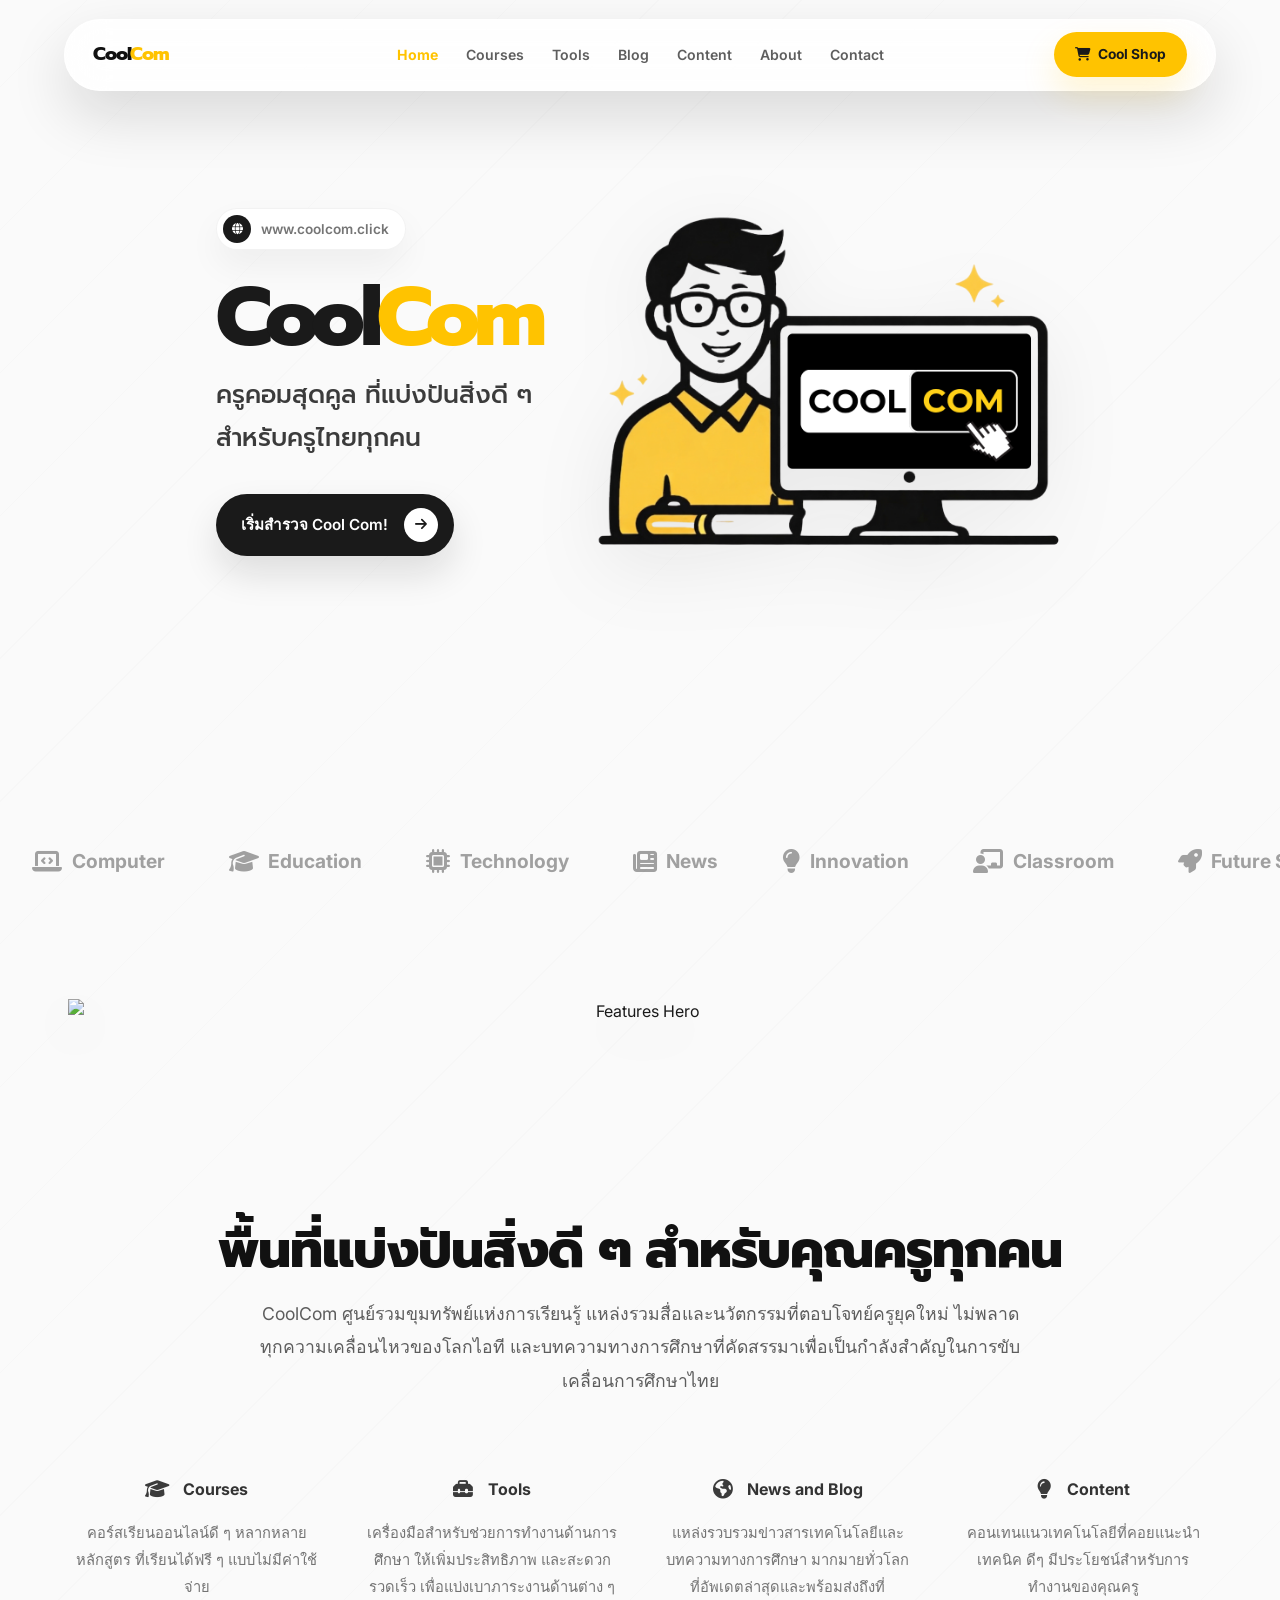
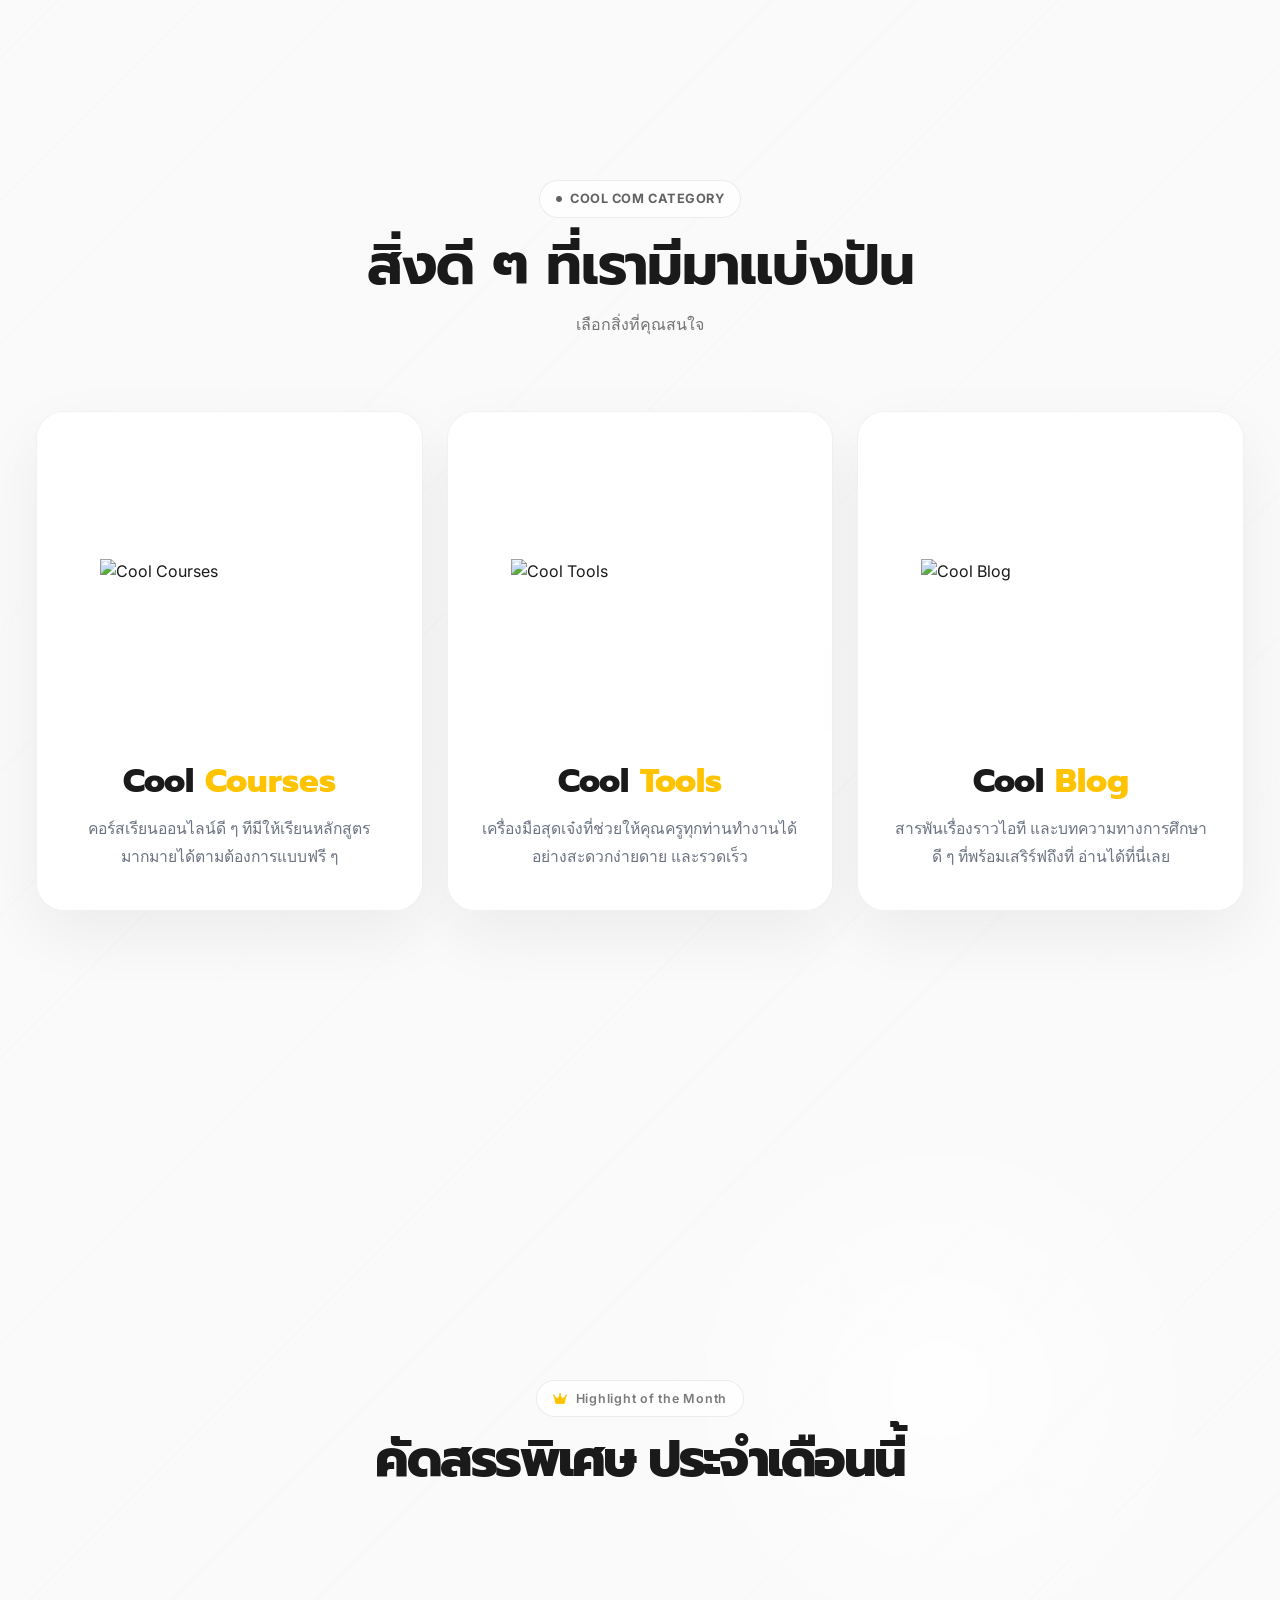
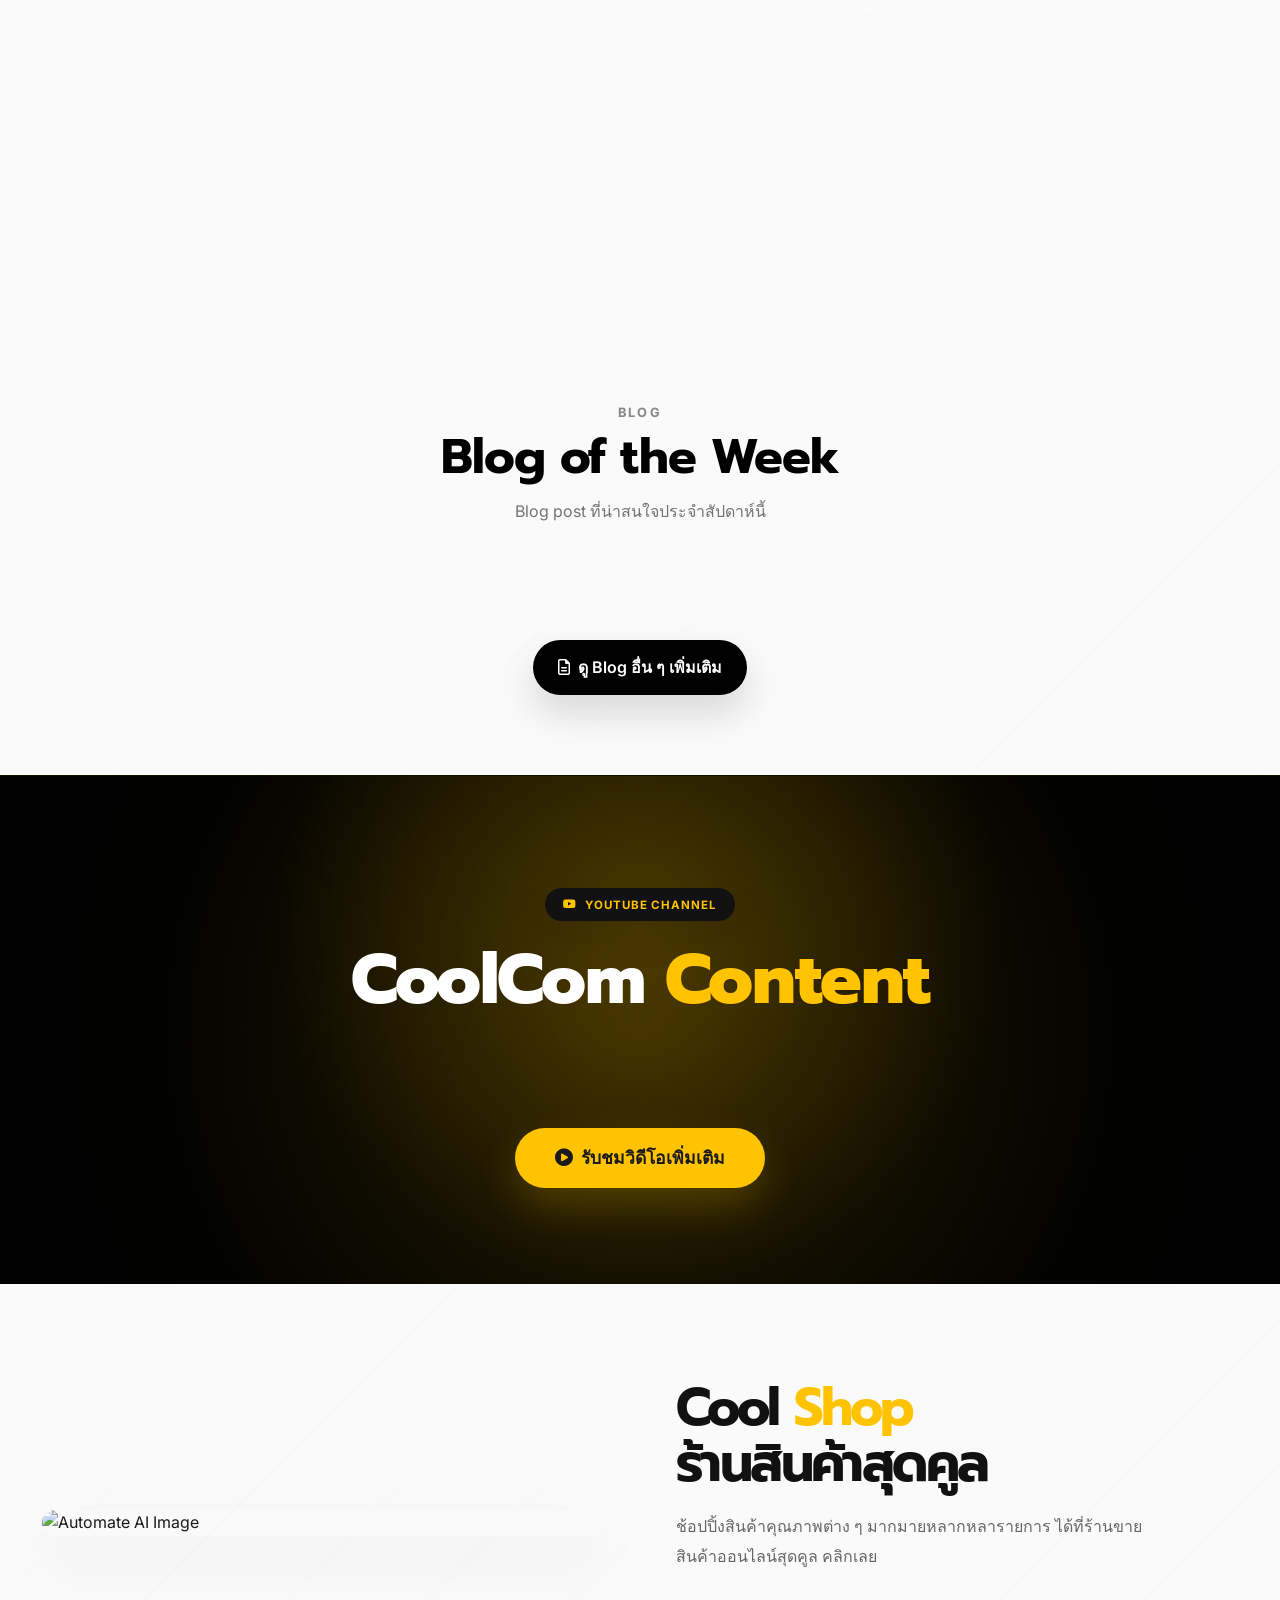
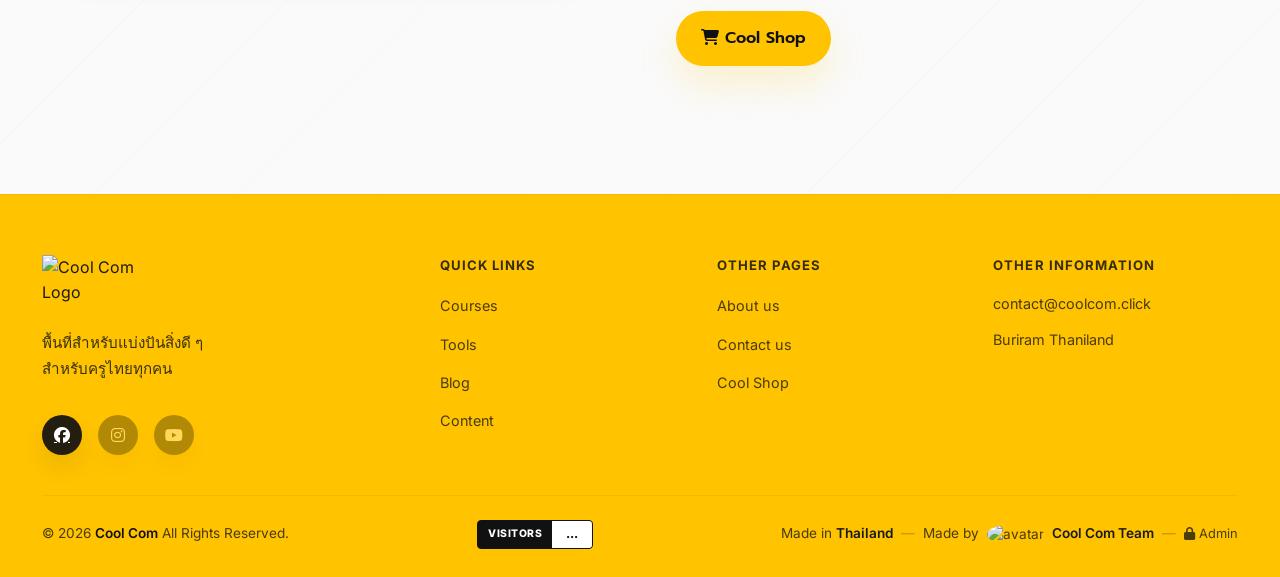
==== commit 812d76b5: "Make navbar sticky at the top on mobile and clean up hero spacing" ====
--- a/index.html
+++ b/index.html
@@ -35,7 +35,7 @@
     <div id="navbar-container"></div>
 
     <div class="hero-viewport">
-        <div class="container hero-container" style="padding-top: 8.5rem;">
+        <div class="container hero-container">
 
             <!-- Main Hero Section -->
             <main class="hero">
--- a/style.css
+++ b/style.css
@@ -577,6 +577,7 @@
     flex: 1;
     min-height: 0;
     width: 100%;
+    padding-top: 8.5rem;
 }
 
 /* Logos Ticker */
@@ -1771,37 +1772,43 @@
     font-size: 0.85rem;
 }
 
-.visitor-counter {
-    display: inline-flex;
-    align-items: center;
-    gap: 0.75rem;
-    font-family: 'Inter', 'Prompt', sans-serif;
-    font-size: 0.75rem;
-    font-weight: 700;
-}
-
-.stat-group {
+/* New Centered Pill Visitor Badge */
+.centered-visitor {
+    display: flex;
+    justify-content: center;
+    flex: 1;
+}
+
+.stat-group-pill {
     display: inline-flex;
     align-items: stretch;
     border-radius: 4px;
     overflow: hidden;
-    border: 1px solid rgba(0,0,0,0.1);
-}
-
-.visitor-label {
-    background-color: #111;
+    background: #111;
+    border: 1px solid #111;
+}
+
+.visitor-label-pill {
     color: #fff;
-    padding: 0.3rem 0.6rem;
+    padding: 0.25rem 0.6rem;
+    font-size: 0.65rem;
+    font-weight: 800;
     letter-spacing: 0.5px;
-    font-size: 0.65rem;
-}
-
-.visitor-count {
+    display: flex;
+    align-items: center;
+}
+
+.visitor-count-pill {
     background-color: #fff;
     color: #111;
-    padding: 0.3rem 0.6rem;
-    min-width: 30px;
+    padding: 0.25rem 0.6rem;
+    min-width: 40px;
     text-align: center;
+    font-weight: 800;
+    font-size: 0.75rem;
+    display: flex;
+    align-items: center;
+    justify-content: center;
 }
 
 .footer-copyright strong {
@@ -2258,15 +2265,14 @@
         padding-left: 1rem;
         padding-right: 1rem;
     }
-    .visitor-counter {
-        flex-wrap: wrap;
+    .centered-visitor {
         justify-content: center;
         margin: 1rem 0;
-        gap: 0.5rem;
-    }
-    .stat-group {
-        flex: 0 0 auto;
-    }
+        width: 100%;
+        order: 2;
+    }
+    .footer-copyright { order: 1; }
+    .footer-credits { order: 3; }
 }
 
 /* ============================================
@@ -2969,9 +2975,8 @@
 }
 
 .visitor-counter {
-    border-radius: 999px;
-    overflow: hidden;
-    box-shadow: 0 12px 26px rgba(17, 17, 17, 0.06);
+    background: transparent !important;
+    box-shadow: none !important;
 }
 
 .visitor-label,
@@ -2987,21 +2992,33 @@
 }
 
 @media (max-width: 809px) {
-    .navbar {
-        padding: 0.85rem 1rem;
-        border-radius: 0;
+    .navbar-sticky {
+        width: 100% !important;
+        max-width: none !important;
+        top: 0 !important;
+        left: 0 !important;
+        transform: none !important;
+        border-radius: 0 !important;
+        margin-top: 0 !important;
+        padding: 0.75rem 1.25rem !important;
+        background: rgba(255, 255, 255, 0.98) !important;
+        border-bottom: 1px solid rgba(0,0,0,0.05);
     }
 
     .nav-links {
-        background: rgba(255, 255, 255, 0.94);
+        background: rgba(255, 255, 255, 0.98);
         backdrop-filter: blur(20px) saturate(130%);
         border-top: 1px solid rgba(17, 17, 17, 0.06);
         box-shadow: 0 22px 50px rgba(17, 17, 17, 0.10);
     }
 
+    .hero-container {
+        padding-top: 5rem !important; /* Adjust for fixed navbar height */
+    }
+
     .hero {
         margin-top: 0;
-        padding: 1rem 0 0;
+        padding: 0;
         gap: 2rem;
     }
 
--- a/pages.css
+++ b/pages.css
@@ -62,6 +62,31 @@
     line-height: 1.7;
 }
 .text-yellow { color: #FFC300; }
+
+/* ── Mobile Responsive Adjustments */
+@media (max-width: 768px) {
+    .contact-layout {
+        flex-direction: column;
+        align-items: stretch;
+    }
+    .contact-form-card {
+        flex: 1 1 auto;
+        width: 100%;
+        padding: 1.5rem;
+        margin: 0 auto;
+    }
+    .about-cta h2 {
+        white-space: normal;
+        font-size: 1.6rem;
+        line-height: 1.3;
+    }
+    .automate-content {
+        text-align: center;
+    }
+    .automate-actions {
+        justify-content: center;
+    }
+}
 
 /* ── Content Specific ── */
 .content-page-hero {
@@ -726,13 +751,30 @@
 .about-team { padding: 4rem 2rem; }
 .team-grid { display: grid; grid-template-columns: repeat(3, 1fr); gap: 2rem; margin-top: 3rem; }
 .team-card {
-    background: #fff; border-radius: 24px; padding: 2.5rem 2rem;
+    background: #fff; border-radius: 24px; padding: 0 0 1.5rem 0;
     box-shadow: 0 4px 20px rgba(0,0,0,.06); text-align: center;
     transition: transform .3s;
+    min-height: auto;
+    max-width: 340px;
+    margin: 0 auto;
+    display: flex;
+    flex-direction: column;
+    overflow: hidden;
 }
 .team-card:hover { transform: translateY(-6px); }
-.team-avatar { margin-bottom: 1.25rem; }
-.team-avatar img { width: 90px; height: 90px; border-radius: 50%; object-fit: cover; }
+.team-avatar { 
+    margin-bottom: 1.25rem; 
+    width: 100%;
+}
+.team-avatar img { 
+    width: 100%; 
+    height: 360px; 
+    border-radius: 24px 24px 0 0; 
+    object-fit: cover; 
+}
+.team-name, .team-role, .team-bio, .team-social {
+    padding: 0 1.25rem;
+}
 .team-name { font-family: 'Prompt', sans-serif; font-size: 1.1rem; font-weight: 700; color: #111; margin-bottom: .25rem; }
 .team-role {
     display: inline-block; background: #FFC300; color: #111;
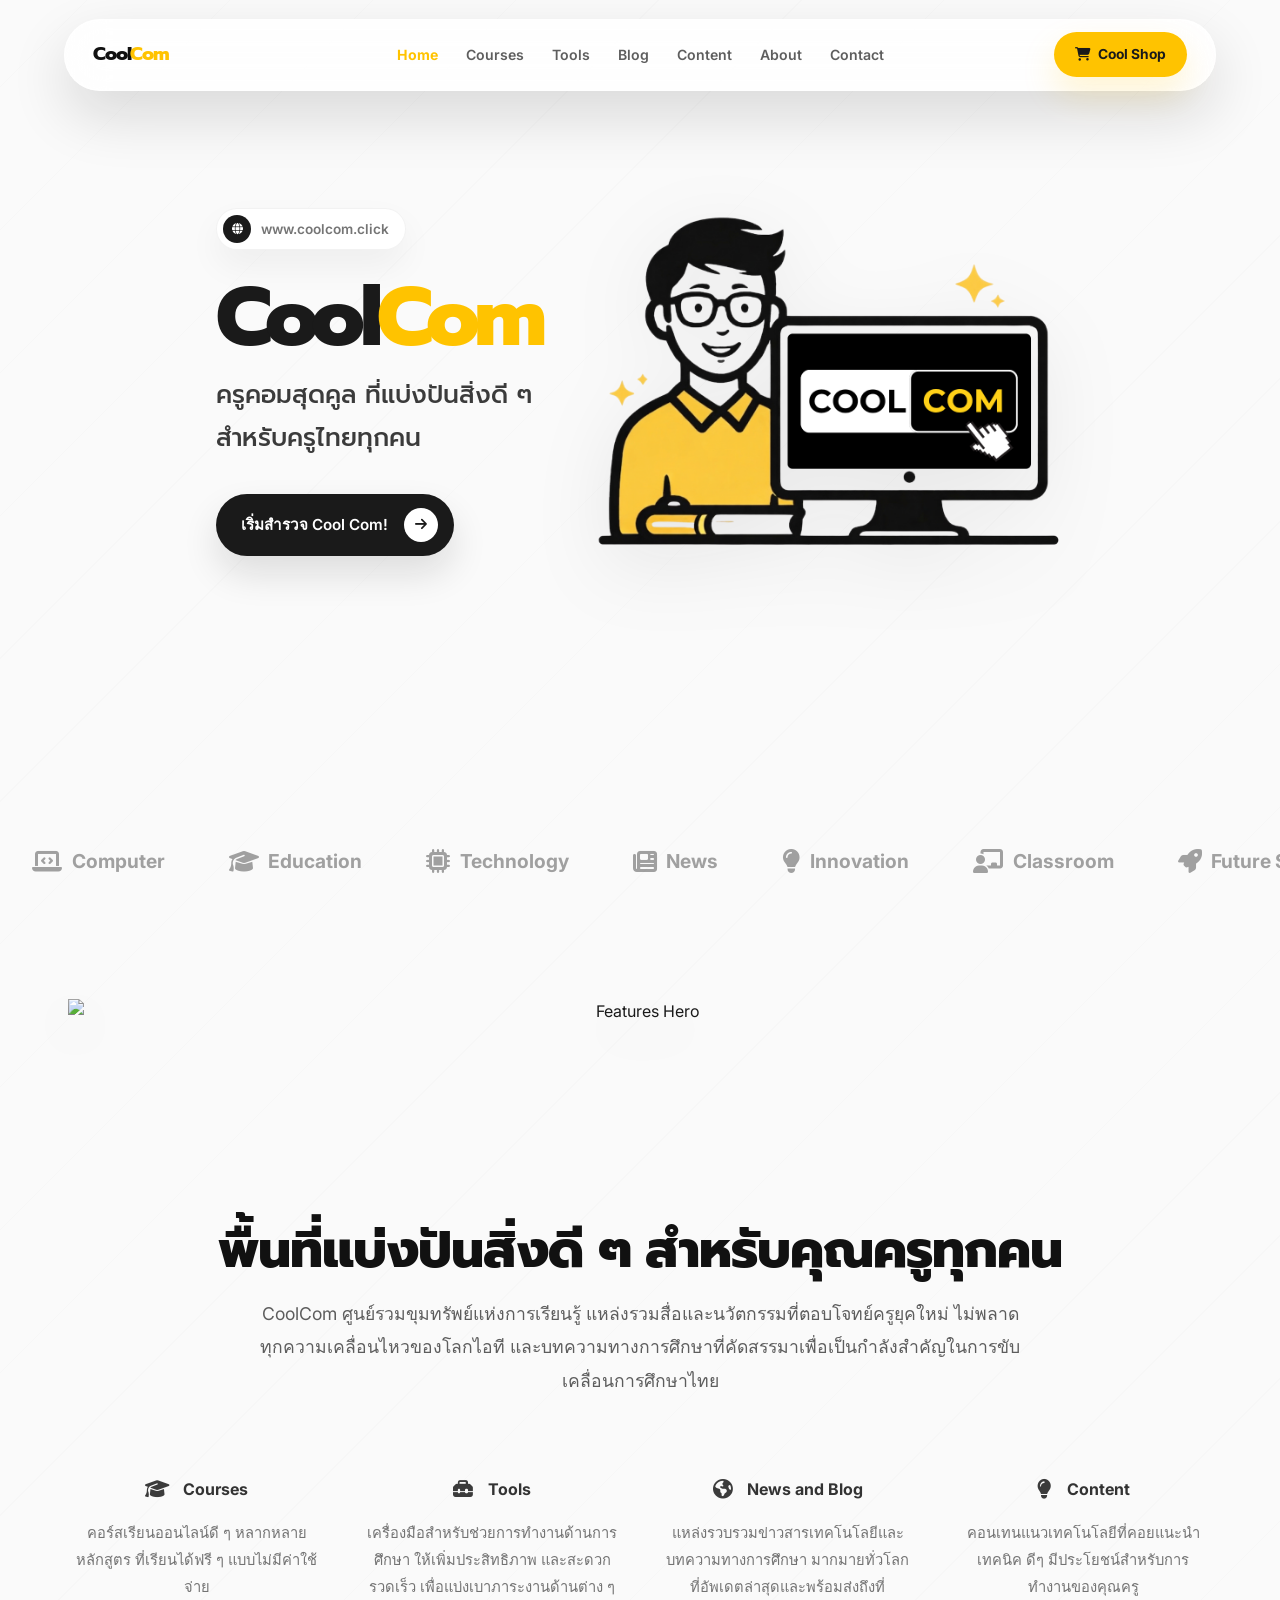
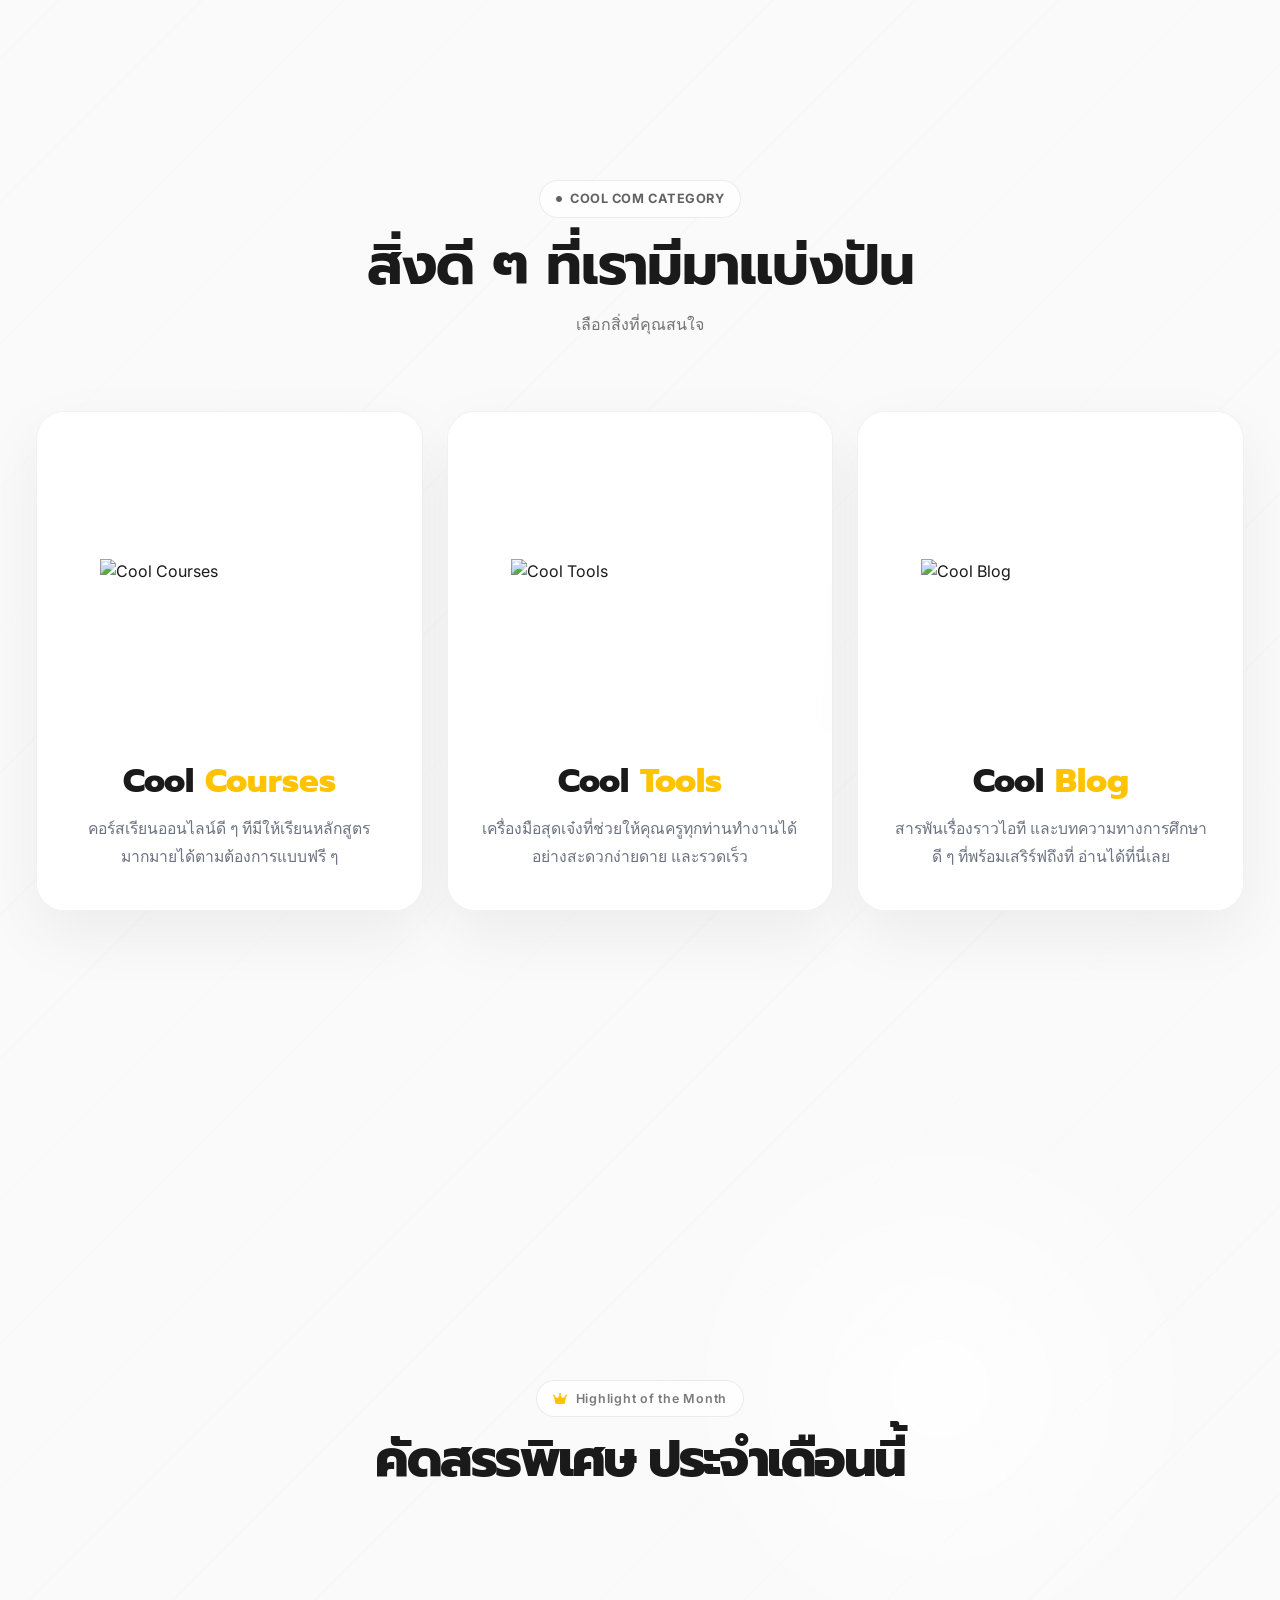
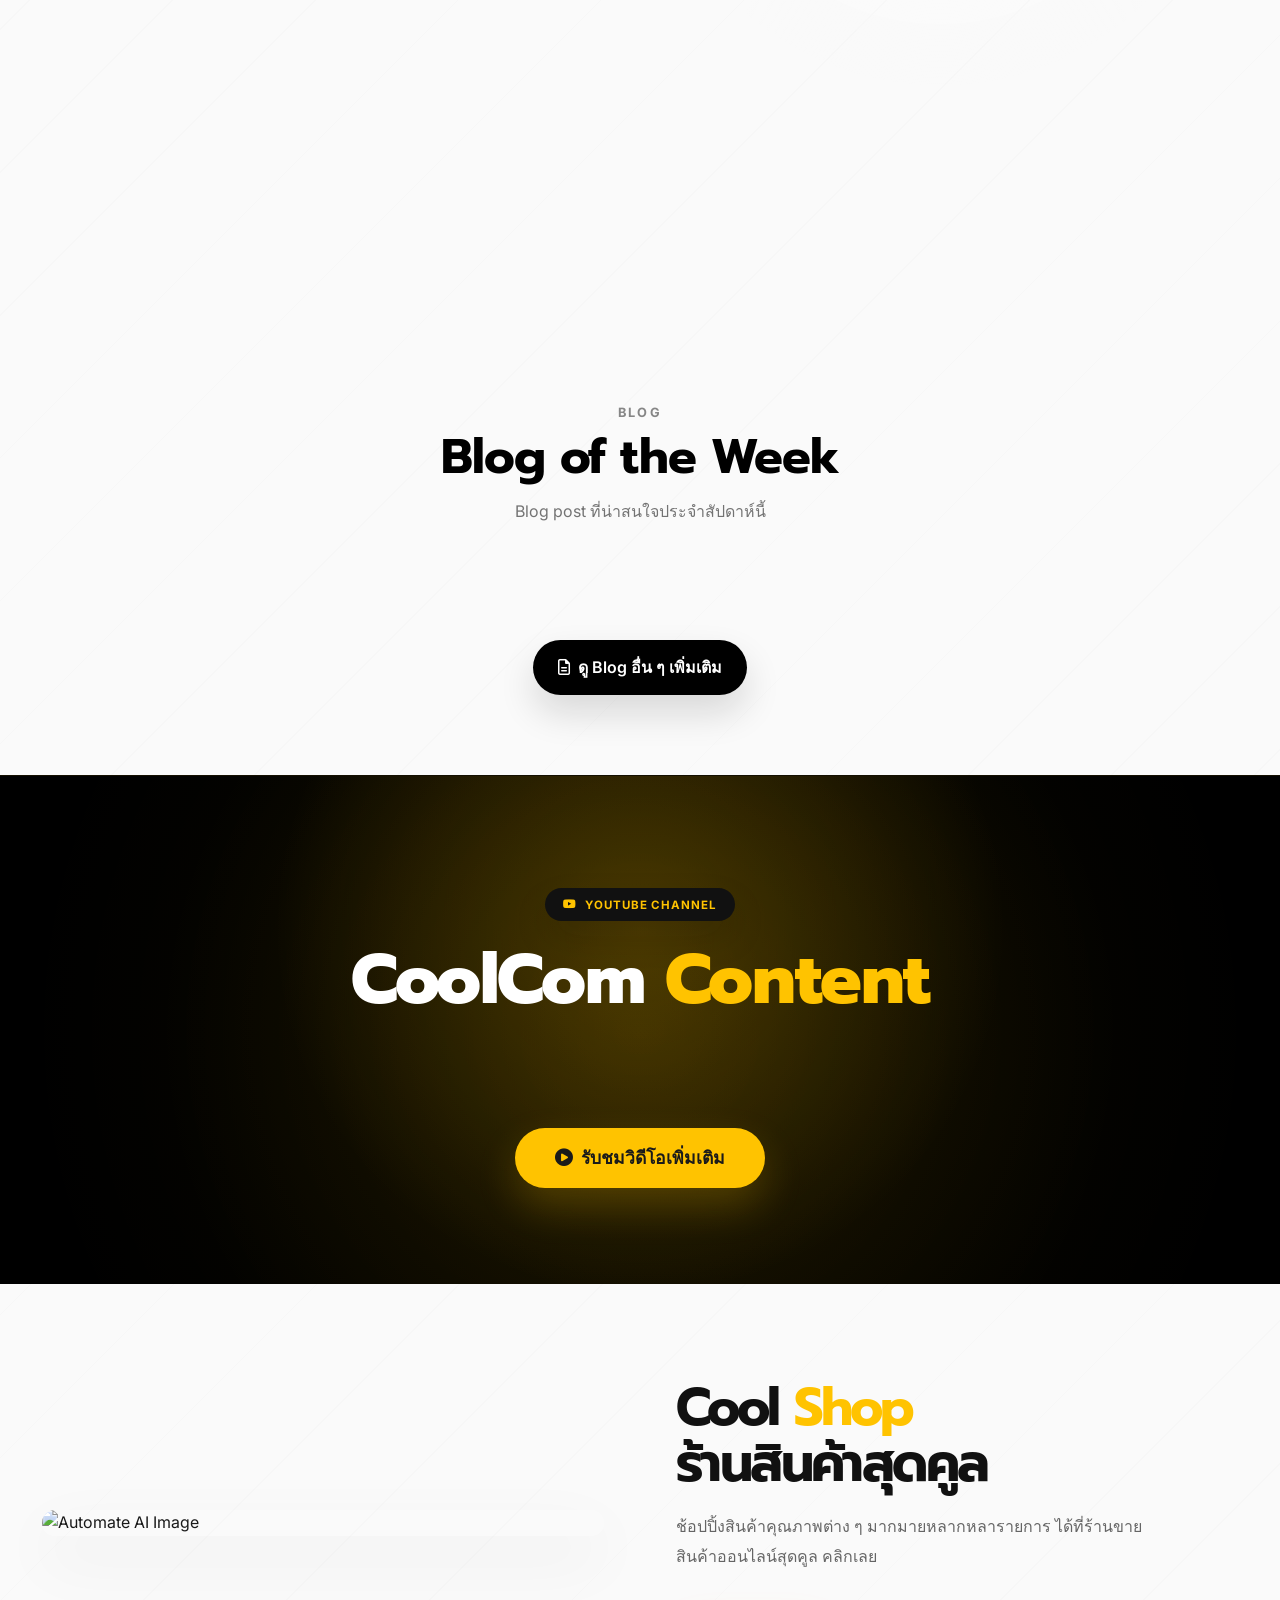
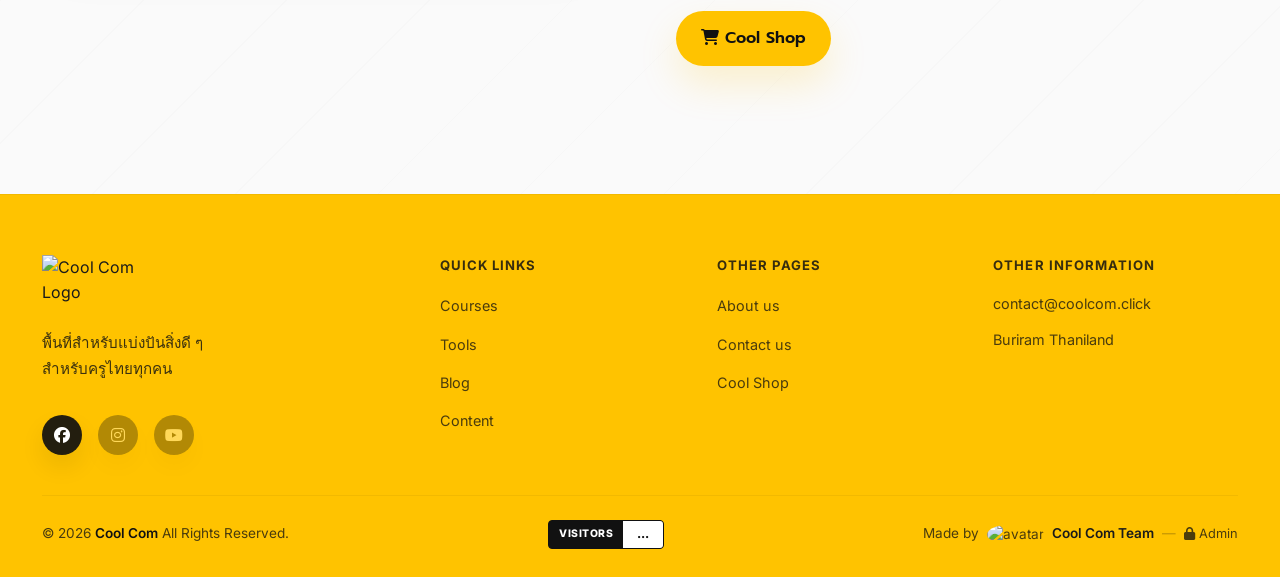
==== commit 15324f60: "Update favicon to new Supabase URL across all 12 HTML files" ====
--- a/index.html
+++ b/index.html
@@ -22,8 +22,7 @@
         href="https://fonts.googleapis.com/css2?family=Inter:wght@400;500;600;700&family=Prompt:wght@400;500;600;700;800&family=Mitr:wght@300;400;500&display=swap"
         rel="stylesheet">
     <link rel="stylesheet" href="https://cdnjs.cloudflare.com/ajax/libs/font-awesome/6.4.0/css/all.min.css">
-    <link rel="icon" type="image/png"
-        href="https://drive.google.com/thumbnail?id=1lkEII-FEDJpZt4dCuCa5-WU1ivEm8joC&sz=w128">
+    <link rel="icon" type="image/png" href="https://kdeiauloliuojwadbzfd.supabase.co/storage/v1/object/public/coolcom-media/CoolCom%20media/Coolcom%20favicon.png">
 </head>
 
 <body>
--- a/style.css
+++ b/style.css
@@ -1123,7 +1123,8 @@
     overflow: hidden;
     display: flex;
     align-items: stretch;
-    min-height: 340px;
+    min-height: 180px;
+    position: relative;
     box-shadow: none;
     transition: transform 0.4s cubic-bezier(0.19, 1, 0.22, 1);
 }
@@ -1707,6 +1708,8 @@
     background: rgba(0, 0, 0, 0.25);
     color: #fff;
     font-size: 1rem;
+    text-decoration: none;
+    border: none;
     transition: transform 0.2s ease, background 0.2s ease;
 }
 
@@ -2695,13 +2698,17 @@
 }
 
 .card-special-tag {
+    position: absolute;
     top: 1.4rem;
     right: 1.4rem;
     box-shadow: 0 16px 32px rgba(255, 195, 0, 0.24);
 }
 
 .highlight-row-content {
-    padding: 3rem 3rem 2.6rem;
+    padding: 1.5rem 2.5rem;
+    display: flex;
+    flex-direction: column;
+    justify-content: center;
 }
 
 .highlight-pill-badge {
@@ -2745,17 +2752,36 @@
     padding-top: 1rem;
 }
 
-.highlight-btn-circle {
-    width: 48px;
-    height: 48px;
-    box-shadow: 0 16px 32px rgba(17, 17, 17, 0.16);
-}
-
-.highlight-row-card:hover .highlight-btn-circle {
-    transform: translateY(-1px);
-    background: var(--yellow);
-    color: #111;
-    box-shadow: 0 18px 36px rgba(255, 195, 0, 0.26);
+.highlight-link-yellow {
+    color: var(--yellow);
+    text-decoration: none;
+    font-weight: 700;
+    font-size: 1.1rem;
+    display: flex;
+    align-items: center;
+    gap: 0.5rem;
+    transition: transform 0.3s ease, color 0.3s ease;
+}
+
+.highlight-link-yellow:hover {
+    transform: translateX(5px);
+    color: #e6b000;
+}
+
+.highlight-read-more {
+    color: var(--yellow);
+    text-decoration: none;
+    font-weight: 700;
+    font-size: 1rem;
+    display: flex;
+    align-items: center;
+    gap: 0.5rem;
+    transition: transform 0.3s ease, color 0.3s ease;
+}
+
+.highlight-read-more:hover {
+    transform: translateX(5px);
+    color: #e6b000;
 }
 
 .blog-section {
@@ -2941,6 +2967,8 @@
     height: 40px;
     background-color: rgba(17, 17, 17, 0.92);
     box-shadow: 0 12px 24px rgba(17, 17, 17, 0.08);
+    text-decoration: none;
+    border: none;
 }
 
 .footer-social-circles a:hover {
